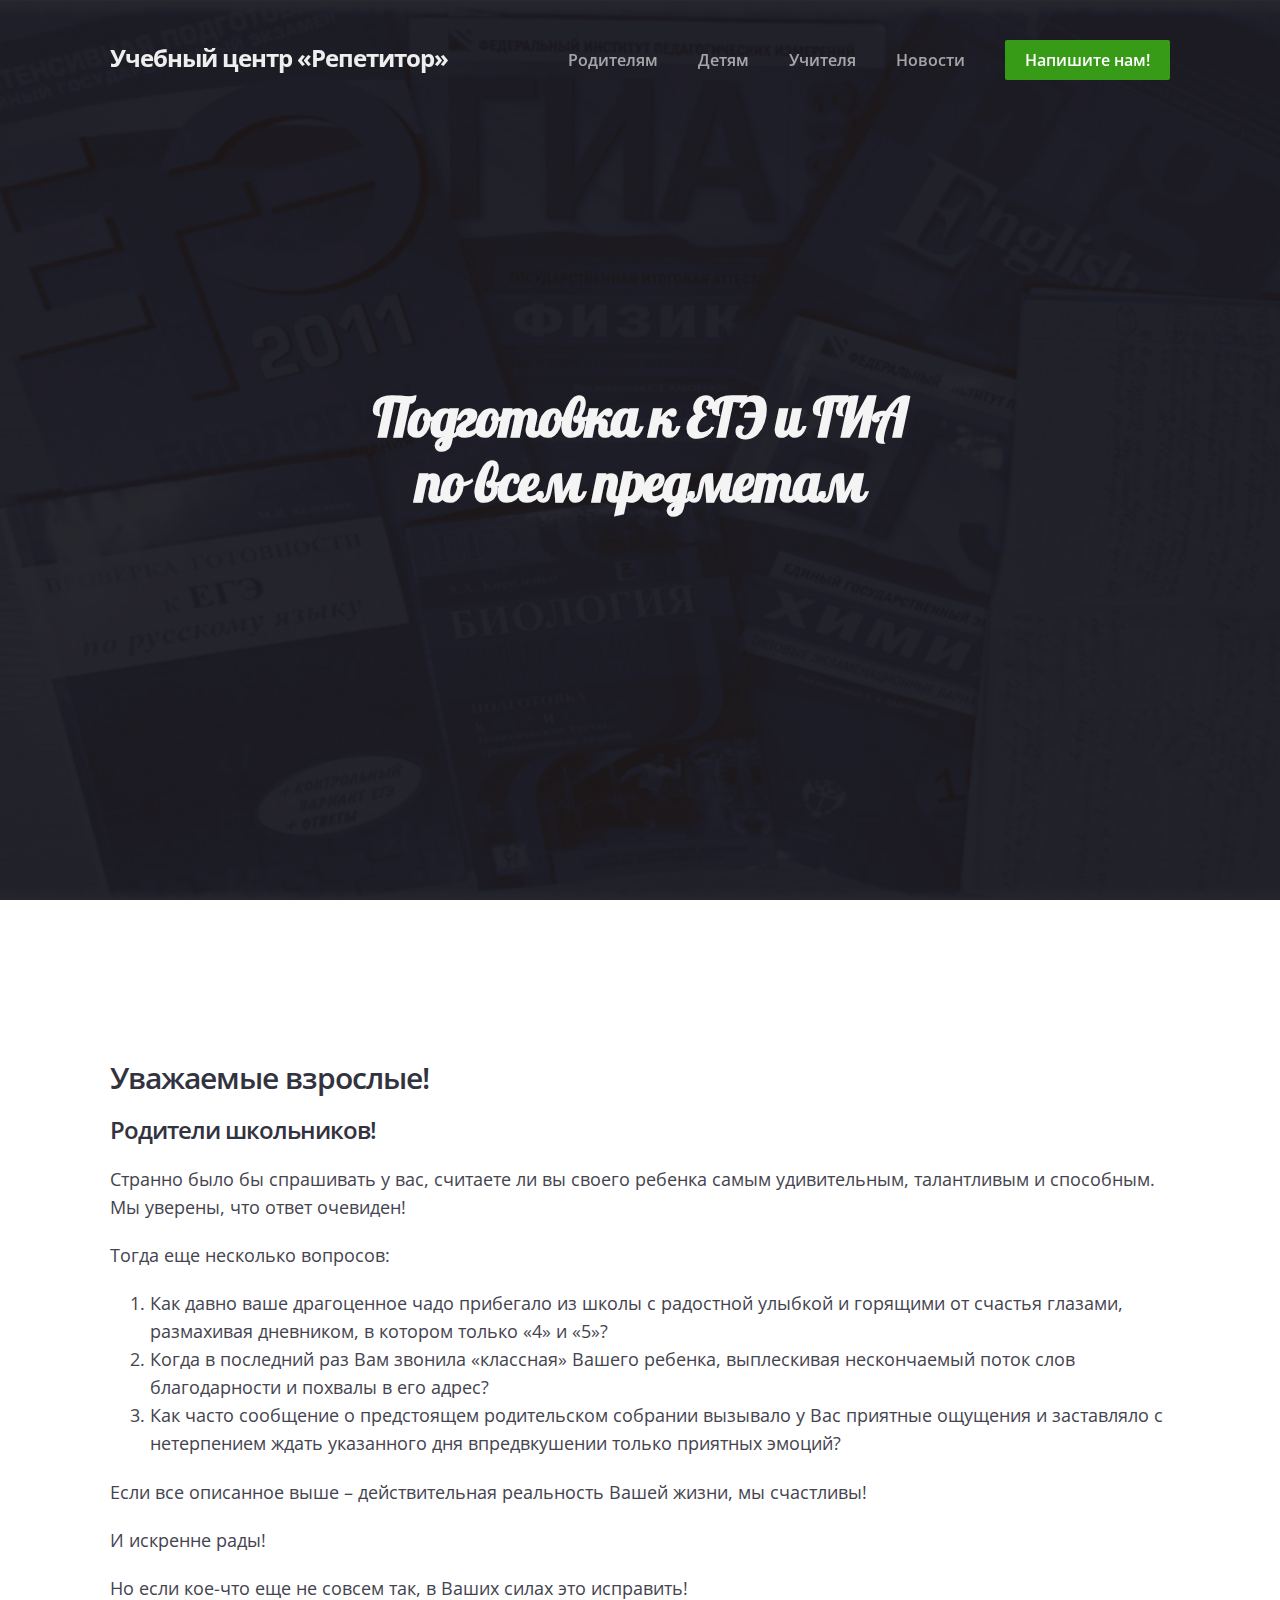
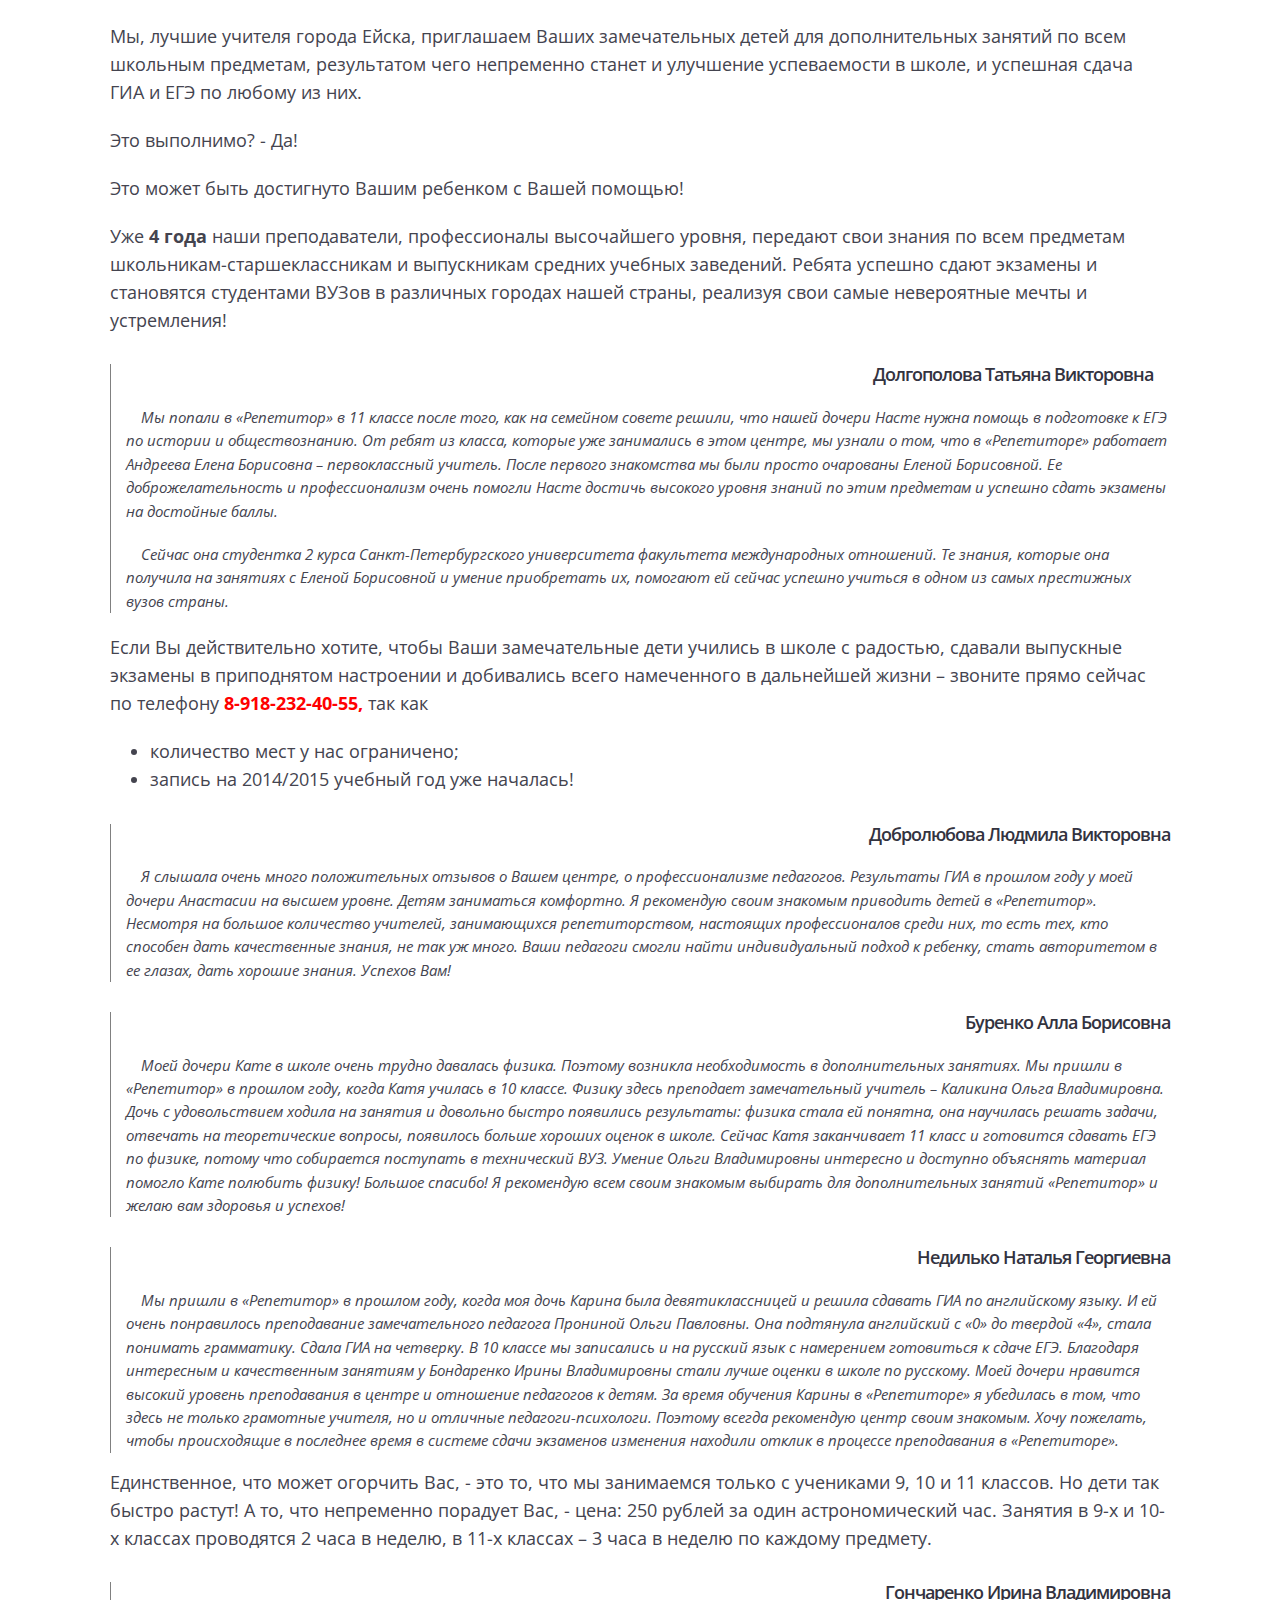
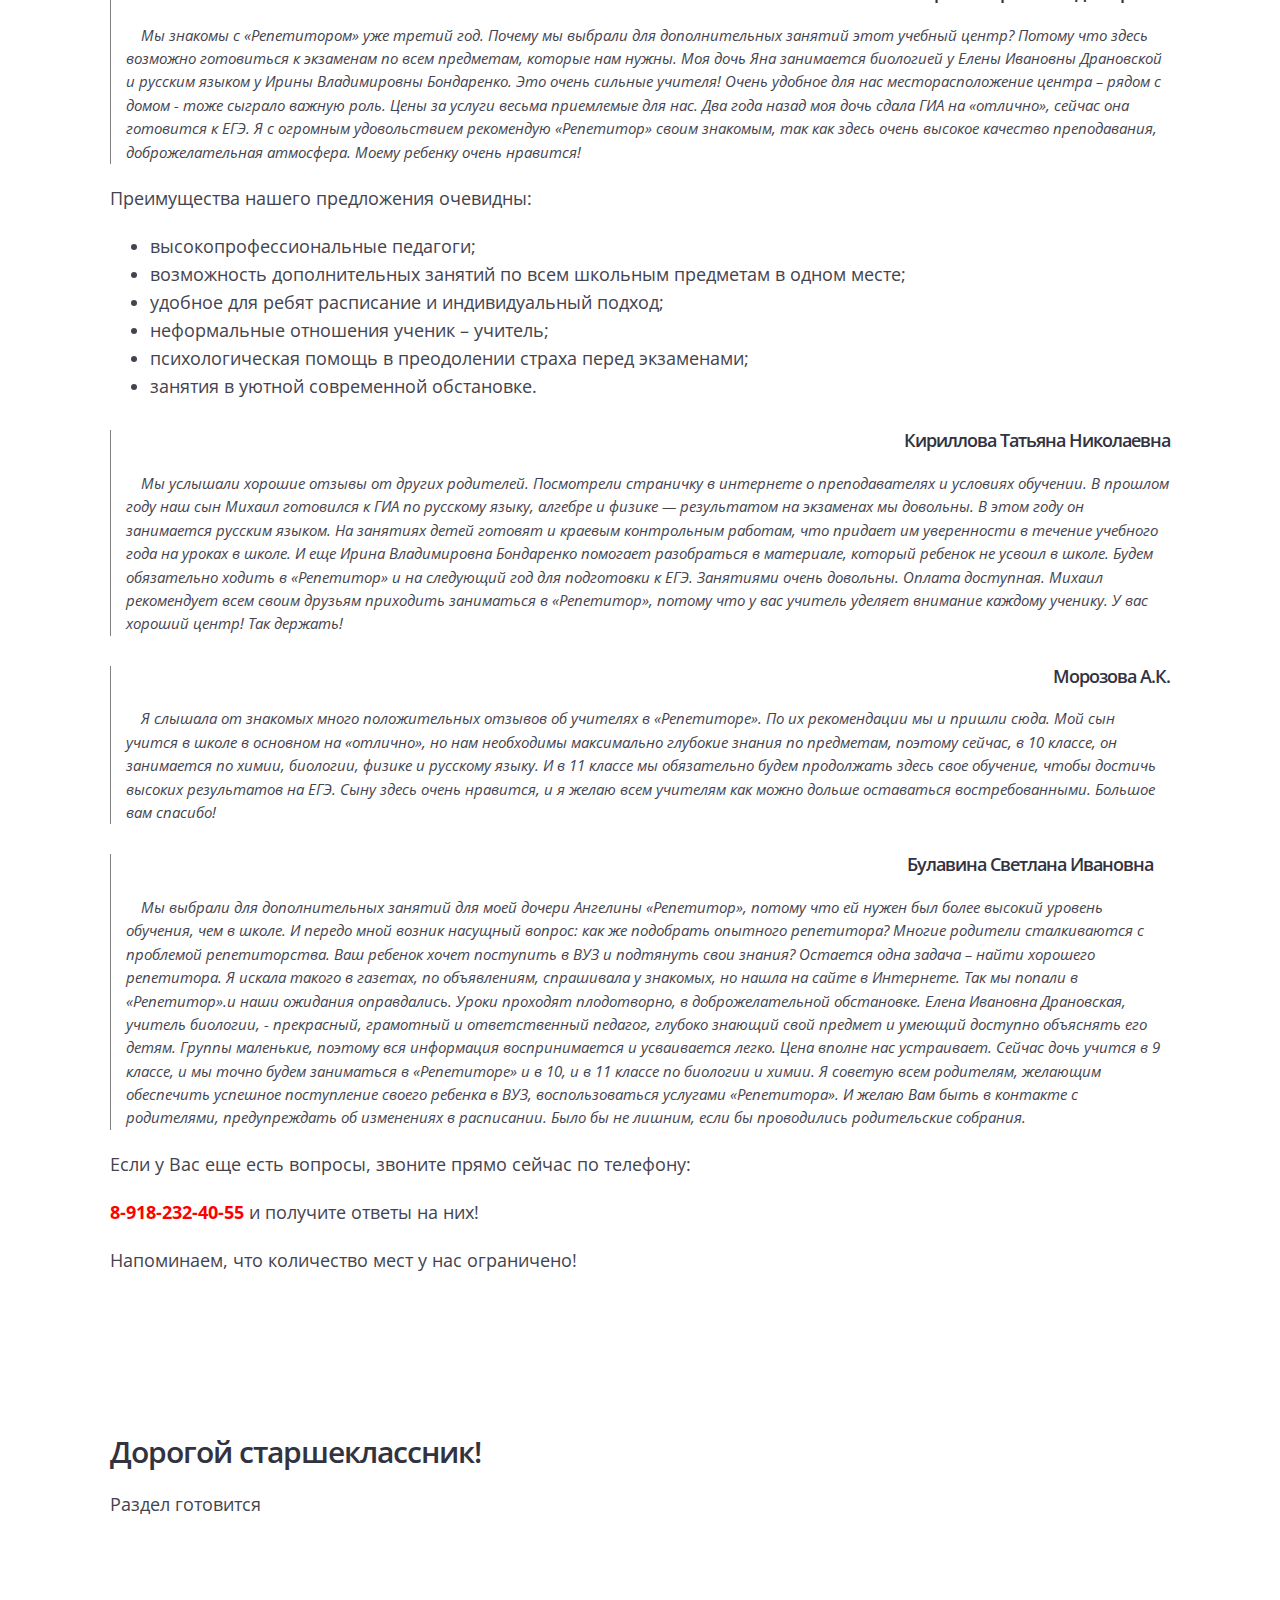
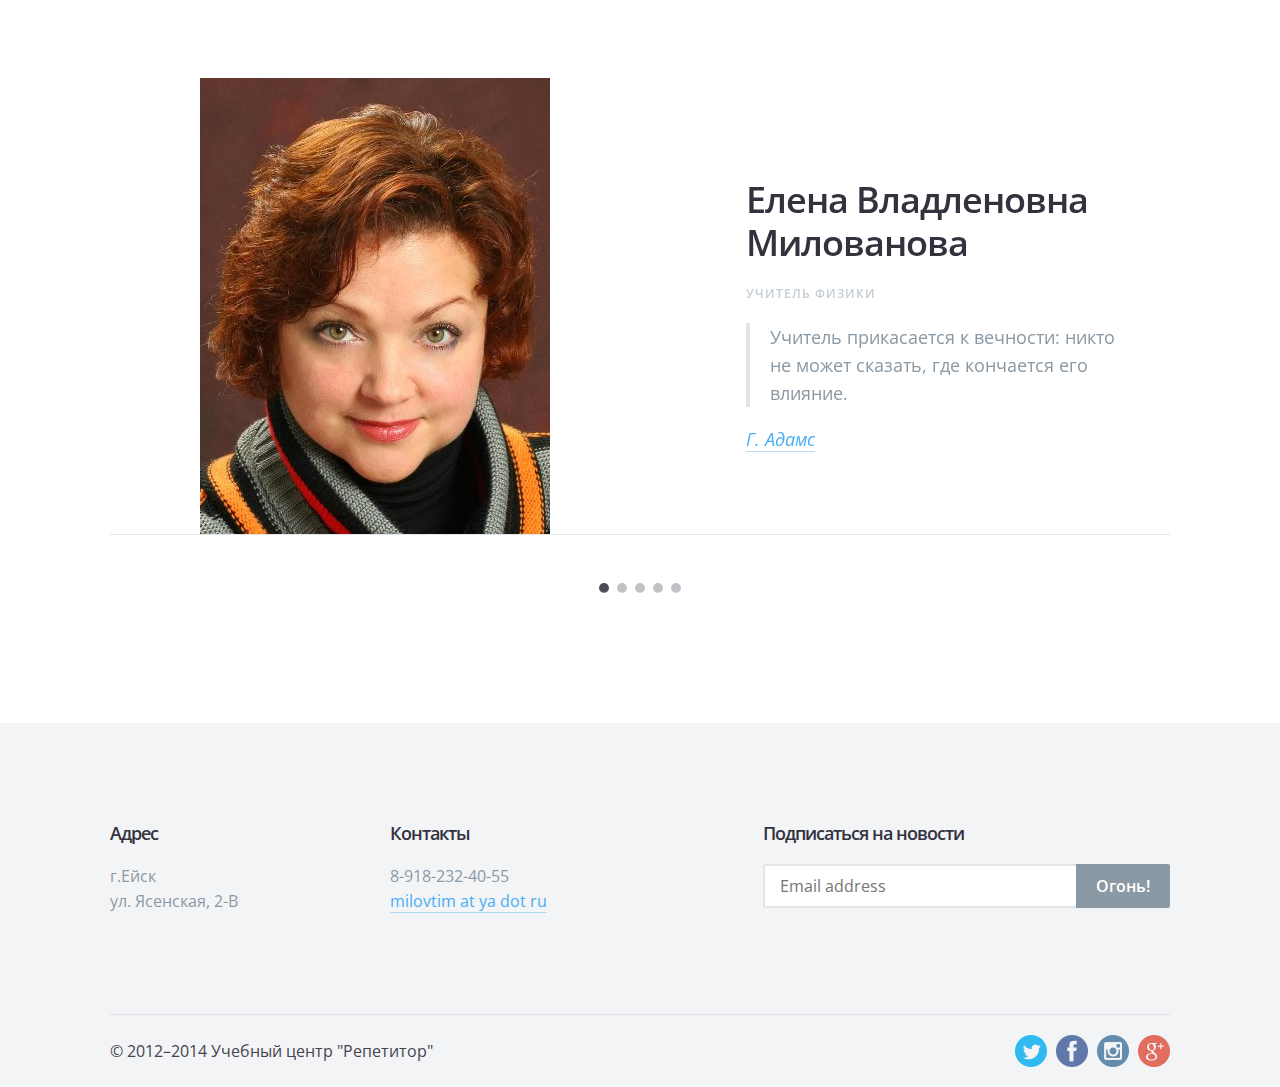
==== site/main/index.html @ 827057a1 "Teachers cites" ====
<!doctype html>

<html>
    <head>
        <meta charset="utf-8">
        <meta name="viewport" content="width=device-width, initial-scale=1.0">

        <title>Учебный центр "Репетитор". Подготовка к ЕГЭ и ГИА</title>
        <meta name="description" content="Центр подготовки школьников к ЕГЭ и ГИА">

        <link rel="stylesheet" href="assets/css/flexSlider.css">
        <link rel="stylesheet" href="assets/css/glyphicons.css">
        <link rel="stylesheet" href="assets/css/main.css">
        <link rel="stylesheet" href="assets/css/second.css">

        <script src="assets/js/jquery-2.1.0.min.js"></script>
        <script src="assets/js/jquery.smartscroll.js"></script>
        <script src="assets/js/jquery.flexSlider.js"></script>
        <script src="assets/js/main.js"></script>
        <script src="assets/js/base64.js"></script>
    </head>

    <body class="home">

        <div class="fixed animated inverse navbar">
            <div class="container">

                <div class="navbar-header">
                    <a href="index.html" class="navbar-logo">Учебный центр &laquo;Репетитор&raquo;</a>
                    <button class="navbar-nav-toggle">
                        <span class="icon-bar"></span>
                        <span class="icon-bar"></span>
                        <span class="icon-bar"></span>
                    </button>
                </div><!-- .navbar-header -->

                <nav id="navbar-nav" class="navbar-nav">
                    <ul>
                        <li><a href="#toParents">Родителям</a></li>
                        <li><a href="#toChildren">Детям</a></li>
                        <li><a href="#teachers">Учителя</a></li>
                        <li><a href="blog.html">Новости</a></li>
                        <li><a href="#" class="button button-primary contact-toggle">Напишите нам!</a></li>
                    </ul>
                </nav><!-- .navbar-nav -->

            </div>
        </div><!-- .navbar -->

        <div class="content-wrapper">

            <div class="intro background-image">
                <div class="intro-copy">
                    <h1>
                        Подготовка к ЕГЭ и ГИА <br class="visible-on-desktop"/> по всем предметам
                        <!--<small>Lorem ipsum dolor sit amet, et nec fuisset copiosae, cu</small>-->
                    </h1>
                </div><!-- .intro-copy -->
                <div class="intro-overlay"></div>
            </div><!-- .intro -->

            <div class="content-inner-wrapper">

                <div class="container">

                    <section id="toParents" class="large-margin">
                        <h4 class="">Уважаемые взрослые!</h4>
                        <h5>Родители школьников!</h5>
                        <p>Странно было бы спрашивать у вас, <span class="italic">считаете ли вы своего ребенка самым удивительным, талантливым и способным.</span> Мы уверены, что ответ очевиден!</p>
                        <p>Тогда еще несколько вопросов:</p>
                        <ol>
                            <li>Как давно ваше драгоценное чадо прибегало из школы с радостной улыбкой и горящими от счастья глазами, размахивая дневником, в котором только «4» и «5»?</li>
                            <li> Когда в последний раз Вам звонила «классная» Вашего ребенка, выплескивая нескончаемый поток слов благодарности и похвалы в его адрес?</li>
                            <li>Как часто сообщение о предстоящем родительском собрании вызывало у Вас приятные ощущения и заставляло с нетерпением ждать указанного дня впредвкушении только приятных эмоций?</li>
                        </ol>
                        <p>Если все описанное выше – действительная реальность Вашей жизни, мы счастливы!</p>
                        <p>И искренне рады!</p>
                        <p>Но если кое-что еще не совсем так, в Ваших силах это исправить!</p>
                        <p>Мы, лучшие учителя города Ейска, приглашаем Ваших замечательных детей для дополнительных занятий по всем школьным предметам, результатом чего непременно станет и улучшение успеваемости в школе, и успешная сдача ГИА и ЕГЭ по любому из них.</p>
                        <p>Это выполнимо? - Да!</p>
                        <p>Это может быть достигнуто Вашим ребенком с Вашей помощью!</p>
                        <p>Уже <strong>4 года</strong> наши преподаватели, профессионалы высочайшего уровня, передают свои  знания по всем предметам школьникам-старшеклассникам и выпускникам средних учебных заведений. Ребята успешно сдают экзамены и становятся студентами ВУЗов в различных городах нашей страны, реализуя свои самые невероятные мечты и устремления!</p>
                        <div class="review">
                            <h6>Долгополова Татьяна Викторовна <span class="glyphicon glyphicon-phone hidden-text" data-text="89180852206"></span></h6>

                            <div class="content-wrapper">
                                Мы попали в «Репетитор» в 11 классе после того, как на семейном совете решили, что нашей дочери
                                Насте нужна помощь в подготовке к ЕГЭ по истории и обществознанию. От ребят из класса, которые
                                уже занимались в этом центре, мы узнали о том, что в «Репетиторе» работает Андреева Елена
                                Борисовна – первоклассный учитель. После первого знакомства мы были просто очарованы Еленой
                                Борисовной. Ее доброжелательность и профессионализм очень помогли Насте достичь высокого
                                уровня знаний по этим предметам и успешно сдать экзамены на достойные баллы.
                                <p>Сейчас она студентка 2 курса Санкт-Петербургского университета факультета международных
                                    отношений. Те знания, которые она получила на занятиях с Еленой Борисовной и умение приобретать их,
                                    помогают ей сейчас успешно учиться в одном из самых престижных вузов страны.
                            </div>
                        </div>
                        <p>Если Вы действительно хотите, чтобы Ваши замечательные дети учились в школе с радостью, сдавали выпускные экзамены в приподнятом настроении и добивались всего намеченного в дальнейшей жизни – звоните прямо сейчас по телефону
                        <span class="phone-main">8-918-232-40-55,</span> так как
                        <ul>
                            <li>количество мест у нас ограничено;</li>
                            <li>запись на 2014/2015 учебный год уже началась!</li>
                        </ul>

                        <div class="review">
                            <h6>Добролюбова Людмила Викторовна</h6>

                            <div class="content-wrapper">Я слышала очень много положительных отзывов о Вашем центре, о профессионализме педагогов.
                                Результаты ГИА в прошлом году у моей дочери Анастасии на высшем уровне. Детям заниматься комфортно.
                                Я рекомендую своим знакомым приводить детей в «Репетитор».
                                Несмотря на большое количество учителей, занимающихся репетиторством, настоящих профессионалов среди них, то
                                есть тех, кто способен дать качественные знания, не так уж много.
                                Ваши педагоги смогли найти индивидуальный подход к ребенку, стать авторитетом в ее глазах, дать хорошие
                                знания.
                                Успехов Вам!
                            </div>
                        </div>

                        <div class="review">
                            <h6>Буренко Алла Борисовна</h6>

                            <div class="content-wrapper">Моей дочери Кате в школе очень трудно давалась физика. Поэтому возникла необходимость в дополнительных
                                занятиях.
                                Мы пришли в «Репетитор» в прошлом году, когда Катя училась в 10 классе.
                                Физику здесь преподает замечательный учитель – Каликина Ольга Владимировна.
                                Дочь с удовольствием ходила на занятия и довольно быстро появились результаты: физика стала ей понятна,
                                она научилась решать задачи, отвечать на теоретические вопросы, появилось больше хороших оценок в школе.
                                Сейчас Катя заканчивает 11 класс и готовится сдавать ЕГЭ по физике, потому что собирается поступать в
                                технический ВУЗ.
                                Умение Ольги Владимировны интересно и доступно объяснять материал помогло Кате полюбить физику!
                                Большое спасибо! Я рекомендую всем своим знакомым выбирать для дополнительных занятий «Репетитор» и желаю
                                вам
                                здоровья и успехов!
                            </div>
                        </div>

                        <div class="review">
                            <h6>Недилько Наталья Георгиевна</h6>

                            <div class="content-wrapper">Мы пришли в «Репетитор» в прошлом году, когда моя дочь Карина была девятиклассницей и решила сдавать
                                ГИА по
                                английскому языку.
                                И ей очень понравилось преподавание замечательного педагога Прониной Ольги Павловны.
                                Она подтянула английский с «0» до твердой «4», стала понимать грамматику.
                                Сдала ГИА на четверку. В 10 классе мы записались и на русский язык с намерением готовиться к сдаче ЕГЭ.
                                Благодаря интересным и качественным занятиям у Бондаренко Ирины Владимировны стали лучше оценки в школе по
                                русскому.
                                Моей дочери нравится высокий уровень преподавания в центре и отношение педагогов к детям.
                                За время обучения Карины в «Репетиторе» я убедилась в том, что здесь не только грамотные учителя, но и
                                отличные
                                педагоги-психологи.
                                Поэтому всегда рекомендую центр своим знакомым. Хочу пожелать, чтобы происходящие в последнее время в
                                системе
                                сдачи экзаменов изменения находили отклик в процессе преподавания в «Репетиторе».
                            </div>
                        </div>
                        
                    Единственное, что может огорчить Вас, - это то, что мы занимаемся только с учениками 9, 10 и 11 классов. Но дети так быстро растут!
                    А то, что непременно порадует Вас, - цена: 250 рублей за один астрономический час.
                    Занятия в 9-х и 10-х классах проводятся 2 часа в неделю, в 11-х классах – 3 часа в неделю по каждому предмету.

                        <div class="review">
                            <h6>Гончаренко Ирина Владимировна</h6>
                            <div class="content-wrapper">
                                Мы знакомы с «Репетитором» уже третий год. Почему мы выбрали для дополнительных занятий этот учебный центр?
                                Потому что здесь возможно готовиться к экзаменам по всем предметам, которые нам нужны.
                                Моя дочь Яна занимается биологией у Елены Ивановны Драновской и русским языком у Ирины Владимировны
                                Бондаренко.
                                Это очень сильные учителя!
                                Очень удобное для нас месторасположение центра – рядом с домом - тоже сыграло важную роль.
                                Цены за услуги весьма приемлемые для нас. Два года назад моя дочь сдала ГИА на «отлично», сейчас она
                                готовится к ЕГЭ.
                                Я с огромным удовольствием рекомендую «Репетитор» своим знакомым, так как здесь очень высокое качество
                                преподавания, доброжелательная атмосфера.
                                Моему ребенку очень нравится!
                            </div>
                        </div>

                        <p>Преимущества нашего предложения очевидны:</p>
                        <ul>
                            <li>высокопрофессиональные педагоги;</li>
                            <li>возможность дополнительных занятий по всем школьным предметам в одном месте;</li>
                            <li>удобное для ребят расписание и индивидуальный подход;</li>
                            <li>неформальные отношения ученик – учитель;</li>
                            <li>психологическая помощь в преодолении страха перед экзаменами;</li>
                            <li>занятия в уютной современной обстановке.</li>
                        </ul>


                        <div class="review">
                            <h6>Кириллова Татьяна Николаевна</h6>

                            <div class="content-wrapper">
                                Мы услышали хорошие отзывы от других родителей. Посмотрели страничку в интернете о преподавателях и условиях
                                обучении.
                                В прошлом году наш сын Михаил готовился к ГИА по русскому языку, алгебре и физике &mdash; результатом на
                                экзаменах мы довольны.
                                В этом году он занимается русским языком. На занятиях детей готовят и краевым контрольным работам, что
                                придает
                                им уверенности в течение учебного года на уроках в школе.
                                И еще Ирина Владимировна Бондаренко помогает разобраться в материале, который ребенок не усвоил в школе.
                                Будем обязательно ходить в «Репетитор» и на следующий год для подготовки к ЕГЭ. Занятиями очень довольны.
                                Оплата
                                доступная.
                                Михаил рекомендует всем своим друзьям приходить заниматься в «Репетитор», потому что у вас учитель уделяет
                                внимание каждому ученику.
                                У вас хороший центр! Так держать!
                            </div>
                        </div>

                        <div class="review">
                            <h6>Морозова А.К.</h6>

                            <div class="content-wrapper">
                                Я слышала от знакомых много положительных отзывов об учителях в «Репетиторе». По их рекомендации мы и пришли
                                сюда.
                                Мой сын учится в школе в основном на «отлично», но нам необходимы максимально глубокие знания по предметам,
                                поэтому сейчас, в 10 классе, он занимается по химии, биологии, физике и русскому языку.
                                И в 11 классе мы обязательно будем продолжать здесь свое обучение, чтобы достичь высоких результатов на ЕГЭ.
                                Сыну здесь очень нравится, и я желаю всем учителям как можно дольше оставаться востребованными.
                                Большое вам спасибо!
                            </div>
                        </div>
                        <div class="review">
                            <h6>Булавина Светлана Ивановна <span class="glyphicon glyphicon-phone hidden-text" data-text="89180736379"></span>
                            </h6>

                            <div class="content-wrapper">
                                Мы выбрали для дополнительных занятий для моей дочери Ангелины «Репетитор», потому что ей нужен был
                                более высокий уровень обучения, чем в школе.
                                И передо мной возник насущный вопрос: как же подобрать опытного репетитора? Многие родители сталкиваются с
                                проблемой репетиторства.
                                Ваш ребенок хочет поступить в ВУЗ и подтянуть свои знания? Остается одна задача – найти хорошего репетитора.
                                Я искала такого в газетах, по объявлениям, спрашивала у знакомых, но нашла на сайте в Интернете.
                                Так мы попали в «Репетитор».и наши ожидания оправдались. Уроки проходят плодотворно, в доброжелательной
                                обстановке.
                                Елена Ивановна Драновская, учитель биологии, - прекрасный, грамотный и ответственный педагог, глубоко
                                знающий
                                свой предмет и умеющий доступно объяснять его детям.
                                Группы маленькие, поэтому вся информация воспринимается и усваивается легко. Цена вполне нас устраивает.
                                Сейчас дочь учится в 9 классе, и мы точно будем заниматься в «Репетиторе» и в 10, и в 11 классе по биологии
                                и химии.
                                Я советую всем родителям, желающим обеспечить успешное поступление своего ребенка в ВУЗ, воспользоваться
                                услугами «Репетитора».
                                И желаю Вам быть в контакте с родителями, предупреждать об изменениях в расписании. Было бы не лишним, если
                                бы проводились родительские собрания.
                            </div>
                        </div>

                        <p>Если у Вас еще есть вопросы, звоните прямо сейчас по телефону:</p>
                        <p><span class="phone-main">8-918-232-40-55</span> и получите ответы на них!</p>

                        <p>Напоминаем, что количество мест у нас ограничено!</p>
                    </section><!-- #toParents -->

                    <section id="toChildren">
                        <h4>Дорогой старшеклассник!</h4>
                        <div>
                            Раздел готовится
                        </div>
                    </section>

                    <hr class="visible-on-phone">

                    <section id="teachers" class="large-margin">

                        <div class="slider">
                            <ul class="slides">

                                <li>
                                    <div class="showStaff">
                                        <img class="showcase-image" src="assets/img/teachers/teacher_phis.jpg" alt="Учитель физики"/>
                                        <div class="showcase-description">
                                            <h3>Елена Владленовна Милованова</h3>
                                            <p class="meta">учитель физики</p>
                                            <blockquote cite="http://ru.wikipedia.org/wiki/%D0%90%D0%B4%D0%B0%D0%BC%D1%81">Учитель прикасается к вечности: никто не может сказать, где кончается его влияние.</blockquote>
                                            <cite><a href="http://ru.wikipedia.org/wiki/%D0%90%D0%B4%D0%B0%D0%BC%D1%81">Г. Адамс</a> </cite>
                                        </div>
                                    </div>
                                </li>
                                <li>
                                    <div class="showStaff">
                                        <div class="showcase-description">
                                            <h3>Елена Ивановна Драновская</h3>
                                            <p class="meta">учитель химии и биологии</p>
                                            <blockquote cite="http://ru.wikiquote.org/wiki/%D0%AD%D0%BB%D0%B1%D0%B5%D1%80%D1%82_%D0%93%D1%80%D0%B8%D0%BD_%D0%A5%D0%B0%D0%B1%D0%B1%D0%B0%D1%80%D0%B4">Учитель - это человек, который выращивает две мысли там, где раньше росла одна</blockquote>
                                            <cite><a href="http://ru.wikiquote.org/wiki/%D0%AD%D0%BB%D0%B1%D0%B5%D1%80%D1%82_%D0%93%D1%80%D0%B8%D0%BD_%D0%A5%D0%B0%D0%B1%D0%B1%D0%B0%D1%80%D0%B4">Э.Хаббард</a></cite>
                                        </div>
                                        <img class="showcase-image" src="assets/img/teachers/teacher_bio.jpg" alt="учитель химии и биологии"/>
                                    </div>
                                </li>
                                <li>
                                    <div class="showStaff">
                                        <img class="showcase-image" src="assets/img/teachers/teacher_en.jpg" alt="учитель английского языка"/>
                                        <div class="showcase-description">
                                            <h3>Ольга Павловна Пронина</h3>
                                            <p class="meta">учитель английского языка</p>
                                            <blockquote cite="http://ru.wikipedia.org/wiki/%D0%9C%D0%B0%D0%BA%D0%B0%D1%80%D0%B5%D0%BD%D0%BA%D0%BE,_%D0%90%D0%BD%D1%82%D0%BE%D0%BD_%D0%A1%D0%B5%D0%BC%D1%91%D0%BD%D0%BE%D0%B2%D0%B8%D1%87">Только живой пример воспитывает ребенка, а не слова, пусть самые хорошие, но не подкрепленные делом</blockquote>
                                            <cite><a href="http://ru.wikipedia.org/wiki/%D0%9C%D0%B0%D0%BA%D0%B0%D1%80%D0%B5%D0%BD%D0%BA%D0%BE,_%D0%90%D0%BD%D1%82%D0%BE%D0%BD_%D0%A1%D0%B5%D0%BC%D1%91%D0%BD%D0%BE%D0%B2%D0%B8%D1%87">А. Макаренко</a></cite>
                                        </div>
                                    </div>
                                </li>
                                <li>
                                    <div class="showStaff">
                                        <div class="showcase-description">
                                            <h3>Елена Борисовна Андреева</h3>
                                            <p class="meta">учитель истории и обществознания</p>
                                            <blockquote cite="http://ru.wikiquote.org/wiki/%D0%AD%D0%BB%D0%B1%D0%B5%D1%80%D1%82_%D0%93%D1%80%D0%B8%D0%BD_%D0%A5%D0%B0%D0%B1%D0%B1%D0%B0%D1%80%D0%B4">Учитель, могущий наделить своих воспитанников способностью находить радость в труде, должен быть увенчан лаврами</blockquote>
                                            <cite><a href="http://ru.wikiquote.org/wiki/%D0%AD%D0%BB%D0%B1%D0%B5%D1%80%D1%82_%D0%93%D1%80%D0%B8%D0%BD_%D0%A5%D0%B0%D0%B1%D0%B1%D0%B0%D1%80%D0%B4">Э. Хаббард</a></cite>
                                        </div>
                                        <img class="showcase-image" src="assets/img/teachers/teacher_hist.jpg" alt="учитель истории и обществознания"/>
                                    </div>
                                </li>
                                <li>
                                    <div class="showStaff">
                                        <img class="showcase-image" src="assets/img/teachers/teacher_rus.jpg" alt="учитель русского языка"/>
                                        <div class="showcase-description">
                                            <h3>Ирина Владимировна Бондаренко</h3>
                                            <p class="meta">учитель русского языка</p>
                                            <blockquote cite="http://ru.wikipedia.org/wiki/%D0%AD%D0%BC%D0%B5%D1%80%D1%81%D0%BE%D0%BD,_%D0%A0%D0%B0%D0%BB%D1%8C%D1%84_%D0%A3%D0%BE%D0%BB%D0%B4%D0%BE">Учитель – человек, который может делать трудные вещи лёгкими </blockquote>
                                            <cite><a href="http://ru.wikipedia.org/wiki/%D0%AD%D0%BC%D0%B5%D1%80%D1%81%D0%BE%D0%BD,_%D0%A0%D0%B0%D0%BB%D1%8C%D1%84_%D0%A3%D0%BE%D0%BB%D0%B4%D0%BE">Р.Эмельсон</a></cite>
                                        </div>
                                    </div>
                                </li>

                            </ul><!-- .slides -->
                        </div><!-- .slider -->
                    </section>

                </div><!-- .container -->

                <div class="footer">
                    <div class="container">

                        <div class="medium-margin">

                            <div class="grid">
                                <div class="tablet-6 desktop-3">
                                    <h6>Адрес</h6>
                                    <p class="muted">
                                        г.Ейск<br>
                                        ул. Ясенская, 2-В
                                    </p>
                                </div>

                                <div class="tablet-6 desktop-4">
                                    <h6>Контакты</h6>
                                    <p class="muted">
                                        8-918-232-40-55<br>
                                        <a href="mailto:milovtim@ya.ru">milovtim at ya dot ru</a>
                                    </p>
                                </div>

                                <div class="tablet-12 desktop-5">
                                    <h6>Подписаться на новости</h6>

                                    <!-- Subscription form -->
                                    <form class="subscription-form">
                                        <div class="form-group">
                                            <div class="input-group">
                                                <input class="input" name="email" type="text" placeholder="Email address">
                                                <span class="input-group-button">
                                                    <button class="button" type="submit" data-loading-text="Hold on...">Огонь!</button>
                                                </span>
                                            </div>
                                        </div>
                                    </form>
                                </div>
                            </div><!-- .grid -->

                        </div><!-- .medium-margin -->

                        <hr>

                        <div class="grid grid-centered grid-justified">
                            <div class="tiny-margin">
                                © 2012–2014 Учебный центр "Репетитор"
                            </div>

                            <div class="tiny-margin">
                                <a href="http://twitter.com" class="icon-social-twitter"></a>
                                <a href="http://facebook.com" class="icon-social-facebook"></a>
                                <a href="http://instagram.com" class="icon-social-instagram"></a>
                                <a href="http://plus.google.com" class="icon-social-google"></a>
                            </div>
                        </div><!-- .grid -->

                    </div>
                </div><!-- .footer -->

            </div><!-- .content-wrapper -->
        </div><!-- .global-wrapper -->

        <!-- Contact form -->
        <div class="contact-wrapper">
            <button type="button" class="close contact-toggle" aria-hidden="true">&times;</button>
            <div class="contact-form-container">
                <form class="contact-form">
                    <div class="form-group">
                        <input id="contact-email" class="input" name="email" type="email" placeholder="Your email">
                    </div>
                    <div class="form-group">
                        <textarea id="contact-message" class="input" name="message" placeholder="Your message" rows="5"></textarea>
                    </div>
                    <button type="submit" class="button button-primary" data-loading-text="Sending...">Send</button>
                </form>
            </div>
        </div><!-- .contact-container -->
    </body>
</html>
---- site/main/assets/css/glyphicons.css ----
@font-face {
    font-family: 'Glyphicons Halflings';

    src: url('../fonts/glyphicons-halflings-regular.eot');
    src: url('../fonts/glyphicons-halflings-regular.eot?#iefix') format('embedded-opentype'), url('../fonts/glyphicons-halflings-regular.woff') format('woff'), url('../fonts/glyphicons-halflings-regular.ttf') format('truetype'), url('../fonts/glyphicons-halflings-regular.svg#glyphicons_halflingsregular') format('svg');
}
.glyphicon {
    position: relative;
    top: 1px;
    display: inline-block;
    font-family: 'Glyphicons Halflings',serif;
    font-style: normal;
    font-weight: normal;
    line-height: 1;

    -webkit-font-smoothing: antialiased;
    -moz-osx-font-smoothing: grayscale;
}
.glyphicon-asterisk:before {
    content: "\2a";
}
.glyphicon-plus:before {
    content: "\2b";
}
.glyphicon-euro:before {
    content: "\20ac";
}
.glyphicon-minus:before {
    content: "\2212";
}
.glyphicon-cloud:before {
    content: "\2601";
}
.glyphicon-envelope:before {
    content: "\2709";
}
.glyphicon-pencil:before {
    content: "\270f";
}
.glyphicon-glass:before {
    content: "\e001";
}
.glyphicon-music:before {
    content: "\e002";
}
.glyphicon-search:before {
    content: "\e003";
}
.glyphicon-heart:before {
    content: "\e005";
}
.glyphicon-star:before {
    content: "\e006";
}
.glyphicon-star-empty:before {
    content: "\e007";
}
.glyphicon-user:before {
    content: "\e008";
}
.glyphicon-film:before {
    content: "\e009";
}
.glyphicon-th-large:before {
    content: "\e010";
}
.glyphicon-th:before {
    content: "\e011";
}
.glyphicon-th-list:before {
    content: "\e012";
}
.glyphicon-ok:before {
    content: "\e013";
}
.glyphicon-remove:before {
    content: "\e014";
}
.glyphicon-zoom-in:before {
    content: "\e015";
}
.glyphicon-zoom-out:before {
    content: "\e016";
}
.glyphicon-off:before {
    content: "\e017";
}
.glyphicon-signal:before {
    content: "\e018";
}
.glyphicon-cog:before {
    content: "\e019";
}
.glyphicon-trash:before {
    content: "\e020";
}
.glyphicon-home:before {
    content: "\e021";
}
.glyphicon-file:before {
    content: "\e022";
}
.glyphicon-time:before {
    content: "\e023";
}
.glyphicon-road:before {
    content: "\e024";
}
.glyphicon-download-alt:before {
    content: "\e025";
}
.glyphicon-download:before {
    content: "\e026";
}
.glyphicon-upload:before {
    content: "\e027";
}
.glyphicon-inbox:before {
    content: "\e028";
}
.glyphicon-play-circle:before {
    content: "\e029";
}
.glyphicon-repeat:before {
    content: "\e030";
}
.glyphicon-refresh:before {
    content: "\e031";
}
.glyphicon-list-alt:before {
    content: "\e032";
}
.glyphicon-lock:before {
    content: "\e033";
}
.glyphicon-flag:before {
    content: "\e034";
}
.glyphicon-headphones:before {
    content: "\e035";
}
.glyphicon-volume-off:before {
    content: "\e036";
}
.glyphicon-volume-down:before {
    content: "\e037";
}
.glyphicon-volume-up:before {
    content: "\e038";
}
.glyphicon-qrcode:before {
    content: "\e039";
}
.glyphicon-barcode:before {
    content: "\e040";
}
.glyphicon-tag:before {
    content: "\e041";
}
.glyphicon-tags:before {
    content: "\e042";
}
.glyphicon-book:before {
    content: "\e043";
}
.glyphicon-bookmark:before {
    content: "\e044";
}
.glyphicon-print:before {
    content: "\e045";
}
.glyphicon-camera:before {
    content: "\e046";
}
.glyphicon-font:before {
    content: "\e047";
}
.glyphicon-bold:before {
    content: "\e048";
}
.glyphicon-italic:before {
    content: "\e049";
}
.glyphicon-text-height:before {
    content: "\e050";
}
.glyphicon-text-width:before {
    content: "\e051";
}
.glyphicon-align-left:before {
    content: "\e052";
}
.glyphicon-align-center:before {
    content: "\e053";
}
.glyphicon-align-right:before {
    content: "\e054";
}
.glyphicon-align-justify:before {
    content: "\e055";
}
.glyphicon-list:before {
    content: "\e056";
}
.glyphicon-indent-left:before {
    content: "\e057";
}
.glyphicon-indent-right:before {
    content: "\e058";
}
.glyphicon-facetime-video:before {
    content: "\e059";
}
.glyphicon-picture:before {
    content: "\e060";
}
.glyphicon-map-marker:before {
    content: "\e062";
}
.glyphicon-adjust:before {
    content: "\e063";
}
.glyphicon-tint:before {
    content: "\e064";
}
.glyphicon-edit:before {
    content: "\e065";
}
.glyphicon-share:before {
    content: "\e066";
}
.glyphicon-check:before {
    content: "\e067";
}
.glyphicon-move:before {
    content: "\e068";
}
.glyphicon-step-backward:before {
    content: "\e069";
}
.glyphicon-fast-backward:before {
    content: "\e070";
}
.glyphicon-backward:before {
    content: "\e071";
}
.glyphicon-play:before {
    content: "\e072";
}
.glyphicon-pause:before {
    content: "\e073";
}
.glyphicon-stop:before {
    content: "\e074";
}
.glyphicon-forward:before {
    content: "\e075";
}
.glyphicon-fast-forward:before {
    content: "\e076";
}
.glyphicon-step-forward:before {
    content: "\e077";
}
.glyphicon-eject:before {
    content: "\e078";
}
.glyphicon-chevron-left:before {
    content: "\e079";
}
.glyphicon-chevron-right:before {
    content: "\e080";
}
.glyphicon-plus-sign:before {
    content: "\e081";
}
.glyphicon-minus-sign:before {
    content: "\e082";
}
.glyphicon-remove-sign:before {
    content: "\e083";
}
.glyphicon-ok-sign:before {
    content: "\e084";
}
.glyphicon-question-sign:before {
    content: "\e085";
}
.glyphicon-info-sign:before {
    content: "\e086";
}
.glyphicon-screenshot:before {
    content: "\e087";
}
.glyphicon-remove-circle:before {
    content: "\e088";
}
.glyphicon-ok-circle:before {
    content: "\e089";
}
.glyphicon-ban-circle:before {
    content: "\e090";
}
.glyphicon-arrow-left:before {
    content: "\e091";
}
.glyphicon-arrow-right:before {
    content: "\e092";
}
.glyphicon-arrow-up:before {
    content: "\e093";
}
.glyphicon-arrow-down:before {
    content: "\e094";
}
.glyphicon-share-alt:before {
    content: "\e095";
}
.glyphicon-resize-full:before {
    content: "\e096";
}
.glyphicon-resize-small:before {
    content: "\e097";
}
.glyphicon-exclamation-sign:before {
    content: "\e101";
}
.glyphicon-gift:before {
    content: "\e102";
}
.glyphicon-leaf:before {
    content: "\e103";
}
.glyphicon-fire:before {
    content: "\e104";
}
.glyphicon-eye-open:before {
    content: "\e105";
}
.glyphicon-eye-close:before {
    content: "\e106";
}
.glyphicon-warning-sign:before {
    content: "\e107";
}
.glyphicon-plane:before {
    content: "\e108";
}
.glyphicon-calendar:before {
    content: "\e109";
}
.glyphicon-random:before {
    content: "\e110";
}
.glyphicon-comment:before {
    content: "\e111";
}
.glyphicon-magnet:before {
    content: "\e112";
}
.glyphicon-chevron-up:before {
    content: "\e113";
}
.glyphicon-chevron-down:before {
    content: "\e114";
}
.glyphicon-retweet:before {
    content: "\e115";
}
.glyphicon-shopping-cart:before {
    content: "\e116";
}
.glyphicon-folder-close:before {
    content: "\e117";
}
.glyphicon-folder-open:before {
    content: "\e118";
}
.glyphicon-resize-vertical:before {
    content: "\e119";
}
.glyphicon-resize-horizontal:before {
    content: "\e120";
}
.glyphicon-hdd:before {
    content: "\e121";
}
.glyphicon-bullhorn:before {
    content: "\e122";
}
.glyphicon-bell:before {
    content: "\e123";
}
.glyphicon-certificate:before {
    content: "\e124";
}
.glyphicon-thumbs-up:before {
    content: "\e125";
}
.glyphicon-thumbs-down:before {
    content: "\e126";
}
.glyphicon-hand-right:before {
    content: "\e127";
}
.glyphicon-hand-left:before {
    content: "\e128";
}
.glyphicon-hand-up:before {
    content: "\e129";
}
.glyphicon-hand-down:before {
    content: "\e130";
}
.glyphicon-circle-arrow-right:before {
    content: "\e131";
}
.glyphicon-circle-arrow-left:before {
    content: "\e132";
}
.glyphicon-circle-arrow-up:before {
    content: "\e133";
}
.glyphicon-circle-arrow-down:before {
    content: "\e134";
}
.glyphicon-globe:before {
    content: "\e135";
}
.glyphicon-wrench:before {
    content: "\e136";
}
.glyphicon-tasks:before {
    content: "\e137";
}
.glyphicon-filter:before {
    content: "\e138";
}
.glyphicon-briefcase:before {
    content: "\e139";
}
.glyphicon-fullscreen:before {
    content: "\e140";
}
.glyphicon-dashboard:before {
    content: "\e141";
}
.glyphicon-paperclip:before {
    content: "\e142";
}
.glyphicon-heart-empty:before {
    content: "\e143";
}
.glyphicon-link:before {
    content: "\e144";
}
.glyphicon-phone:before {
    content: "\e145";
}
.glyphicon-pushpin:before {
    content: "\e146";
}
.glyphicon-usd:before {
    content: "\e148";
}
.glyphicon-gbp:before {
    content: "\e149";
}
.glyphicon-sort:before {
    content: "\e150";
}
.glyphicon-sort-by-alphabet:before {
    content: "\e151";
}
.glyphicon-sort-by-alphabet-alt:before {
    content: "\e152";
}
.glyphicon-sort-by-order:before {
    content: "\e153";
}
.glyphicon-sort-by-order-alt:before {
    content: "\e154";
}
.glyphicon-sort-by-attributes:before {
    content: "\e155";
}
.glyphicon-sort-by-attributes-alt:before {
    content: "\e156";
}
.glyphicon-unchecked:before {
    content: "\e157";
}
.glyphicon-expand:before {
    content: "\e158";
}
.glyphicon-collapse-down:before {
    content: "\e159";
}
.glyphicon-collapse-up:before {
    content: "\e160";
}
.glyphicon-log-in:before {
    content: "\e161";
}
.glyphicon-flash:before {
    content: "\e162";
}
.glyphicon-log-out:before {
    content: "\e163";
}
.glyphicon-new-window:before {
    content: "\e164";
}
.glyphicon-record:before {
    content: "\e165";
}
.glyphicon-save:before {
    content: "\e166";
}
.glyphicon-open:before {
    content: "\e167";
}
.glyphicon-saved:before {
    content: "\e168";
}
.glyphicon-import:before {
    content: "\e169";
}
.glyphicon-export:before {
    content: "\e170";
}
.glyphicon-send:before {
    content: "\e171";
}
.glyphicon-floppy-disk:before {
    content: "\e172";
}
.glyphicon-floppy-saved:before {
    content: "\e173";
}
.glyphicon-floppy-remove:before {
    content: "\e174";
}
.glyphicon-floppy-save:before {
    content: "\e175";
}
.glyphicon-floppy-open:before {
    content: "\e176";
}
.glyphicon-credit-card:before {
    content: "\e177";
}
.glyphicon-transfer:before {
    content: "\e178";
}
.glyphicon-cutlery:before {
    content: "\e179";
}
.glyphicon-header:before {
    content: "\e180";
}
.glyphicon-compressed:before {
    content: "\e181";
}
.glyphicon-earphone:before {
    content: "\e182";
}
.glyphicon-phone-alt:before {
    content: "\e183";
}
.glyphicon-tower:before {
    content: "\e184";
}
.glyphicon-stats:before {
    content: "\e185";
}
.glyphicon-sd-video:before {
    content: "\e186";
}
.glyphicon-hd-video:before {
    content: "\e187";
}
.glyphicon-subtitles:before {
    content: "\e188";
}
.glyphicon-sound-stereo:before {
    content: "\e189";
}
.glyphicon-sound-dolby:before {
    content: "\e190";
}
.glyphicon-sound-5-1:before {
    content: "\e191";
}
.glyphicon-sound-6-1:before {
    content: "\e192";
}
.glyphicon-sound-7-1:before {
    content: "\e193";
}
.glyphicon-copyright-mark:before {
    content: "\e194";
}
.glyphicon-registration-mark:before {
    content: "\e195";
}
.glyphicon-cloud-download:before {
    content: "\e197";
}
.glyphicon-cloud-upload:before {
    content: "\e198";
}
.glyphicon-tree-conifer:before {
    content: "\e199";
}
.glyphicon-tree-deciduous:before {
    content: "\e200";
}
---- site/main/assets/css/main.css ----
/*  ------------------------------------------------------------

    Gawain - minimal creative landing page

    Version     1.2.1
    URL         http://demo.happytodesign.com/gawain/landing    
    Author      happytodesign.com

------------------------------------------------------------  */
@import url(http://fonts.googleapis.com/css?family=Lobster|Open+Sans:400italic,400,300,600,700&subset=latin,cyrillic);
/*  ------------------------------------------------------------  */
/*  Normalize.css v3.0.0
/*  http://git.io/normalize
/*  ------------------------------------------------------------  */
html {
    font-family: sans-serif;
    -ms-text-size-adjust: 100%;
    -webkit-text-size-adjust: 100%;
}

body {
    margin: 0;
}

article, aside, details, figcaption, figure, footer, header, hgroup, main, nav, section, summary {
    display: block;
}

audio, canvas, progress, video {
    display: inline-block;
    vertical-align: baseline;
}

audio:not([controls]) {
    display: none;
    height: 0;
}

[hidden], template {
    display: none;
}

a {
    background: 0 0;
}

a:active, a:hover {
    outline: 0;
}

abbr[title] {
    border-bottom: 1px dotted;
}

b, strong {
    font-weight: 700;
}

dfn {
    font-style: italic;
}

h1 {
    font-size: 2em;
    margin: .67em 0;
}

mark {
    background: #ff0;
    color: #000;
}

small {
    font-size: 80%;
}

sub, sup {
    font-size: 75%;
    line-height: 0;
    position: relative;
    vertical-align: baseline;
}

sup {
    top: -.5em;
}

sub {
    bottom: -.25em;
}

img {
    border: 0;
}

svg:not(:root) {
    overflow: hidden;
}

figure {
    margin: 1em 40px;
}

hr {
    -moz-box-sizing: content-box;
    box-sizing: content-box;
    height: 0;
}

pre {
    overflow: auto;
}

code, kbd, pre, samp {
    font-family: monospace,monospace;
    font-size: 1em;
}

button, input, optgroup, select, textarea {
    color: inherit;
    font: inherit;
    margin: 0;
}

button {
    overflow: visible;
}

button, select {
    text-transform: none;
}

button, html input[type=button], input[type=reset], input[type=submit] {
    -webkit-appearance: button;
    cursor: pointer;
}

button[disabled], html input[disabled] {
    cursor: default;
}

button::-moz-focus-inner, input::-moz-focus-inner {
    border: 0;
    padding: 0;
}

input {
    line-height: normal;
}

input[type=checkbox], input[type=radio] {
    -moz-box-sizing: border-box;
    box-sizing: border-box;
    padding: 0;
}

input[type=number]::-webkit-inner-spin-button, input[type=number]::-webkit-outer-spin-button {
    height: auto;
}

input[type=search] {
    -webkit-appearance: textfield;
    -moz-box-sizing: content-box;
    box-sizing: content-box;
}

input[type=search]::-webkit-search-cancel-button, input[type=search]::-webkit-search-decoration {
    -webkit-appearance: none;
}

fieldset {
    border: 1px solid silver;
    margin: 0 2px;
    padding: .35em .625em .75em;
}

legend {
    border: 0;
    padding: 0;
}

textarea {
    overflow: auto;
}

optgroup {
    font-weight: 700;
}

table {
    border-collapse: collapse;
    border-spacing: 0;
}

td, th {
    padding: 0;
}

/*  ------------------------------------------------------------  */
/*  Global styles
/*  ------------------------------------------------------------  */
*, *:before, *:after {
    -moz-box-sizing: border-box;
    box-sizing: border-box;
}

html {
    background-color: #fff;
    color: #44444f;
    font-family: 'Open Sans', 'Helvetica Neue', Arial, sans-serif;
    font-size: 18px;
    line-height: 1.56;
}

body {
    background-color: inherit;
}

a {
    border-bottom-color: rgba(72, 174, 244, 0.4);
    color: #48aef4;
    border-bottom-style: solid;
    border-bottom-width: 1px;
    text-decoration: none;
    -webkit-transition: color 0.2s ease-in-out, border-bottom-color 0.2s ease-in-out;
    transition: color 0.2s ease-in-out, border-bottom-color 0.2s ease-in-out;
}

a u {
    border-bottom-color: rgba(72, 174, 244, 0.4);
}

a.active, a:focus, a:hover {
    border-bottom-color: rgba(24, 153, 241, 0.4);
    color: #1899f1;
}

a.active u, a:focus u, a:hover u {
    border-bottom-color: rgba(24, 153, 241, 0.4);
}

a u {
    border-bottom-style: solid;
    border-bottom-width: 1px;
    text-decoration: none;
    -webkit-transition: border-bottom-color 0.2s ease-in-out;
    transition: border-bottom-color 0.2s ease-in-out;
}

a[href^="#"] {
    border-bottom-style: dashed;
}

a[href^="#"] u {
    border-bottom-style: dashed;
}

hr {
    border: 0;
    border-bottom: 1px solid rgba(51, 51, 63, 0.1);
    margin: 0;
}

img {
    height: auto;
    max-width: 100%;
    vertical-align: middle;
}

.avatar {
    border-radius: 200px;
}

/*  ------------------------------------------------------------  */
/*  Typography styles
/*  ------------------------------------------------------------  */
h1, h2, h3, h4, h5, h6 {
    color: #33333f;
    font-weight: 600;
    line-height: 1.2;
    letter-spacing: -1px;
    margin: 20px 0;
}

h1 small, h2 small, h3 small, h4 small, h5 small, h6 small {
    color: #8b99a5;
    display: block;
    font-weight: 300;
    line-height: 1.45;
    letter-spacing: normal;
}

h1 {
    font-size: 42px;
}

h1 small {
    font-size: 50%;
    margin-top: 15px;
}

h2 {
    font-size: 34px;
}

h2 small {
    font-size: 55%;
    margin-top: 5px;
}

h3 {
    font-size: 30px;
}

h4 {
    font-size: 26px;
}

h5 {
    font-size: 22px;
}

h6 {
    font-size: 18px;
}

@media (min-width: 769px) {
    h1 {
        font-size: 54px;
    }

    h1 small {
        margin-top: 10px;
    }

    h2 {
        font-size: 42px;
    }

    h3 {
        font-size: 36px;
    }

    h4 {
        font-size: 30px;
    }

    h5 {
        font-size: 24px;
    }

    h6 {
        font-size: 18px;
    }
}

p {
    margin: 20px 0;
}

blockquote {
    border-left: 4px solid rgba(139, 153, 165, 0.25);
    color: #8b99a5;
    margin-left: 0;
    padding-left: 20px;
}

.muted {
    color: #8b99a5;
}

.meta {
    color: #8b99a5;
    font-size: 12px;
    font-weight: 600;
    letter-spacing: 1px;
    opacity: 0.5;
    text-transform: uppercase;
    -webkit-transition: opacity 0.2s ease-in-out;
    transition: opacity 0.2s ease-in-out;
}

.meta:hover {
    opacity: 1;
}

/*  ------------------------------------------------------------  */
/*  Button class
/*  Can be used with <a>, <input>, <button>
/*  ------------------------------------------------------------  */
.button {
    background-color: #8b99a5;
    border: 0;
    border-radius: 2px;
    color: #fff;
    cursor: pointer;
    display: inline-block;
    font-weight: 600;
    line-height: 26px;
    padding: 9px 20px;
    -webkit-transition: background-color 0.2s ease-in-out;
    transition: background-color 0.2s ease-in-out;
    vertical-align: middle;
    white-space: nowrap;
}

.button:focus, .button:hover {
    background-color: #99a6b0;
}

.button:focus, .button:hover {
    color: #fff;
}

.button[disabled] {
    cursor: not-allowed;
    opacity: 0.6;
    pointer-events: none;
}

.button-primary {
    background-color: #389b17;
}

.button-primary:focus, .button-primary:hover {
    background-color: #40b11a;
}

/*  ------------------------------------------------------------  */
/*  Inputs and input groups
/*  ------------------------------------------------------------  */
.input {
    border: 2px solid rgba(139, 153, 165, 0.25);
    border-radius: 2px;
    color: #33333f;
    display: inline-block;
    height: 44px;
    line-height: 26px;
    padding: 9px 15px;
    vertical-align: middle;
    width: 100%;
}

.input:focus {
    border-color: #48aef4;
    outline: 0;
}

textarea.input {
    height: auto;
}

.input-group {
    display: table;
}

.input-group > .input,
.input-group > .input-group-button {
    display: table-cell;
}

.input-group > .input-group-button {
    width: 1%;
}

.input-group > .input-group-button > .button {
    position: relative;
}

.input-group > .input-group-button:first-child > .button {
    border-top-right-radius: 0;
    border-bottom-right-radius: 0;
    margin-right: -2px;
}

.input-group > .input-group-button:last-child > .button {
    border-top-left-radius: 0;
    border-bottom-left-radius: 0;
    margin-left: -2px;
}

/*  ------------------------------------------------------------  */
/*  Forms and form components
/*  ------------------------------------------------------------  */
.form-group {
    display: inline-block;
    position: relative;
    width: 100%;
}

.has-error .input {
    border-color: #f44848;
}

.has-error .helper {
    background-color: #f44848;
    color: #fff;
}

.has-success .input {
    border-color: #389b17;
}

.has-success .helper {
    background-color: #389b17;
    color: #fff;
}

.helper {
    border-radius: 0 0 2px 2px;
    font-size: 14px;
    margin: 0;
    padding: 0 7px 2px;
    position: absolute;
    left: 10px;
    bottom: 0;
    -webkit-transform: translateY(100%);
    -ms-transform: translateY(100%);
    transform: translateY(100%);
    z-index: 1;
}

/*  ------------------------------------------------------------  */
/*  Container and grid classes
/*  ------------------------------------------------------------  */
.container {
    margin-left: auto;
    margin-right: auto;
    max-width: 1140px;
    padding-left: 20px;
    padding-right: 20px;
}

@media (min-width: 481px) {
    .container {
        padding-left: 30px;
        padding-right: 30px;
    }
}

@media (min-width: 769px) {
    .container {
        padding-left: 40px;
        padding-right: 40px;
    }
}

.grid {
    margin-left: -20px;
}

.grid > * {
    padding-left: 20px;
}

@media (min-width: 481px) {
    .grid {
        font-size: 0;
        margin-left: -40px;
    }

    .grid > * {
        display: inline-block;
        font-size: 1rem;
    }

    .grid > * {
        padding-left: 40px;
        vertical-align: top;
    }
}

@media (min-width: 769px) {
    .grid {
        margin-left: -60px;
    }

    .grid > * {
        padding-left: 60px;
    }
}

.grid-centered > * {
    vertical-align: middle;
}

.grid-spaced {
    margin-bottom: -20px;
}

.grid-spaced > * {
    margin-bottom: 20px;
}

@media (min-width: 481px) {
    .grid-spaced {
        margin-bottom: -40px;
    }

    .grid-spaced > * {
        margin-bottom: 40px;
    }
}

@media (min-width: 769px) {
    .grid-spaced {
        margin-bottom: -60px;
    }

    .grid-spaced > * {
        margin-bottom: 60px;
    }
}

.grid-justified {
    font-size: 0.04px;
    text-align: justify;
}

.grid-justified > * {
    text-align: left;
}

.grid-justified:after {
    content: '';
    display: inline-block;
    width: 100%;
}

@media (min-width: 481px) {
    .tablet-1 {
        width: 8.33333%;
    }

    .tablet-2 {
        width: 16.66667%;
    }

    .tablet-3 {
        width: 25%;
    }

    .tablet-4 {
        width: 33.33333%;
    }

    .tablet-5 {
        width: 41.66667%;
    }

    .tablet-6 {
        width: 50%;
    }

    .tablet-7 {
        width: 58.33333%;
    }

    .tablet-8 {
        width: 66.66667%;
    }

    .tablet-9 {
        width: 75%;
    }

    .tablet-10 {
        width: 83.33333%;
    }

    .tablet-11 {
        width: 91.66667%;
    }

    .tablet-12 {
        width: 100%;
    }
}

@media (min-width: 769px) {
    .desktop-1 {
        width: 8.33333%;
    }

    .desktop-2 {
        width: 16.66667%;
    }

    .desktop-3 {
        width: 25%;
    }

    .desktop-4 {
        width: 33.33333%;
    }

    .desktop-5 {
        width: 41.66667%;
    }

    .desktop-6 {
        width: 50%;
    }

    .desktop-7 {
        width: 58.33333%;
    }

    .desktop-8 {
        width: 66.66667%;
    }

    .desktop-9 {
        width: 75%;
    }

    .desktop-10 {
        width: 83.33333%;
    }

    .desktop-11 {
        width: 91.66667%;
    }

    .desktop-12 {
        width: 100%;
    }
}
/*  ------------------------------------------------------------  */
/*  Utilities
/*  ------------------------------------------------------------  */
.tiny-margin {
    margin-top: 20px;
    margin-bottom: 20px;
}

.small-margin, .medium-margin, .large-margin {
    margin-top: 40px;
    margin-bottom: 40px;
}

@media (min-width: 481px) {
    .medium-margin, .large-margin {
        margin-top: 80px;
        margin-bottom: 80px;
    }
}

@media (min-width: 769px) {
    .large-margin {
        margin-top: 160px;
        margin-bottom: 160px;
    }
}

/*  ------------------------------------------------------------  */
/*  Responsive utilities
/*  ------------------------------------------------------------  */
.visible-on-phone,
.visible-on-tablet {
    display: none !important;
}

@media (max-width: 480px) {
    .visible-on-phone {
        display: block !important;
    }
}

@media (min-width: 481px) and (max-width: 768px) {
    .visible-on-tablet {
        display: block !important;
    }
}

@media (min-width: 769px) {
    .visible-on-desktop {
        display: block !important;
    }
}

@media (max-width: 480px) {
    .hidden-on-phone {
        display: none !important;
    }
}

@media (min-width: 481px) and (max-width: 768px) {
    .hidden-on-tablet {
        display: none !important;
    }
}

@media (min-width: 769px) {
    .hidden-on-desktop {
        display: none !important;
    }
}

/*  ------------------------------------------------------------  */
/*  Navigation bar
/*  ------------------------------------------------------------  */
.navbar {
    -webkit-backface-visibility: hidden;
    background-color: inherit;
    padding: 20px 0;
    position: relative;
    -webkit-transition: background-color 0.2s ease-in-out, opacity 0.4s 0.4s ease-in-out, padding 0.2s ease-in-out, -webkit-transform 0.4s ease-in-out;
    transition: background-color 0.2s ease-in-out, opacity 0.4s 0.4s ease-in-out, padding 0.2s ease-in-out, transform 0.4s ease-in-out;
    z-index: 5;
}

.navbar.fixed {
    position: fixed;
    top: 0;
    left: 0;
    right: 0;
}

.navbar.fixed[data-scrolling="true"] {
    background-color: rgba(17, 17, 21, 0.95);
    padding: 15px 0;
}

.navbar.animated {
    opacity: 0;
}

.open .navbar {
    -webkit-transform: translateY(-100%);
    -ms-transform: translateY(-100%);
    transform: translateY(-100%);
}

@media (min-width: 481px) {
    .navbar {
        padding: 30px 0;
    }
}

@media (min-width: 769px) {
    .navbar {
        padding: 40px 0;
    }
}

@media (max-width: 768px) {
    .navbar {
        z-index: 4;
    /* We use this to communicate with js */
    }

    .navbar.open.inverse {
        background-color: rgba(17, 17, 26, 0.95);
    }
}

.navbar-logo {
    border-bottom: 0;
    color: #44444f;
    font-size: 24px !important;
    font-weight: 700;
    line-height: 1;
    letter-spacing: -1px;
}

.navbar-logo:active, .navbar-logo:hover {
    color: #22222f;
}

.inverse .navbar-logo {
    color: #eee;
}

.inverse .navbar-logo:active, .inverse .navbar-logo:hover {
    color: #fff;
}

@media (max-width: 768px) {
    .navbar-logo {
        position: relative;
        top: -2px;
    }
}

.navbar-nav-toggle {
    background: none;
    border: 0;
    display: block;
  /* Remove extra margin from below the <button> element */
    padding: 6px 5px 5px;
}

.navbar-nav-toggle .icon-bar {
    background-color: #44444f;
    border-radius: 1px;
    display: block;
    height: 3px;
    width: 24px;
}

.navbar-nav-toggle .icon-bar + .icon-bar {
    margin-top: 4px;
}

.inverse .navbar-nav-toggle .icon-bar {
    background-color: #f4f4f4;
}

.navbar-nav ul {
    list-style: none;
    margin: 0;
    padding: 0;
}

.navbar-nav ul li a:not(.button) {
    border-bottom-color: rgba(51, 51, 63, 0.2);
    color: rgba(51, 51, 63, 0.5);
    border-bottom: 0;
    display: block;
}

.navbar-nav ul li a:not(.button) u {
    border-bottom-color: rgba(51, 51, 63, 0.2);
}

.navbar-nav ul li a:not(.button).active, .navbar-nav ul li a:not(.button):focus, .navbar-nav ul li a:not(.button):hover {
    border-bottom-color: rgba(51, 51, 63, 0.4);
    color: #33333f;
}

.navbar-nav ul li a:not(.button).active u, .navbar-nav ul li a:not(.button):focus u, .navbar-nav ul li a:not(.button):hover u {
    border-bottom-color: rgba(51, 51, 63, 0.4);
}

.inverse .navbar-nav ul li a:not(.button) {
    border-bottom-color: rgba(255, 255, 255, 0.2);
    color: rgba(255, 255, 255, 0.6);
}

.inverse .navbar-nav ul li a:not(.button) u {
    border-bottom-color: rgba(255, 255, 255, 0.2);
}

.inverse .navbar-nav ul li a:not(.button).active, .inverse .navbar-nav ul li a:not(.button):focus, .inverse .navbar-nav ul li a:not(.button):hover {
    border-bottom-color: rgba(255, 255, 255, 0.4);
    color: white;
}

.inverse .navbar-nav ul li a:not(.button).active u, .inverse .navbar-nav ul li a:not(.button):focus u, .inverse .navbar-nav ul li a:not(.button):hover u {
    border-bottom-color: rgba(255, 255, 255, 0.4);
}

@media (max-width: 768px) {
    .navbar-nav {
        margin: 20px -20px 0;
    }
}

@media (max-width: 768px) and (min-width: 481px) {
    .navbar-nav {
        margin: 20px -30px 0;
    }
}

@media (max-width: 768px) {
    .navbar-nav ul li {
        display: block;
    }

    .navbar-nav ul li a,
  .navbar-nav ul li .button {
        padding: 10px 20px;
    }
}

@media (max-width: 768px) and (min-width: 481px) {
    .navbar-nav ul li a,
  .navbar-nav ul li .button {
        padding: 10px 30px;
    }
}

@media (max-width: 768px) {
    .navbar-nav ul li .button {
        border-radius: 0;
        font-weight: normal;
        margin-top: 10px;
        width: 100%;
    }
}

@media (min-width: 769px) {
    .navbar-nav ul {
        font-size: 0;
    }

    .navbar-nav ul > * {
        display: inline-block;
        font-size: 1rem;
    }

    .navbar-nav ul li {
        display: inline-block;
        vertical-align: middle;
    }

    .navbar-nav ul li a {
        font-size: 16px;
        font-weight: 600;
        padding: 7px 20px;
    }

    .navbar-nav ul li .button {
        margin: 0 20px;
    }

    .navbar-nav ul li:last-child .button {
        margin-right: 0;
    }

    .navbar-nav ul li:first-child .button {
        margin-left: 0;
    }
}

/*  ------------------------------------------------------------  */
/*  Responsive navbar navigation
/*  This is separated from navbar for readability
/*  ------------------------------------------------------------  */
@media (min-width: 769px) {
    .navbar .container {
        font-size: 0;
        font-size: 0.04px;
        text-align: justify;
    }

    .navbar .container > * {
        display: inline-block;
        font-size: 1rem;
    }

    .navbar .container > * {
        text-align: left;
    }

    .navbar .container:after {
        content: '';
        display: inline-block;
        width: 100%;
    }

    .navbar .container > * {
        vertical-align: middle;
    }
}

@media (max-width: 768px) {
    .navbar-header {
        font-size: 0;
        font-size: 0.04px;
        text-align: justify;
    }

    .navbar-header > * {
        display: inline-block;
        font-size: 1rem;
    }

    .navbar-header > * {
        text-align: left;
    }

    .navbar-header:after {
        content: '';
        display: inline-block;
        width: 100%;
    }

    .navbar-header > * {
        vertical-align: middle;
    }
}

@media (min-width: 769px) {
    .navbar-header {
        display: inline-block;
    }
}

@media (min-width: 769px) {
    .navbar-nav-toggle {
        display: none;
    }
}

@media (max-width: 768px) {
    .navbar-nav {
        display: none;
    }
}

@media (min-width: 769px) {
    .navbar-nav {
        display: inline-block !important;
    }
}

/*  ------------------------------------------------------------  */
/*  Large intro with background image
/*  ------------------------------------------------------------  */
html, body {
    height: 100%;
}

.intro {
    background: #11111a url("../img/ege-intro-bg.jpg") center bottom no-repeat;
    background-size: cover;
    height: 100%;
    padding: 0 20px;
    position: relative;
}

.intro-copy {
    position: relative;
    top: 50%;
    z-index: 1;
}

.intro-copy h1 {
    font-family: 'Lobster', cursive;
    color: #f4f4f4;
    margin: 0;
    -webkit-transform: translateY(-50%);
    -ms-transform: translateY(-50%);
    transform: translateY(-50%);
}

@media (min-width: 481px) {
    .intro-copy h1 {
        text-align: center;
    }
}

.intro-overlay {
    background-color: #11111a;
    position: absolute;
    top: 0;
    left: 0;
    right: 0;
    bottom: 0;
    -webkit-transition: background-color 0.4s ease-in-out;
    transition: background-color 0.4s ease-in-out;
}

[data-loaded="true"] .intro-overlay {
    background-color: rgba(17, 17, 26, 0.8);
}

/*  ------------------------------------------------------------  */
/*  Slider
/*  ------------------------------------------------------------  */
.slides,
.flex-control-nav,
.flex-direction-nav {
    list-style: none;
    margin: 0;
    padding: 0;
}

.slider {
    position: relative;
}

.slides > li {
    -webkit-backface-visibility: hidden;
    display: none;
}

.flex-control-nav {
    position: absolute;
    bottom: -20px;
    text-align: center;
    width: 100%;
}

@media (min-width: 481px) {
    .flex-control-nav {
        bottom: -30px;
    }
}

.flex-control-nav li {
    display: inline-block;
    margin: 0 4px;
}

.flex-control-paging li a {
    background-color: #11111f;
    border-radius: 20px;
    color: transparent;
    cursor: pointer;
    display: block;
    font: 0/0 a;
    height: 10px;
    opacity: 0.25;
    width: 10px;
}

.flex-control-paging li a:hover {
    opacity: 0.5;
}

.flex-control-paging li a.flex-active {
    opacity: 0.75;
}

/*  ------------------------------------------------------------  */
/*  Showcase
/*  ------------------------------------------------------------  */
@media (min-width: 769px) {
    .showStaff + .showStaff {
        margin-top: 160px;
    }
}

.showcase-image {
    display: none;
    position: absolute;
    top: 0;
}

.showcase-image:first-child {
    left: 25%;
    -webkit-transform: translateX(-50%);
    -ms-transform: translateX(-50%);
    transform: translateX(-50%);
}

.showcase-image:last-child {
    right: 25%;
    -webkit-transform: translateX(50%);
    -ms-transform: translateX(50%);
    transform: translateX(50%);
}

@media (min-width: 769px) {
    .showcase-image {
        display: block;
        max-width: 60%;
    }
}

.showcase-description {
    margin: 20px 0;
}

@media (min-width: 481px) {
    .showcase-description {
        margin: 40px 0;
    }
}

@media (min-width: 769px) {
    .showcase-description {
        margin: 80px 0;
        width: 40%;
    }

    .showcase-description:last-child {
        margin-left: 60%;
    }
}

/*  ------------------------------------------------------------  */
/*  Testimonials
/*  ------------------------------------------------------------  */
.testimonial {
    border: 0;
    color: inherit;
    margin: 0 0 20px;
    padding-left: 0;
}

.testimonial p {
    font-size: 24px;
    font-weight: 200;
    line-height: 1.45;
}

@media (min-width: 481px) {
    .testimonial p {
        font-size: 30px;
    }
}

@media (min-width: 769px) {
    .testimonial p {
        font-size: 36px;
    }
}

.testimonial footer {
    color: #8b99a5;
    margin-top: 40px;
}

.testimonial footer cite {
    font-style: normal;
}

.testimonial footer .avatar {
    display: none;
}

@media (min-width: 481px) {
    .testimonial footer .avatar {
        display: inline-block;
        margin-right: 20px;
        vertical-align: middle;
    }
}

@media (min-width: 481px) {
    .testimonial {
        text-align: center;
    }
}

/*  ------------------------------------------------------------  */
/*  Footer
/*  ------------------------------------------------------------  */
.footer {
    background-color: #f3f4f6;
    font-size: 16px;
    overflow: auto;
}

.footer .grid > * {
    font-size: 16px;
}

[class*="icon-social"] {
    background-image: url("../img/social-icons.png");
    border-bottom: 0;
    display: inline-block;
    height: 32px;
    opacity: 0.8;
    -webkit-transition: opacity 0.2s ease-in-out;
    transition: opacity 0.2s ease-in-out;
    vertical-align: middle;
    width: 32px;
}

[class*="icon-social"]:hover {
    opacity: 1;
}

[class*="icon-social"] + [class*="icon-social"] {
    margin-left: 5px;
}

@media only screen and (-webkit-min-device-pixel-ratio: 2), only screen and (min-resolution: 192dpi) {
    [class*="icon-social"] {
        background-image: url("../img/social-icons_2x.png");
        background-size: 128px 32px;
    }
}

.icon-social-twitter {
    background-position: 0 0;
}

.icon-social-facebook {
    background-position: -32px 0;
}

.icon-social-instagram {
    background-position: -64px 0;
}

.icon-social-google {
    background-position: -96px 0;
}

/*  ------------------------------------------------------------  */
/*  Contact form
/*  ------------------------------------------------------------  */
.content-wrapper {
    background-color: inherit;
    position: relative;
    right: 0;
    -webkit-transition: -webkit-transform 0.4s ease-in-out;
    transition: transform 0.4s ease-in-out;
    z-index: 2;
}

.open .content-wrapper {
    -webkit-transform: translateX(-98%);
    -ms-transform: translateX(-98%);
    transform: translateX(-98%);
}

.content-inner-wrapper {
    background-color: inherit;
    overflow: auto;
}

.contact-wrapper {
    -webkit-backface-visibility: hidden;
    background-color: #11111a;
    position: fixed;
    top: 0;
    left: 0;
    right: 0;
    bottom: 0;
    -webkit-transform: translate3d(0, 0, 0);
    -ms-transform: translate3d(0, 0, 0);
    transform: translate3d(0, 0, 0);
    z-index: 0;
}

.contact-wrapper .close {
    background: none;
    border: 0;
    color: #fff;
    font-size: 36px;
    line-height: 1;
    position: absolute;
    top: 10px;
    right: 10px;
}

@media (min-width: 481px) {
    .contact-wrapper .close {
        top: 20px;
        right: 20px;
    }
}

.contact-form-container {
    position: absolute;
    top: 50%;
    left: 50%;
    -webkit-transform: translate(-50%, -50%);
    -ms-transform: translate(-50%, -50%);
    transform: translate(-50%, -50%);
}

.contact-form {
    max-width: 500px;
    min-width: 280px;
}

.contact-form .form-group {
    margin-bottom: 20px;
}

.contact-form .form-group:not([class*="has-"]) .input:not(:focus) {
    border-color: transparent;
}

.contact-form .button {
    float: right;
}

/*  ------------------------------------------------------------  */
/*  Homepage
/*  ------------------------------------------------------------  */
.home .navbar {
    background-color: transparent;
}

.home .content-wrapper {
    height: 100%;
}

/*  ------------------------------------------------------------  */
/*  Blog
/*  ------------------------------------------------------------  */
.blog {
    background-color: #f3f4f6;
}

.post {
    background-color: #fff;
    border-color: rgba(139, 153, 165, 0.25);
    border-style: solid;
    border-width: 1px 0;
    margin-left: -20px;
    margin-right: -20px;
    padding: 20px;
}

@media (min-width: 481px) {
    .post {
        border-radius: 2px;
        border-width: 1px;
        margin-left: 0;
        margin-right: 0;
        padding: 20px 40px;
    }
}

@media (min-width: 769px) {
    .post {
        padding: 80px 140px;
    }
}

.post + .post {
    margin-top: 40px;
}

.post-image {
    margin: -21px;
    margin-bottom: 0;
}

@media (min-width: 481px) {
    .post-image {
        margin: -21px -41px;
        margin-bottom: 40px;
    }

    .post-image img {
        border-radius: 2px 2px 0 0;
    }
}

@media (min-width: 769px) {
    .post-image {
        margin: -81px -141px 80px;
    }
}

.post-title {
    margin-bottom: 40px;
}

.post-title a {
    border-bottom-color: rgba(51, 51, 63, 0.4);
    color: #33333f;
    border-bottom: 0;
}

.post-title a u {
    border-bottom-color: rgba(51, 51, 63, 0.4);
}

.post-title a.active, .post-title a:focus, .post-title a:hover {
    border-bottom-color: rgba(51, 51, 63, 0.4);
    color: rgba(51, 51, 63, 0.8);
}

.post-title a.active u, .post-title a:focus u, .post-title a:hover u {
    border-bottom-color: rgba(51, 51, 63, 0.4);
}

.post-meta {
    margin-top: 40px;
}

.comments {
    border-top: 1px solid rgba(139, 153, 165, 0.25);
    margin-top: 40px;
    padding-top: 40px;
}

@media (min-width: 769px) {
    .comments {
        margin-top: 80px;
        padding-top: 80px;
    }
}
---- site/main/assets/css/second.css ----
.showStaff {
    font-size: 0;
    border-bottom: 1px solid rgba(139, 153, 165, 0.25);
    overflow: hidden;
    position: relative;
}

.showStaff > * {
    display: inline-block;
    font-size: 1rem;
}

.showStaff > * {
    vertical-align: middle;
}

.review {
    border-left: 1px solid rgb(128, 128, 128) ;
    padding-left: 15px;
    margin-top: 30px;
    margin-bottom: 15px;
}
.review h6 {
    text-align: right;
}
.review div.content-wrapper {
    text-indent: 15px;
    font-style: italic;
    font-size: smaller;
}

.phone-main {
    font-weight: 700;
    font-stretch: semi-expanded;
    color: red;
}
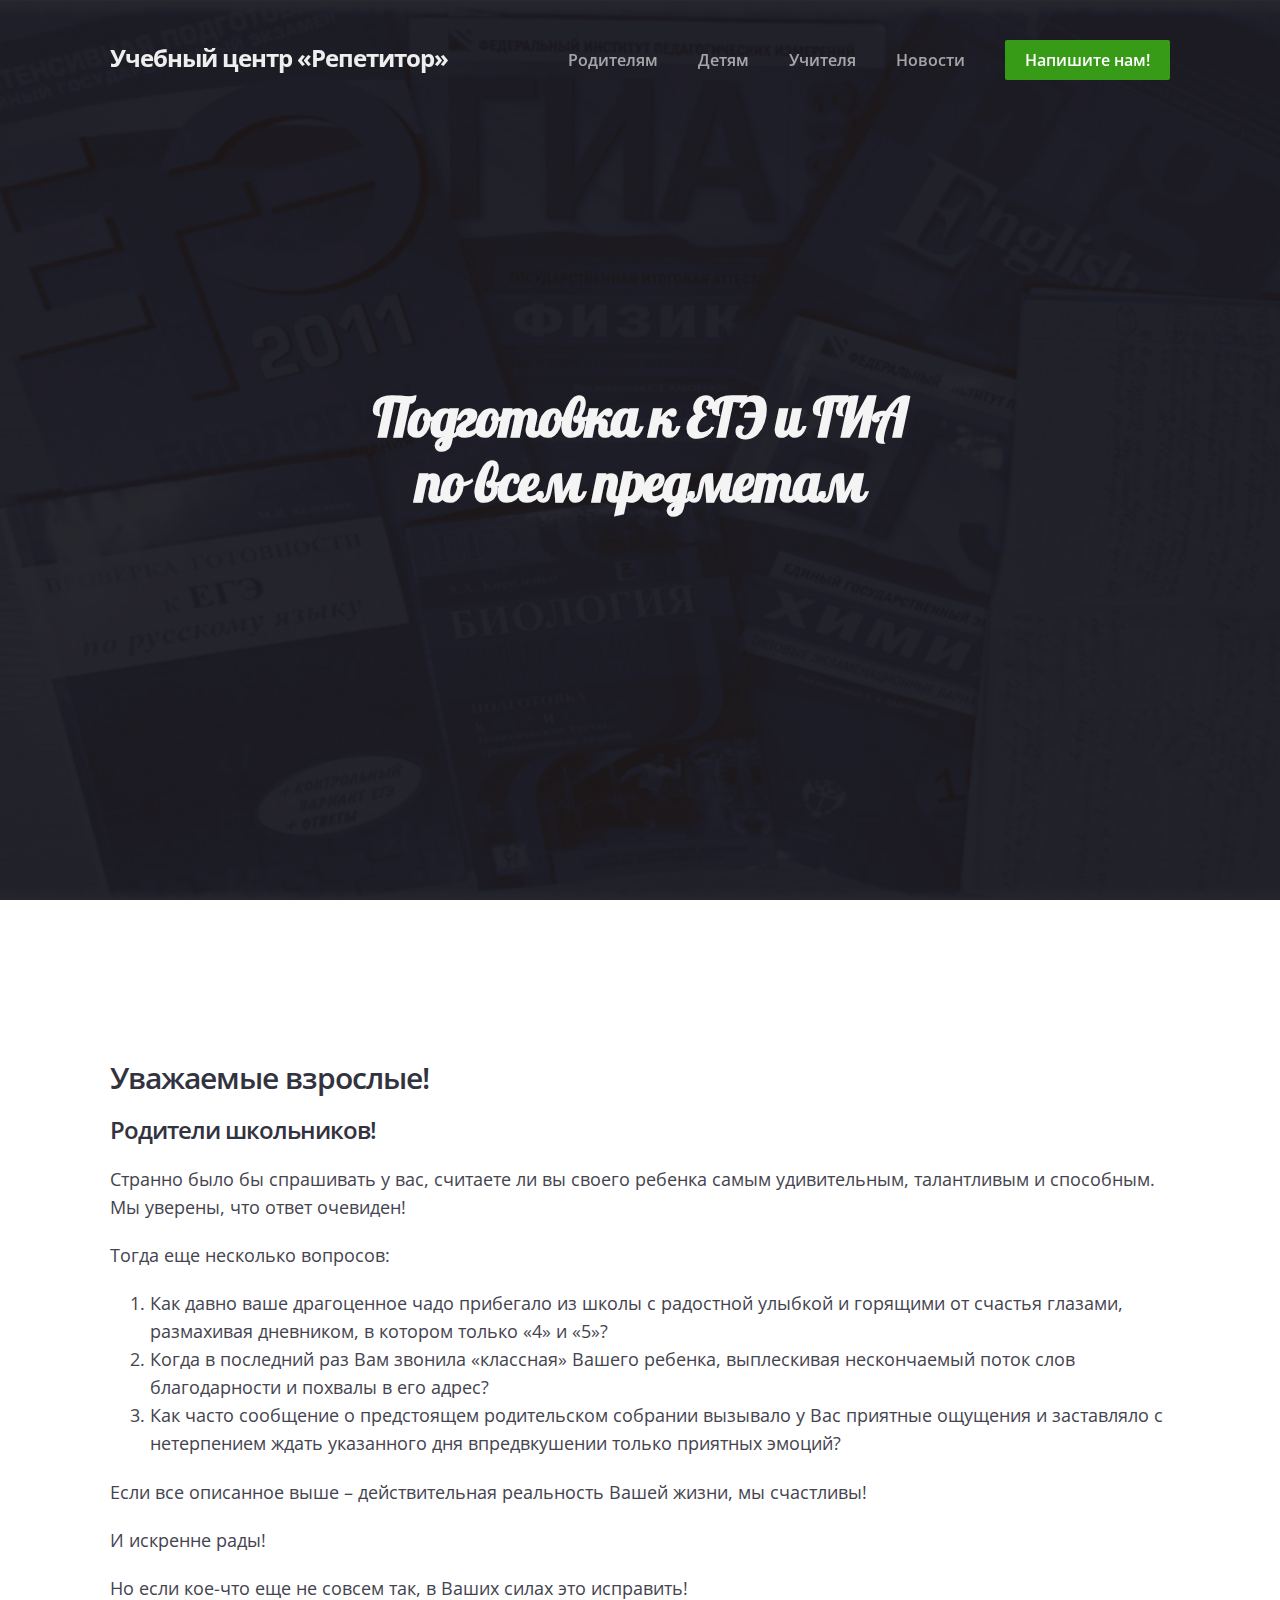
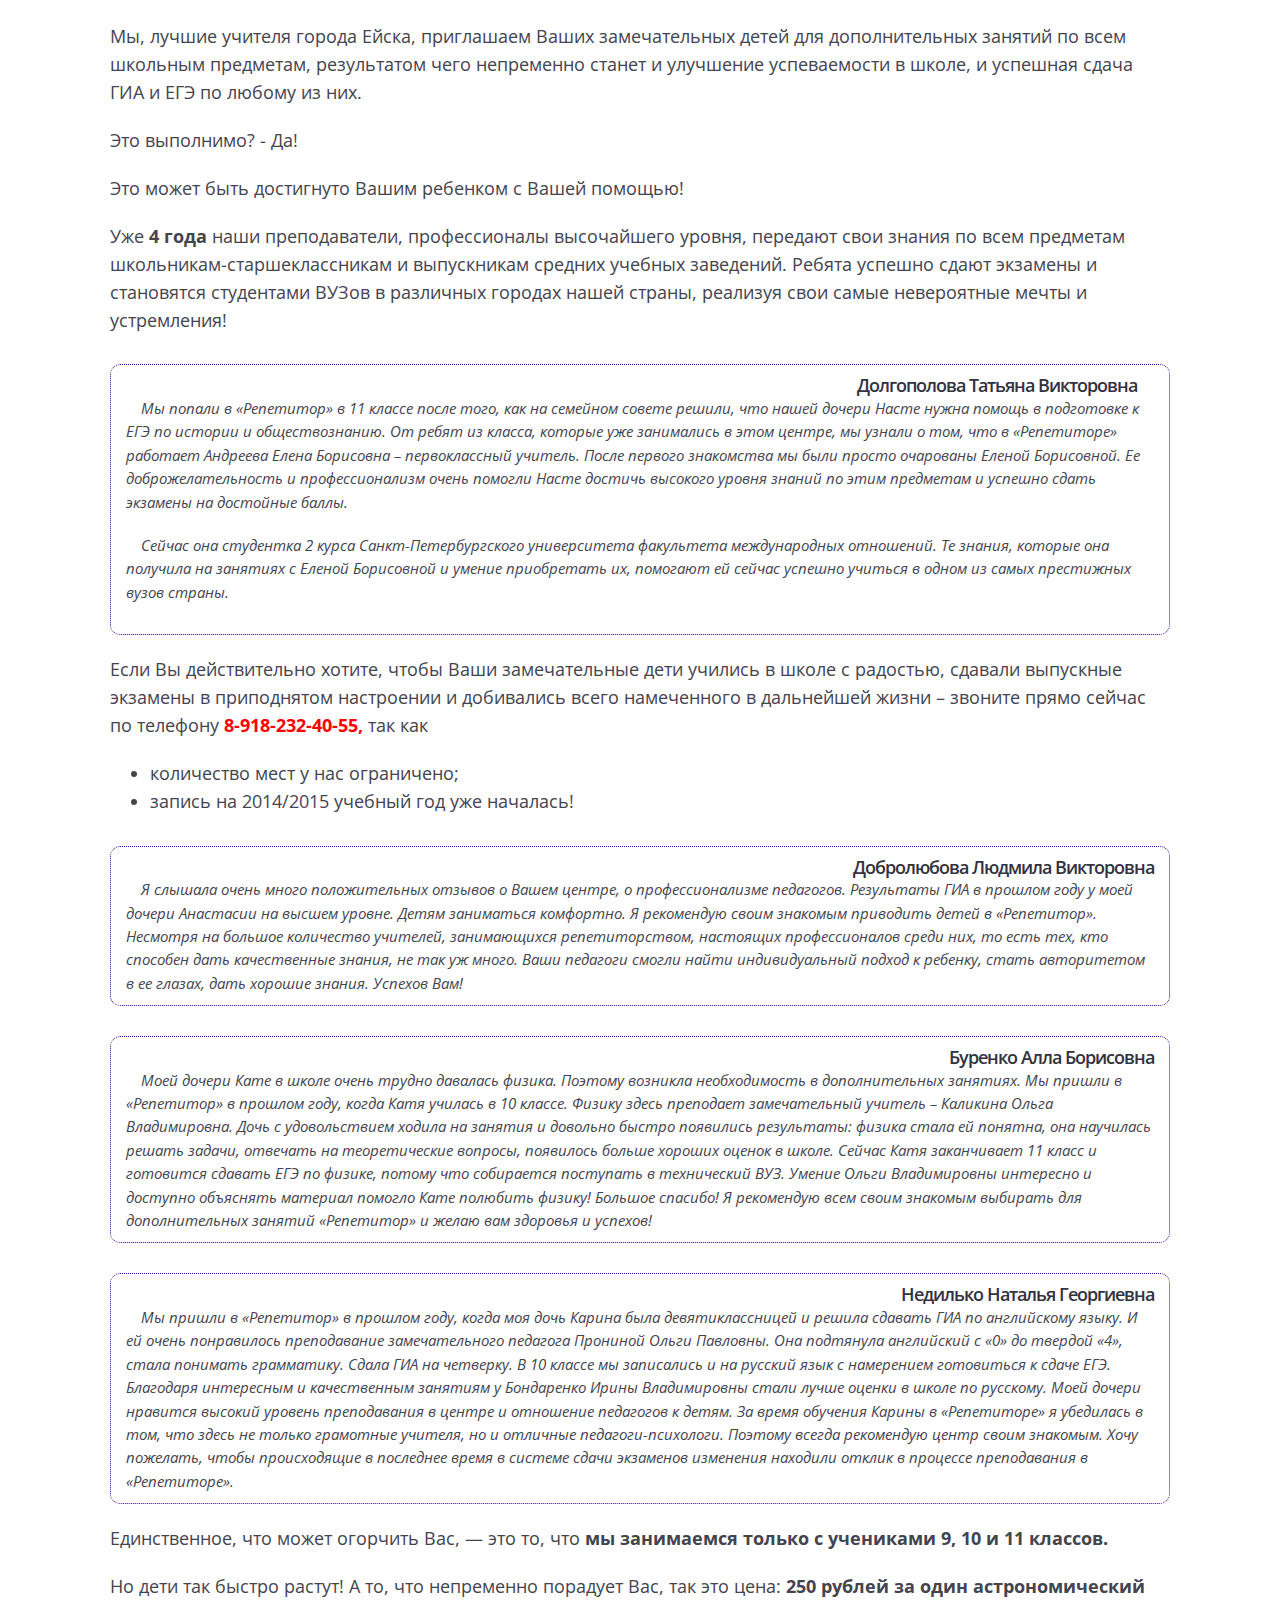
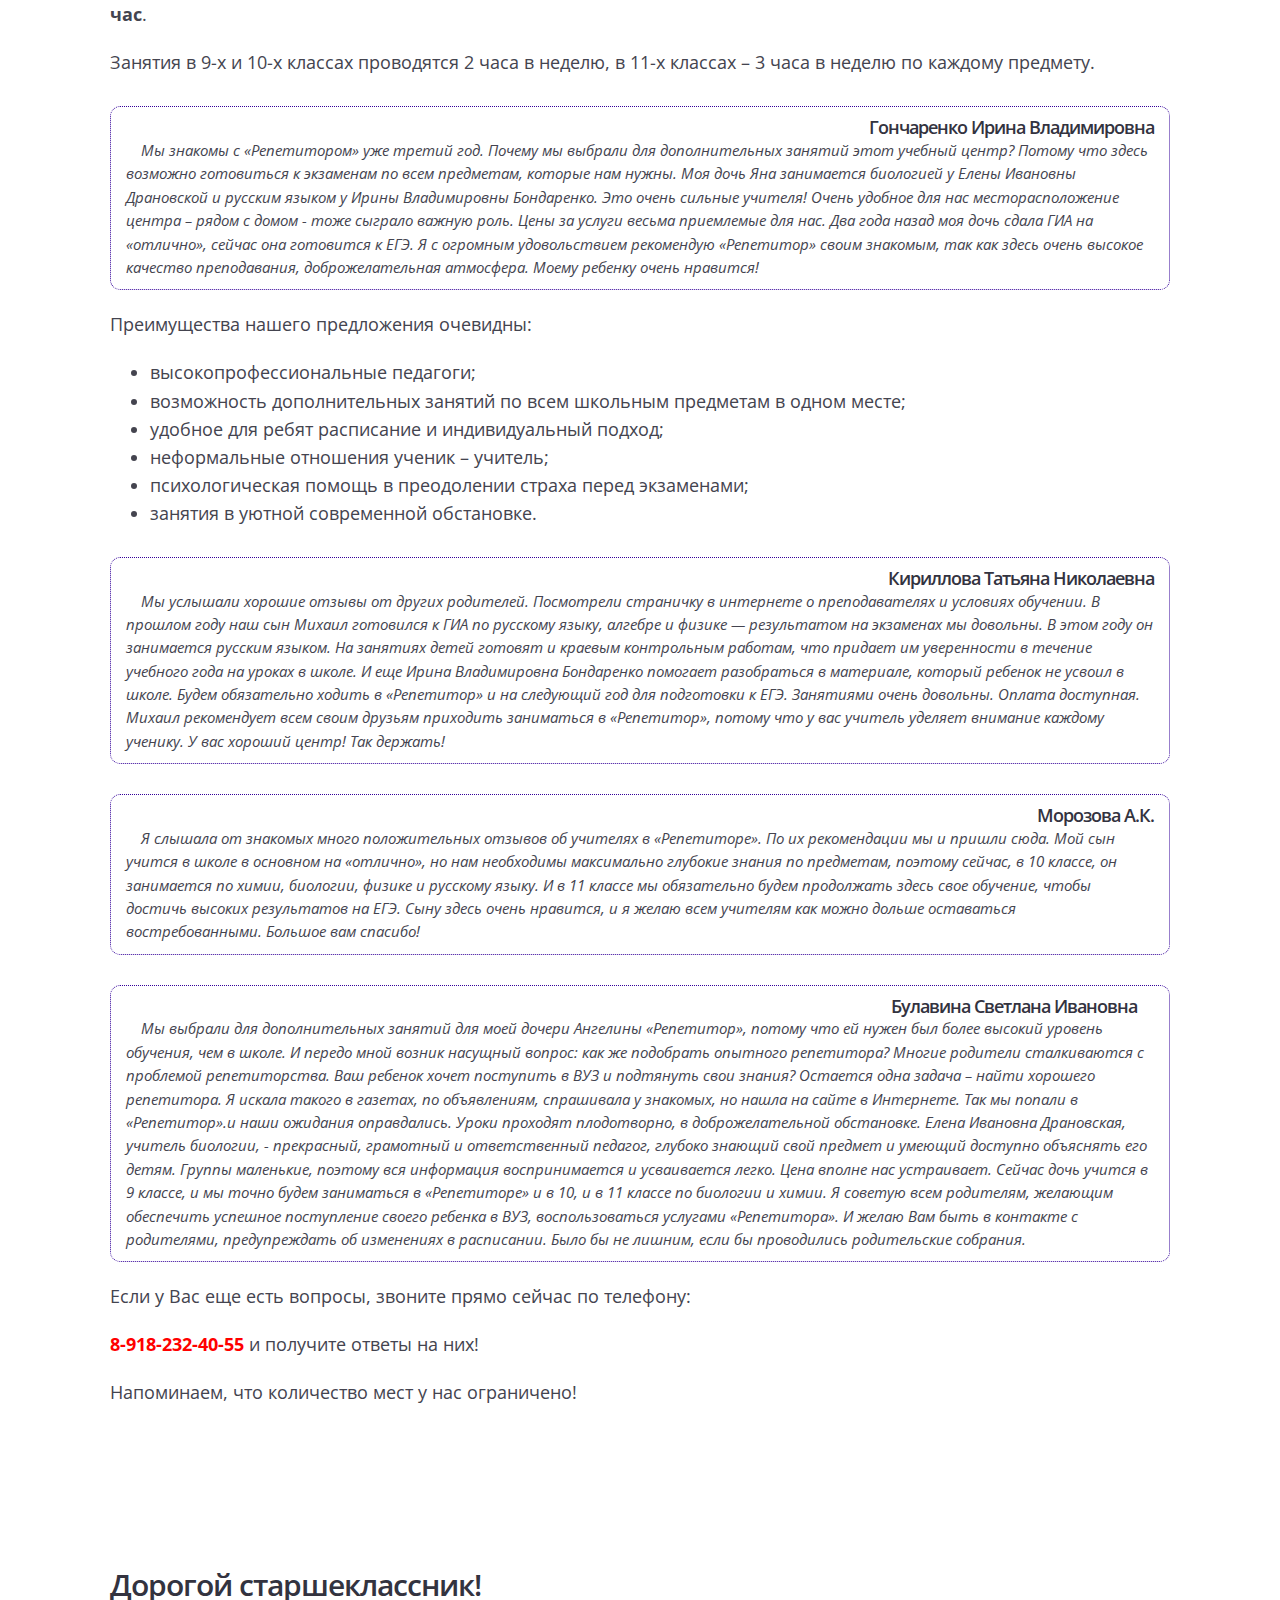
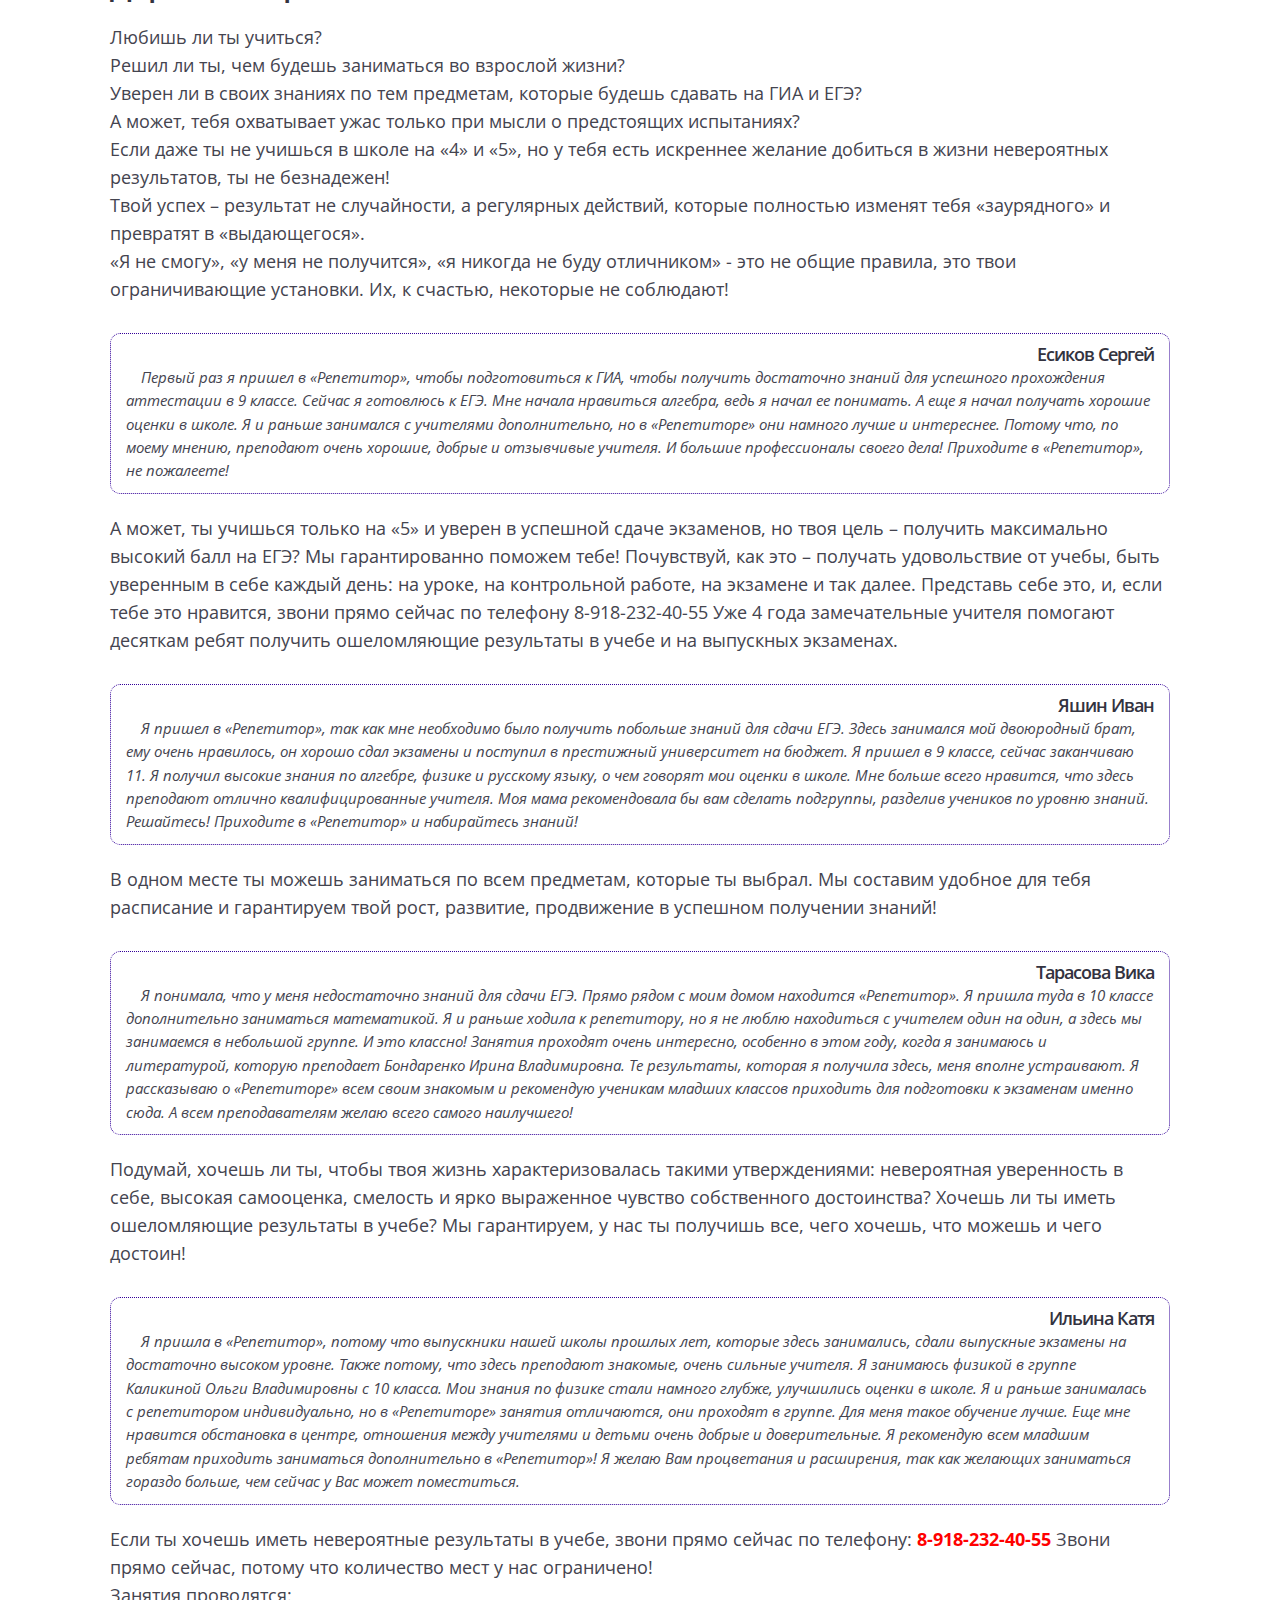
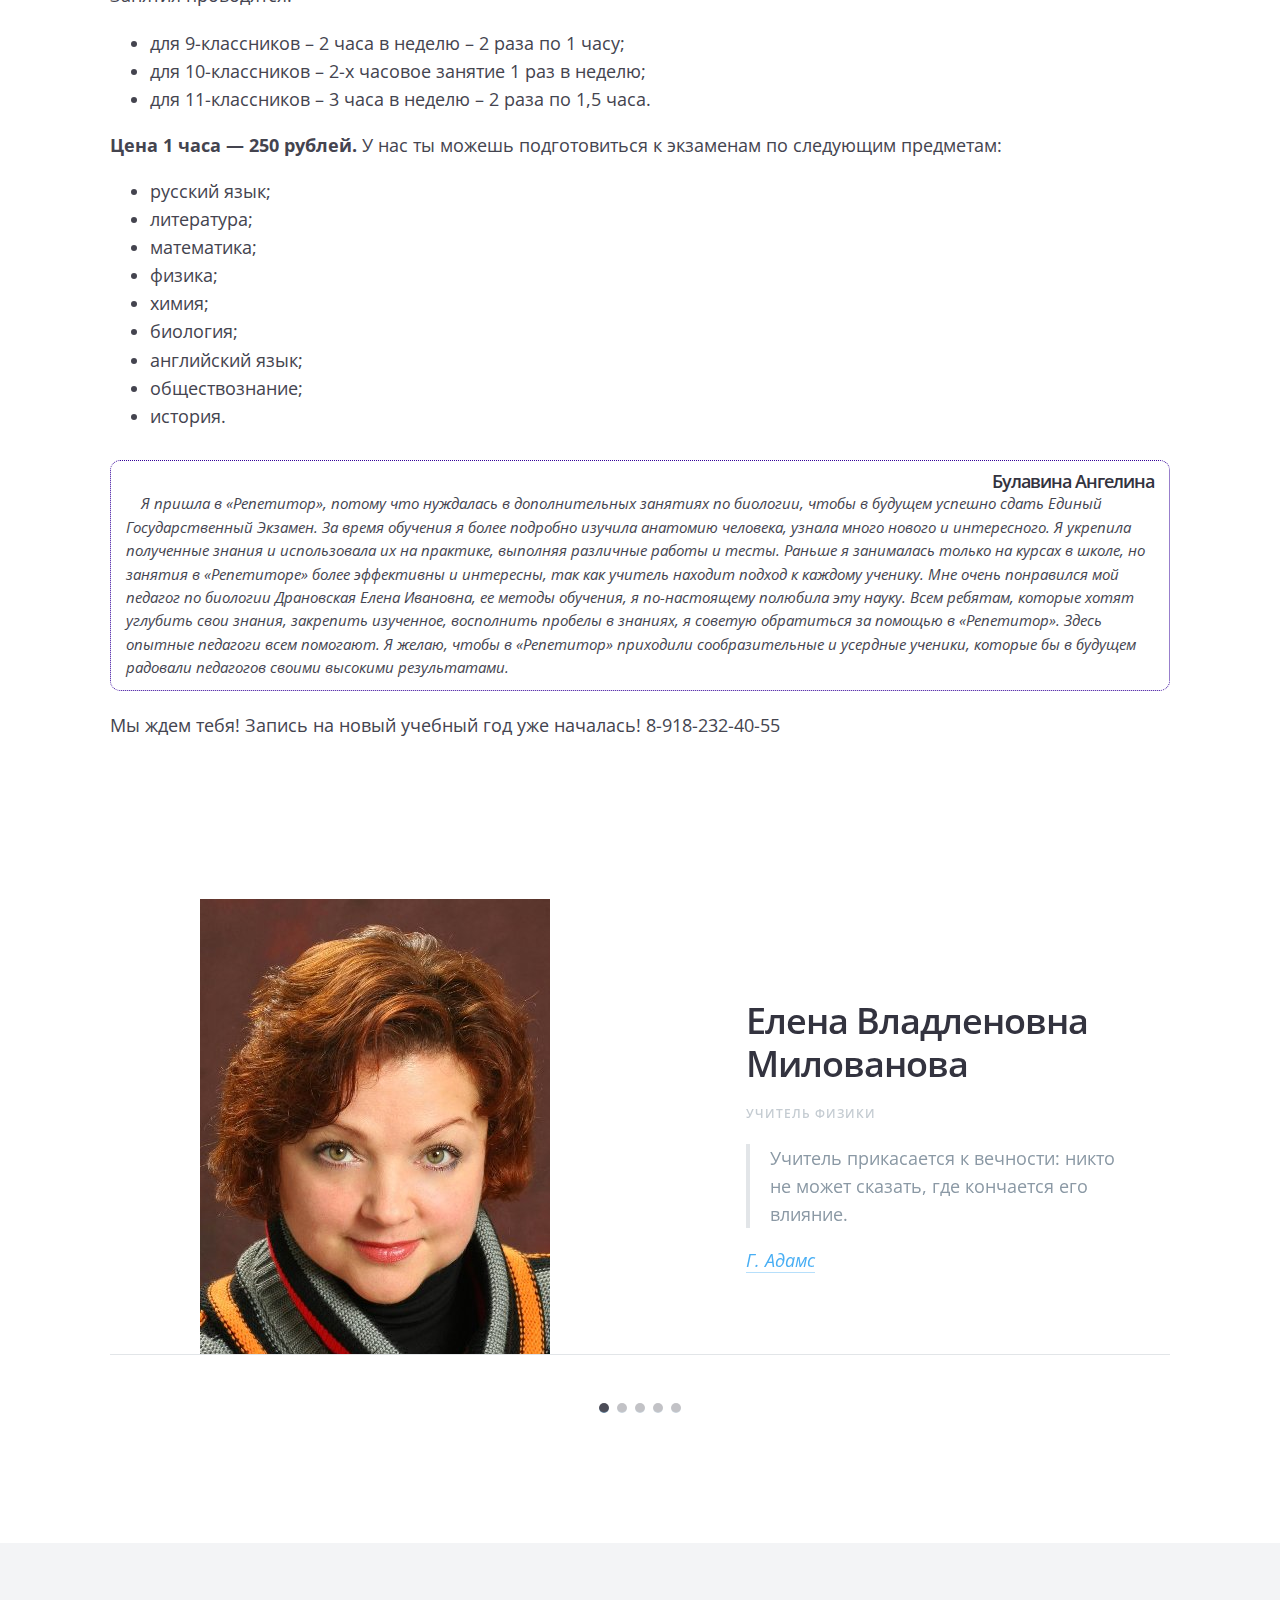
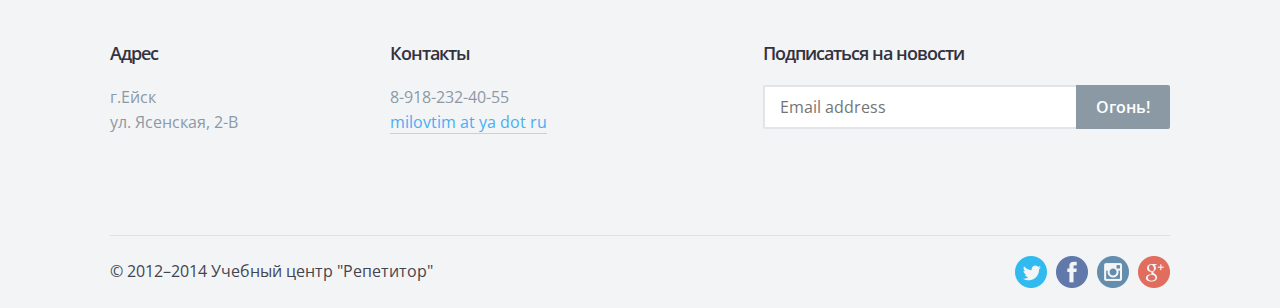
==== commit 83ec7b3c: "For children" ====
--- a/site/main/index.html
+++ b/site/main/index.html
@@ -64,199 +64,287 @@
                 <div class="container">
 
                     <section id="toParents" class="large-margin">
-                        <h4 class="">Уважаемые взрослые!</h4>
-                        <h5>Родители школьников!</h5>
-                        <p>Странно было бы спрашивать у вас, <span class="italic">считаете ли вы своего ребенка самым удивительным, талантливым и способным.</span> Мы уверены, что ответ очевиден!</p>
-                        <p>Тогда еще несколько вопросов:</p>
-                        <ol>
-                            <li>Как давно ваше драгоценное чадо прибегало из школы с радостной улыбкой и горящими от счастья глазами, размахивая дневником, в котором только «4» и «5»?</li>
-                            <li> Когда в последний раз Вам звонила «классная» Вашего ребенка, выплескивая нескончаемый поток слов благодарности и похвалы в его адрес?</li>
-                            <li>Как часто сообщение о предстоящем родительском собрании вызывало у Вас приятные ощущения и заставляло с нетерпением ждать указанного дня впредвкушении только приятных эмоций?</li>
-                        </ol>
-                        <p>Если все описанное выше – действительная реальность Вашей жизни, мы счастливы!</p>
-                        <p>И искренне рады!</p>
-                        <p>Но если кое-что еще не совсем так, в Ваших силах это исправить!</p>
-                        <p>Мы, лучшие учителя города Ейска, приглашаем Ваших замечательных детей для дополнительных занятий по всем школьным предметам, результатом чего непременно станет и улучшение успеваемости в школе, и успешная сдача ГИА и ЕГЭ по любому из них.</p>
-                        <p>Это выполнимо? - Да!</p>
-                        <p>Это может быть достигнуто Вашим ребенком с Вашей помощью!</p>
-                        <p>Уже <strong>4 года</strong> наши преподаватели, профессионалы высочайшего уровня, передают свои  знания по всем предметам школьникам-старшеклассникам и выпускникам средних учебных заведений. Ребята успешно сдают экзамены и становятся студентами ВУЗов в различных городах нашей страны, реализуя свои самые невероятные мечты и устремления!</p>
-                        <div class="review">
-                            <h6>Долгополова Татьяна Викторовна <span class="glyphicon glyphicon-phone hidden-text" data-text="89180852206"></span></h6>
-
-                            <div class="content-wrapper">
-                                Мы попали в «Репетитор» в 11 классе после того, как на семейном совете решили, что нашей дочери
-                                Насте нужна помощь в подготовке к ЕГЭ по истории и обществознанию. От ребят из класса, которые
-                                уже занимались в этом центре, мы узнали о том, что в «Репетиторе» работает Андреева Елена
-                                Борисовна – первоклассный учитель. После первого знакомства мы были просто очарованы Еленой
-                                Борисовной. Ее доброжелательность и профессионализм очень помогли Насте достичь высокого
-                                уровня знаний по этим предметам и успешно сдать экзамены на достойные баллы.
-                                <p>Сейчас она студентка 2 курса Санкт-Петербургского университета факультета международных
-                                    отношений. Те знания, которые она получила на занятиях с Еленой Борисовной и умение приобретать их,
-                                    помогают ей сейчас успешно учиться в одном из самых престижных вузов страны.
-                            </div>
+                        <div>
+                            <h4 class="">Уважаемые взрослые!</h4>
+                            <h5>Родители школьников!</h5>
+                            <p>Странно было бы спрашивать у вас, <span class="italic">считаете ли вы своего ребенка самым удивительным, талантливым и способным.</span> Мы уверены, что ответ очевиден!</p>
+                            <p>Тогда еще несколько вопросов:</p>
+                            <ol>
+                                <li>Как давно ваше драгоценное чадо прибегало из школы с радостной улыбкой и горящими от счастья глазами, размахивая дневником, в котором только «4» и «5»?</li>
+                                <li> Когда в последний раз Вам звонила «классная» Вашего ребенка, выплескивая нескончаемый поток слов благодарности и похвалы в его адрес?</li>
+                                <li>Как часто сообщение о предстоящем родительском собрании вызывало у Вас приятные ощущения и заставляло с нетерпением ждать указанного дня впредвкушении только приятных эмоций?</li>
+                            </ol>
+                            <p>Если все описанное выше – действительная реальность Вашей жизни, мы счастливы!</p>
+                            <p>И искренне рады!</p>
+                            <p>Но если кое-что еще не совсем так, в Ваших силах это исправить!</p>
+                            <p>Мы, лучшие учителя города Ейска, приглашаем Ваших замечательных детей для дополнительных занятий по всем школьным предметам, результатом чего непременно станет и улучшение успеваемости в школе, и успешная сдача ГИА и ЕГЭ по любому из них.</p>
+                            <p>Это выполнимо? - Да!</p>
+                            <p>Это может быть достигнуто Вашим ребенком с Вашей помощью!</p>
+                            <p>Уже <strong>4 года</strong> наши преподаватели, профессионалы высочайшего уровня, передают свои  знания по всем предметам школьникам-старшеклассникам и выпускникам средних учебных заведений. Ребята успешно сдают экзамены и становятся студентами ВУЗов в различных городах нашей страны, реализуя свои самые невероятные мечты и устремления!</p>
+                            <div class="review">
+                                <h6>Долгополова Татьяна Викторовна
+                                    <span class="glyphicon glyphicon-phone hidden-text" data-text="ODkxODA4NTIyMDY="></span>
+                                </h6>
+                                <div class="content">
+                                    Мы попали в «Репетитор» в 11 классе после того, как на семейном совете решили, что нашей дочери
+                                    Насте нужна помощь в подготовке к ЕГЭ по истории и обществознанию. От ребят из класса, которые
+                                    уже занимались в этом центре, мы узнали о том, что в «Репетиторе» работает Андреева Елена
+                                    Борисовна – первоклассный учитель. После первого знакомства мы были просто очарованы Еленой
+                                    Борисовной. Ее доброжелательность и профессионализм очень помогли Насте достичь высокого
+                                    уровня знаний по этим предметам и успешно сдать экзамены на достойные баллы.
+                                    <p>Сейчас она студентка 2 курса Санкт-Петербургского университета факультета международных
+                                        отношений. Те знания, которые она получила на занятиях с Еленой Борисовной и умение приобретать их,
+                                        помогают ей сейчас успешно учиться в одном из самых престижных вузов страны.
+                                </div>
+                            </div>
+                            <p>Если Вы действительно хотите, чтобы Ваши замечательные дети учились в школе с радостью, сдавали выпускные экзамены в приподнятом настроении и добивались всего намеченного в дальнейшей жизни – звоните прямо сейчас по телефону
+                            <span class="phone-main">8-918-232-40-55,</span> так как
+                            <ul>
+                                <li>количество мест у нас ограничено;</li>
+                                <li>запись на 2014/2015 учебный год уже началась!</li>
+                            </ul>
+                            <div class="review">
+                                <h6>Добролюбова Людмила Викторовна</h6>
+                                <div class="content">Я слышала очень много положительных отзывов о Вашем центре, о профессионализме педагогов.
+                                    Результаты ГИА в прошлом году у моей дочери Анастасии на высшем уровне. Детям заниматься комфортно.
+                                    Я рекомендую своим знакомым приводить детей в «Репетитор».
+                                    Несмотря на большое количество учителей, занимающихся репетиторством, настоящих профессионалов среди них, то
+                                    есть тех, кто способен дать качественные знания, не так уж много.
+                                    Ваши педагоги смогли найти индивидуальный подход к ребенку, стать авторитетом в ее глазах, дать хорошие
+                                    знания.
+                                    Успехов Вам!
+                                </div>
+                            </div>
+                            <div class="review">
+                                <h6>Буренко Алла Борисовна</h6>
+                                <div class="content">Моей дочери Кате в школе очень трудно давалась физика. Поэтому возникла необходимость в дополнительных
+                                    занятиях.
+                                    Мы пришли в «Репетитор» в прошлом году, когда Катя училась в 10 классе.
+                                    Физику здесь преподает замечательный учитель – Каликина Ольга Владимировна.
+                                    Дочь с удовольствием ходила на занятия и довольно быстро появились результаты: физика стала ей понятна,
+                                    она научилась решать задачи, отвечать на теоретические вопросы, появилось больше хороших оценок в школе.
+                                    Сейчас Катя заканчивает 11 класс и готовится сдавать ЕГЭ по физике, потому что собирается поступать в
+                                    технический ВУЗ.
+                                    Умение Ольги Владимировны интересно и доступно объяснять материал помогло Кате полюбить физику!
+                                    Большое спасибо! Я рекомендую всем своим знакомым выбирать для дополнительных занятий «Репетитор» и желаю
+                                    вам
+                                    здоровья и успехов!
+                                </div>
+                            </div>
+                            <div class="review">
+                                <h6>Недилько Наталья Георгиевна</h6>
+                                <div class="content">Мы пришли в «Репетитор» в прошлом году, когда моя дочь Карина была девятиклассницей и решила сдавать
+                                    ГИА по английскому языку.
+                                    И ей очень понравилось преподавание замечательного педагога Прониной Ольги Павловны.
+                                    Она подтянула английский с «0» до твердой «4», стала понимать грамматику.
+                                    Сдала ГИА на четверку. В 10 классе мы записались и на русский язык с намерением готовиться к сдаче ЕГЭ.
+                                    Благодаря интересным и качественным занятиям у Бондаренко Ирины Владимировны стали лучше оценки в школе по русскому.
+                                    Моей дочери нравится высокий уровень преподавания в центре и отношение педагогов к детям.
+                                    За время обучения Карины в «Репетиторе» я убедилась в том, что здесь не только грамотные учителя, но и отличные педагоги-психологи.
+                                    Поэтому всегда рекомендую центр своим знакомым. Хочу пожелать, чтобы происходящие в последнее время в
+                                    системе сдачи экзаменов изменения находили отклик в процессе преподавания в «Репетиторе».
+                                </div>
+                            </div>
+                            <p>Единственное, что может огорчить Вас, &mdash; это то, что <strong>мы занимаемся только с учениками 9, 10 и 11 классов.</strong></p>
+                            <p>Но дети так быстро растут! А то, что непременно порадует Вас, так это цена: <strong>250 рублей за один астрономический час</strong>.</p>
+                            <p>Занятия в 9-х и 10-х классах проводятся 2 часа в неделю, в 11-х классах – 3 часа в неделю по каждому предмету.</p>
+                            <div class="review">
+                                <h6>Гончаренко Ирина Владимировна</h6>
+                                <div class="content">
+                                    Мы знакомы с «Репетитором» уже третий год. Почему мы выбрали для дополнительных занятий этот учебный центр?
+                                    Потому что здесь возможно готовиться к экзаменам по всем предметам, которые нам нужны.
+                                    Моя дочь Яна занимается биологией у Елены Ивановны Драновской и русским языком у Ирины Владимировны
+                                    Бондаренко. Это очень сильные учителя!
+                                    Очень удобное для нас месторасположение центра – рядом с домом - тоже сыграло важную роль.
+                                    Цены за услуги весьма приемлемые для нас. Два года назад моя дочь сдала ГИА на «отлично», сейчас она
+                                    готовится к ЕГЭ.
+                                    Я с огромным удовольствием рекомендую «Репетитор» своим знакомым, так как здесь очень высокое качество
+                                    преподавания, доброжелательная атмосфера.
+                                    Моему ребенку очень нравится!
+                                </div>
+                            </div>
+                            <p>Преимущества нашего предложения очевидны:</p>
+                            <ul>
+                                <li>высокопрофессиональные педагоги;</li>
+                                <li>возможность дополнительных занятий по всем школьным предметам в одном месте;</li>
+                                <li>удобное для ребят расписание и индивидуальный подход;</li>
+                                <li>неформальные отношения ученик – учитель;</li>
+                                <li>психологическая помощь в преодолении страха перед экзаменами;</li>
+                                <li>занятия в уютной современной обстановке.</li>
+                            </ul>
+                            <div class="review">
+                                <h6>Кириллова Татьяна Николаевна</h6>
+                                <div class="content">
+                                    Мы услышали хорошие отзывы от других родителей. Посмотрели страничку в интернете о преподавателях и условиях
+                                    обучении.
+                                    В прошлом году наш сын Михаил готовился к ГИА по русскому языку, алгебре и физике &mdash; результатом на
+                                    экзаменах мы довольны.
+                                    В этом году он занимается русским языком. На занятиях детей готовят и краевым контрольным работам, что
+                                    придает им уверенности в течение учебного года на уроках в школе.
+                                    И еще Ирина Владимировна Бондаренко помогает разобраться в материале, который ребенок не усвоил в школе.
+                                    Будем обязательно ходить в «Репетитор» и на следующий год для подготовки к ЕГЭ. Занятиями очень довольны.
+                                    Оплата доступная.
+                                    Михаил рекомендует всем своим друзьям приходить заниматься в «Репетитор», потому что у вас учитель уделяет
+                                    внимание каждому ученику.
+                                    У вас хороший центр! Так держать!
+                                </div>
+                            </div>
+                            <div class="review">
+                                <h6>Морозова А.К.</h6>
+                                <div class="content">
+                                    Я слышала от знакомых много положительных отзывов об учителях в «Репетиторе». По их рекомендации мы и пришли сюда.
+                                    Мой сын учится в школе в основном на «отлично», но нам необходимы максимально глубокие знания по предметам,
+                                    поэтому сейчас, в 10 классе, он занимается по химии, биологии, физике и русскому языку.
+                                    И в 11 классе мы обязательно будем продолжать здесь свое обучение, чтобы достичь высоких результатов на ЕГЭ.
+                                    Сыну здесь очень нравится, и я желаю всем учителям как можно дольше оставаться востребованными.
+                                    Большое вам спасибо!
+                                </div>
+                            </div>
+                            <div class="review">
+                                <h6>Булавина Светлана Ивановна <span class="glyphicon glyphicon-phone hidden-text" data-text="ODkxODA3MzYzNzk="></span>
+                                </h6>
+                                <div class="content">
+                                    Мы выбрали для дополнительных занятий для моей дочери Ангелины «Репетитор», потому что ей нужен был более высокий уровень обучения, чем в школе.
+                                    И передо мной возник насущный вопрос: как же подобрать опытного репетитора? Многие родители сталкиваются с проблемой репетиторства.
+                                    Ваш ребенок хочет поступить в ВУЗ и подтянуть свои знания? Остается одна задача – найти хорошего репетитора.
+                                    Я искала такого в газетах, по объявлениям, спрашивала у знакомых, но нашла на сайте в Интернете.
+                                    Так мы попали в «Репетитор».и наши ожидания оправдались. Уроки проходят плодотворно, в доброжелательной обстановке.
+                                    Елена Ивановна Драновская, учитель биологии, - прекрасный, грамотный и ответственный педагог, глубоко знающий
+                                    свой предмет и умеющий доступно объяснять его детям.
+                                    Группы маленькие, поэтому вся информация воспринимается и усваивается легко. Цена вполне нас устраивает.
+                                    Сейчас дочь учится в 9 классе, и мы точно будем заниматься в «Репетиторе» и в 10, и в 11 классе по биологии и химии.
+                                    Я советую всем родителям, желающим обеспечить успешное поступление своего ребенка в ВУЗ, воспользоваться
+                                    услугами «Репетитора».
+                                    И желаю Вам быть в контакте с родителями, предупреждать об изменениях в расписании. Было бы не лишним, если бы проводились родительские собрания.
+                                </div>
+                            </div>
+                            <p>Если у Вас еще есть вопросы, звоните прямо сейчас по телефону:</p>
+                            <p><span class="phone-main">8-918-232-40-55</span> и получите ответы на них!</p>
+                            <p>Напоминаем, что количество мест у нас ограничено!</p>
                         </div>
-                        <p>Если Вы действительно хотите, чтобы Ваши замечательные дети учились в школе с радостью, сдавали выпускные экзамены в приподнятом настроении и добивались всего намеченного в дальнейшей жизни – звоните прямо сейчас по телефону
-                        <span class="phone-main">8-918-232-40-55,</span> так как
-                        <ul>
-                            <li>количество мест у нас ограничено;</li>
-                            <li>запись на 2014/2015 учебный год уже началась!</li>
-                        </ul>
-
-                        <div class="review">
-                            <h6>Добролюбова Людмила Викторовна</h6>
-
-                            <div class="content-wrapper">Я слышала очень много положительных отзывов о Вашем центре, о профессионализме педагогов.
-                                Результаты ГИА в прошлом году у моей дочери Анастасии на высшем уровне. Детям заниматься комфортно.
-                                Я рекомендую своим знакомым приводить детей в «Репетитор».
-                                Несмотря на большое количество учителей, занимающихся репетиторством, настоящих профессионалов среди них, то
-                                есть тех, кто способен дать качественные знания, не так уж много.
-                                Ваши педагоги смогли найти индивидуальный подход к ребенку, стать авторитетом в ее глазах, дать хорошие
-                                знания.
-                                Успехов Вам!
-                            </div>
-                        </div>
-
-                        <div class="review">
-                            <h6>Буренко Алла Борисовна</h6>
-
-                            <div class="content-wrapper">Моей дочери Кате в школе очень трудно давалась физика. Поэтому возникла необходимость в дополнительных
-                                занятиях.
-                                Мы пришли в «Репетитор» в прошлом году, когда Катя училась в 10 классе.
-                                Физику здесь преподает замечательный учитель – Каликина Ольга Владимировна.
-                                Дочь с удовольствием ходила на занятия и довольно быстро появились результаты: физика стала ей понятна,
-                                она научилась решать задачи, отвечать на теоретические вопросы, появилось больше хороших оценок в школе.
-                                Сейчас Катя заканчивает 11 класс и готовится сдавать ЕГЭ по физике, потому что собирается поступать в
-                                технический ВУЗ.
-                                Умение Ольги Владимировны интересно и доступно объяснять материал помогло Кате полюбить физику!
-                                Большое спасибо! Я рекомендую всем своим знакомым выбирать для дополнительных занятий «Репетитор» и желаю
-                                вам
-                                здоровья и успехов!
-                            </div>
-                        </div>
-
-                        <div class="review">
-                            <h6>Недилько Наталья Георгиевна</h6>
-
-                            <div class="content-wrapper">Мы пришли в «Репетитор» в прошлом году, когда моя дочь Карина была девятиклассницей и решила сдавать
-                                ГИА по
-                                английскому языку.
-                                И ей очень понравилось преподавание замечательного педагога Прониной Ольги Павловны.
-                                Она подтянула английский с «0» до твердой «4», стала понимать грамматику.
-                                Сдала ГИА на четверку. В 10 классе мы записались и на русский язык с намерением готовиться к сдаче ЕГЭ.
-                                Благодаря интересным и качественным занятиям у Бондаренко Ирины Владимировны стали лучше оценки в школе по
-                                русскому.
-                                Моей дочери нравится высокий уровень преподавания в центре и отношение педагогов к детям.
-                                За время обучения Карины в «Репетиторе» я убедилась в том, что здесь не только грамотные учителя, но и
-                                отличные
-                                педагоги-психологи.
-                                Поэтому всегда рекомендую центр своим знакомым. Хочу пожелать, чтобы происходящие в последнее время в
-                                системе
-                                сдачи экзаменов изменения находили отклик в процессе преподавания в «Репетиторе».
-                            </div>
-                        </div>
-                        
-                    Единственное, что может огорчить Вас, - это то, что мы занимаемся только с учениками 9, 10 и 11 классов. Но дети так быстро растут!
-                    А то, что непременно порадует Вас, - цена: 250 рублей за один астрономический час.
-                    Занятия в 9-х и 10-х классах проводятся 2 часа в неделю, в 11-х классах – 3 часа в неделю по каждому предмету.
-
-                        <div class="review">
-                            <h6>Гончаренко Ирина Владимировна</h6>
-                            <div class="content-wrapper">
-                                Мы знакомы с «Репетитором» уже третий год. Почему мы выбрали для дополнительных занятий этот учебный центр?
-                                Потому что здесь возможно готовиться к экзаменам по всем предметам, которые нам нужны.
-                                Моя дочь Яна занимается биологией у Елены Ивановны Драновской и русским языком у Ирины Владимировны
-                                Бондаренко.
-                                Это очень сильные учителя!
-                                Очень удобное для нас месторасположение центра – рядом с домом - тоже сыграло важную роль.
-                                Цены за услуги весьма приемлемые для нас. Два года назад моя дочь сдала ГИА на «отлично», сейчас она
-                                готовится к ЕГЭ.
-                                Я с огромным удовольствием рекомендую «Репетитор» своим знакомым, так как здесь очень высокое качество
-                                преподавания, доброжелательная атмосфера.
-                                Моему ребенку очень нравится!
-                            </div>
-                        </div>
-
-                        <p>Преимущества нашего предложения очевидны:</p>
-                        <ul>
-                            <li>высокопрофессиональные педагоги;</li>
-                            <li>возможность дополнительных занятий по всем школьным предметам в одном месте;</li>
-                            <li>удобное для ребят расписание и индивидуальный подход;</li>
-                            <li>неформальные отношения ученик – учитель;</li>
-                            <li>психологическая помощь в преодолении страха перед экзаменами;</li>
-                            <li>занятия в уютной современной обстановке.</li>
-                        </ul>
-
-
-                        <div class="review">
-                            <h6>Кириллова Татьяна Николаевна</h6>
-
-                            <div class="content-wrapper">
-                                Мы услышали хорошие отзывы от других родителей. Посмотрели страничку в интернете о преподавателях и условиях
-                                обучении.
-                                В прошлом году наш сын Михаил готовился к ГИА по русскому языку, алгебре и физике &mdash; результатом на
-                                экзаменах мы довольны.
-                                В этом году он занимается русским языком. На занятиях детей готовят и краевым контрольным работам, что
-                                придает
-                                им уверенности в течение учебного года на уроках в школе.
-                                И еще Ирина Владимировна Бондаренко помогает разобраться в материале, который ребенок не усвоил в школе.
-                                Будем обязательно ходить в «Репетитор» и на следующий год для подготовки к ЕГЭ. Занятиями очень довольны.
-                                Оплата
-                                доступная.
-                                Михаил рекомендует всем своим друзьям приходить заниматься в «Репетитор», потому что у вас учитель уделяет
-                                внимание каждому ученику.
-                                У вас хороший центр! Так держать!
-                            </div>
-                        </div>
-
-                        <div class="review">
-                            <h6>Морозова А.К.</h6>
-
-                            <div class="content-wrapper">
-                                Я слышала от знакомых много положительных отзывов об учителях в «Репетиторе». По их рекомендации мы и пришли
-                                сюда.
-                                Мой сын учится в школе в основном на «отлично», но нам необходимы максимально глубокие знания по предметам,
-                                поэтому сейчас, в 10 классе, он занимается по химии, биологии, физике и русскому языку.
-                                И в 11 классе мы обязательно будем продолжать здесь свое обучение, чтобы достичь высоких результатов на ЕГЭ.
-                                Сыну здесь очень нравится, и я желаю всем учителям как можно дольше оставаться востребованными.
-                                Большое вам спасибо!
-                            </div>
-                        </div>
-                        <div class="review">
-                            <h6>Булавина Светлана Ивановна <span class="glyphicon glyphicon-phone hidden-text" data-text="89180736379"></span>
-                            </h6>
-
-                            <div class="content-wrapper">
-                                Мы выбрали для дополнительных занятий для моей дочери Ангелины «Репетитор», потому что ей нужен был
-                                более высокий уровень обучения, чем в школе.
-                                И передо мной возник насущный вопрос: как же подобрать опытного репетитора? Многие родители сталкиваются с
-                                проблемой репетиторства.
-                                Ваш ребенок хочет поступить в ВУЗ и подтянуть свои знания? Остается одна задача – найти хорошего репетитора.
-                                Я искала такого в газетах, по объявлениям, спрашивала у знакомых, но нашла на сайте в Интернете.
-                                Так мы попали в «Репетитор».и наши ожидания оправдались. Уроки проходят плодотворно, в доброжелательной
-                                обстановке.
-                                Елена Ивановна Драновская, учитель биологии, - прекрасный, грамотный и ответственный педагог, глубоко
-                                знающий
-                                свой предмет и умеющий доступно объяснять его детям.
-                                Группы маленькие, поэтому вся информация воспринимается и усваивается легко. Цена вполне нас устраивает.
-                                Сейчас дочь учится в 9 классе, и мы точно будем заниматься в «Репетиторе» и в 10, и в 11 классе по биологии
-                                и химии.
-                                Я советую всем родителям, желающим обеспечить успешное поступление своего ребенка в ВУЗ, воспользоваться
-                                услугами «Репетитора».
-                                И желаю Вам быть в контакте с родителями, предупреждать об изменениях в расписании. Было бы не лишним, если
-                                бы проводились родительские собрания.
-                            </div>
-                        </div>
-
-                        <p>Если у Вас еще есть вопросы, звоните прямо сейчас по телефону:</p>
-                        <p><span class="phone-main">8-918-232-40-55</span> и получите ответы на них!</p>
-
-                        <p>Напоминаем, что количество мест у нас ограничено!</p>
                     </section><!-- #toParents -->
 
                     <section id="toChildren">
                         <h4>Дорогой старшеклассник!</h4>
                         <div>
-                            Раздел готовится
+                            <p>
+                                Любишь ли ты учиться?<br/>
+                                Решил ли ты, чем будешь заниматься во взрослой жизни?<br/>
+                                Уверен ли в своих знаниях по тем предметам, которые будешь сдавать на ГИА и ЕГЭ?<br/>
+                                А может, тебя охватывает ужас только при мысли о предстоящих испытаниях?<br/>
+                                Если даже ты не учишься в школе на «4» и «5», но у тебя есть искреннее желание добиться в жизни невероятных результатов, ты не безнадежен!<br/>
+                                Твой успех – результат не случайности, а регулярных действий, которые полностью изменят тебя «заурядного» и превратят в «выдающегося».<br/>
+                                «Я не смогу», «у меня не получится», «я никогда не буду отличником» - это не общие правила, это твои ограничивающие установки.
+                                Их, к счастью, некоторые не соблюдают!
+                            </p>
+
+                            <div class="review">
+                                <h6>Есиков Сергей</h6>
+                                <div class="content">Первый раз я пришел в «Репетитор», чтобы подготовиться к ГИА, чтобы получить достаточно знаний для
+                                    успешного прохождения аттестации в 9 классе. Сейчас я готовлюсь к ЕГЭ. Мне начала нравиться алгебра, ведь я
+                                    начал ее понимать. А еще я начал получать хорошие оценки в школе. Я и раньше занимался с учителями
+                                    дополнительно, но в «Репетиторе» они намного лучше и интереснее. Потому что, по моему мнению, преподают
+                                    очень хорошие, добрые и отзывчивые учителя. И большие профессионалы своего дела!
+                                    Приходите в «Репетитор», не пожалеете!
+                                </div>
+                            </div>
+                            <p>
+                                А может, ты учишься только на «5» и уверен в успешной сдаче экзаменов, но твоя цель – получить максимально высокий балл на ЕГЭ?
+                                Мы гарантированно поможем тебе!
+                                Почувствуй, как это – получать удовольствие от учебы, быть уверенным в себе каждый день: на уроке, на контрольной работе, на экзамене и так далее.
+                                Представь себе это, и, если тебе это нравится, звони прямо сейчас по телефону
+                                8-918-232-40-55
+                                Уже 4 года замечательные учителя помогают десяткам ребят получить ошеломляющие результаты в учебе и на выпускных экзаменах.
+                            </p>
+
+                            <div class="review">
+                                <h6>Яшин Иван</h6>
+
+                                <div class="content">Я пришел в «Репетитор», так как мне необходимо было получить побольше знаний для сдачи ЕГЭ. Здесь
+                                    занимался мой двоюродный брат, ему очень нравилось, он хорошо сдал экзамены и поступил в престижный
+                                    университет на бюджет. Я пришел в 9 классе, сейчас заканчиваю 11. Я получил высокие знания по алгебре,
+                                    физике и русскому языку, о чем говорят мои оценки в школе. Мне больше всего нравится, что здесь преподают
+                                    отлично квалифицированные учителя.
+                                    Моя мама рекомендовала бы вам сделать подгруппы, разделив учеников по уровню знаний.
+                                    Решайтесь! Приходите в «Репетитор» и набирайтесь знаний!
+                                </div>
+                            </div>
+
+                            <p>В одном месте ты можешь заниматься по всем предметам, которые ты выбрал. Мы составим удобное для тебя расписание и гарантируем твой рост, развитие, продвижение в успешном получении знаний!</p>
+
+                            <div class="review">
+                                <h6>Тарасова Вика</h6>
+
+                                <div class="content">Я понимала, что у меня недостаточно знаний для сдачи ЕГЭ. Прямо рядом с моим домом находится
+                                    «Репетитор». Я пришла туда в 10 классе дополнительно заниматься математикой. Я и раньше ходила к репетитору,
+                                    но я не люблю находиться с учителем один на один, а здесь мы занимаемся в небольшой группе. И это классно!
+                                    Занятия проходят очень интересно, особенно в этом году, когда я занимаюсь и литературой, которую преподает
+                                    Бондаренко Ирина Владимировна. Те результаты, которая я получила здесь, меня вполне устраивают.
+                                    Я рассказываю о «Репетиторе» всем своим знакомым и рекомендую ученикам младших классов приходить для
+                                    подготовки к экзаменам именно сюда. А всем преподавателям желаю всего самого наилучшего!
+                                </div>
+                            </div>
+                            <p>
+                                Подумай, хочешь ли ты, чтобы твоя жизнь характеризовалась такими утверждениями: невероятная уверенность в себе, высокая самооценка, смелость и ярко выраженное чувство собственного достоинства?
+                                Хочешь ли ты иметь ошеломляющие результаты в учебе?
+                                Мы гарантируем, у нас ты получишь все, чего хочешь, что можешь и чего достоин!
+                            </p>
+
+                            <div class="review">
+                                <h6>Ильина Катя</h6>
+
+                                <div class="content">Я пришла в «Репетитор», потому что выпускники нашей школы прошлых лет, которые здесь занимались, сдали
+                                    выпускные экзамены на достаточно высоком уровне. Также потому, что здесь преподают знакомые, очень сильные
+                                    учителя. Я занимаюсь физикой в группе Каликиной Ольги Владимировны с 10 класса. Мои знания по физике стали
+                                    намного глубже, улучшились оценки в школе. Я и раньше занималась с репетитором индивидуально, но в
+                                    «Репетиторе» занятия отличаются, они проходят в группе. Для меня такое обучение лучше. Еще мне нравится
+                                    обстановка в центре, отношения между учителями и детьми очень добрые и доверительные.
+                                    Я рекомендую всем младшим ребятам приходить заниматься дополнительно в «Репетитор»! Я желаю Вам процветания и расширения,
+                                    так как желающих заниматься гораздо больше, чем сейчас у Вас может поместиться.
+                                </div>
+                            </div>
+                            <p>
+                                Если ты хочешь иметь невероятные результаты в учебе, звони прямо сейчас по телефону:
+                                <span class="phone-main">8-918-232-40-55</span>
+                                Звони прямо сейчас, потому что количество мест у нас ограничено!<br/>
+                                Занятия проводятся:
+                                <ul>
+                                    <li>для 9-классников – 2 часа в неделю – 2 раза по 1 часу;</li>
+                                    <li>для 10-классников – 2-х часовое занятие 1 раз в неделю;</li>
+                                    <li>для 11-классников – 3 часа в неделю – 2 раза по 1,5 часа.</li>
+                                </ul>
+                                <strong>Цена 1 часа &mdash; 250 рублей.</strong>
+
+                                У нас ты можешь подготовиться к экзаменам по следующим предметам:
+                                <ul>
+                                    <li>русский язык;</li>
+                                    <li>литература;</li>
+                                    <li>математика;</li>
+                                    <li>физика;</li>
+                                    <li>химия;</li>
+                                    <li>биология;</li>
+                                    <li>английский язык;</li>
+                                    <li>обществознание;</li>
+                                    <li>история.</li>
+                                </ul>
+                            </p>
+                            <div class="review">
+                                <h6>Булавина Ангелина</h6>
+                                <div class="content">Я пришла в «Репетитор», потому что нуждалась в дополнительных занятиях по биологии, чтобы в будущем успешно сдать Единый Государственный Экзамен.
+                                    За время обучения я более подробно изучила анатомию человека, узнала много нового и интересного.
+                                    Я укрепила полученные знания и использовала их на практике, выполняя различные работы и тесты.
+                                    Раньше я занималась только на курсах в школе, но занятия в «Репетиторе» более эффективны и интересны, так как учитель находит подход к каждому ученику.
+                                    Мне очень понравился мой педагог по биологии Драновская Елена Ивановна, ее методы обучения, я по-настоящему полюбила эту науку.
+                                    Всем ребятам, которые хотят углубить свои знания, закрепить изученное, восполнить пробелы в знаниях,
+                                    я советую обратиться за помощью в «Репетитор». Здесь опытные педагоги всем помогают.
+                                    Я желаю, чтобы в «Репетитор» приходили сообразительные и усердные ученики, которые бы в будущем радовали педагогов своими высокими результатами.
+                                </div>
+                            </div>
+                            <p>
+                                Мы ждем тебя!
+                                Запись на новый учебный год уже началась!
+                                8-918-232-40-55
+                            </p>
                         </div>
                     </section>
 
@@ -325,7 +413,7 @@
 
                             </ul><!-- .slides -->
                         </div><!-- .slider -->
-                    </section>
+                    </section><!--#teachers-->
 
                 </div><!-- .container -->
 
--- a/site/main/assets/css/second.css
+++ b/site/main/assets/css/second.css
@@ -15,15 +15,18 @@
 }
 
 .review {
-    border-left: 1px solid rgb(128, 128, 128) ;
-    padding-left: 15px;
+    border: 1px dotted #330099;
+    border-radius: 10px;
+    padding: 0 15px 10px;
     margin-top: 30px;
     margin-bottom: 15px;
 }
 .review h6 {
     text-align: right;
+    margin-bottom: 0;
+    margin-top: 10px;
 }
-.review div.content-wrapper {
+.review div.content {
     text-indent: 15px;
     font-style: italic;
     font-size: smaller;
@@ -33,4 +36,8 @@
     font-weight: 700;
     font-stretch: semi-expanded;
     color: red;
+}
+
+.hidden-text {
+    cursor: pointer;
 }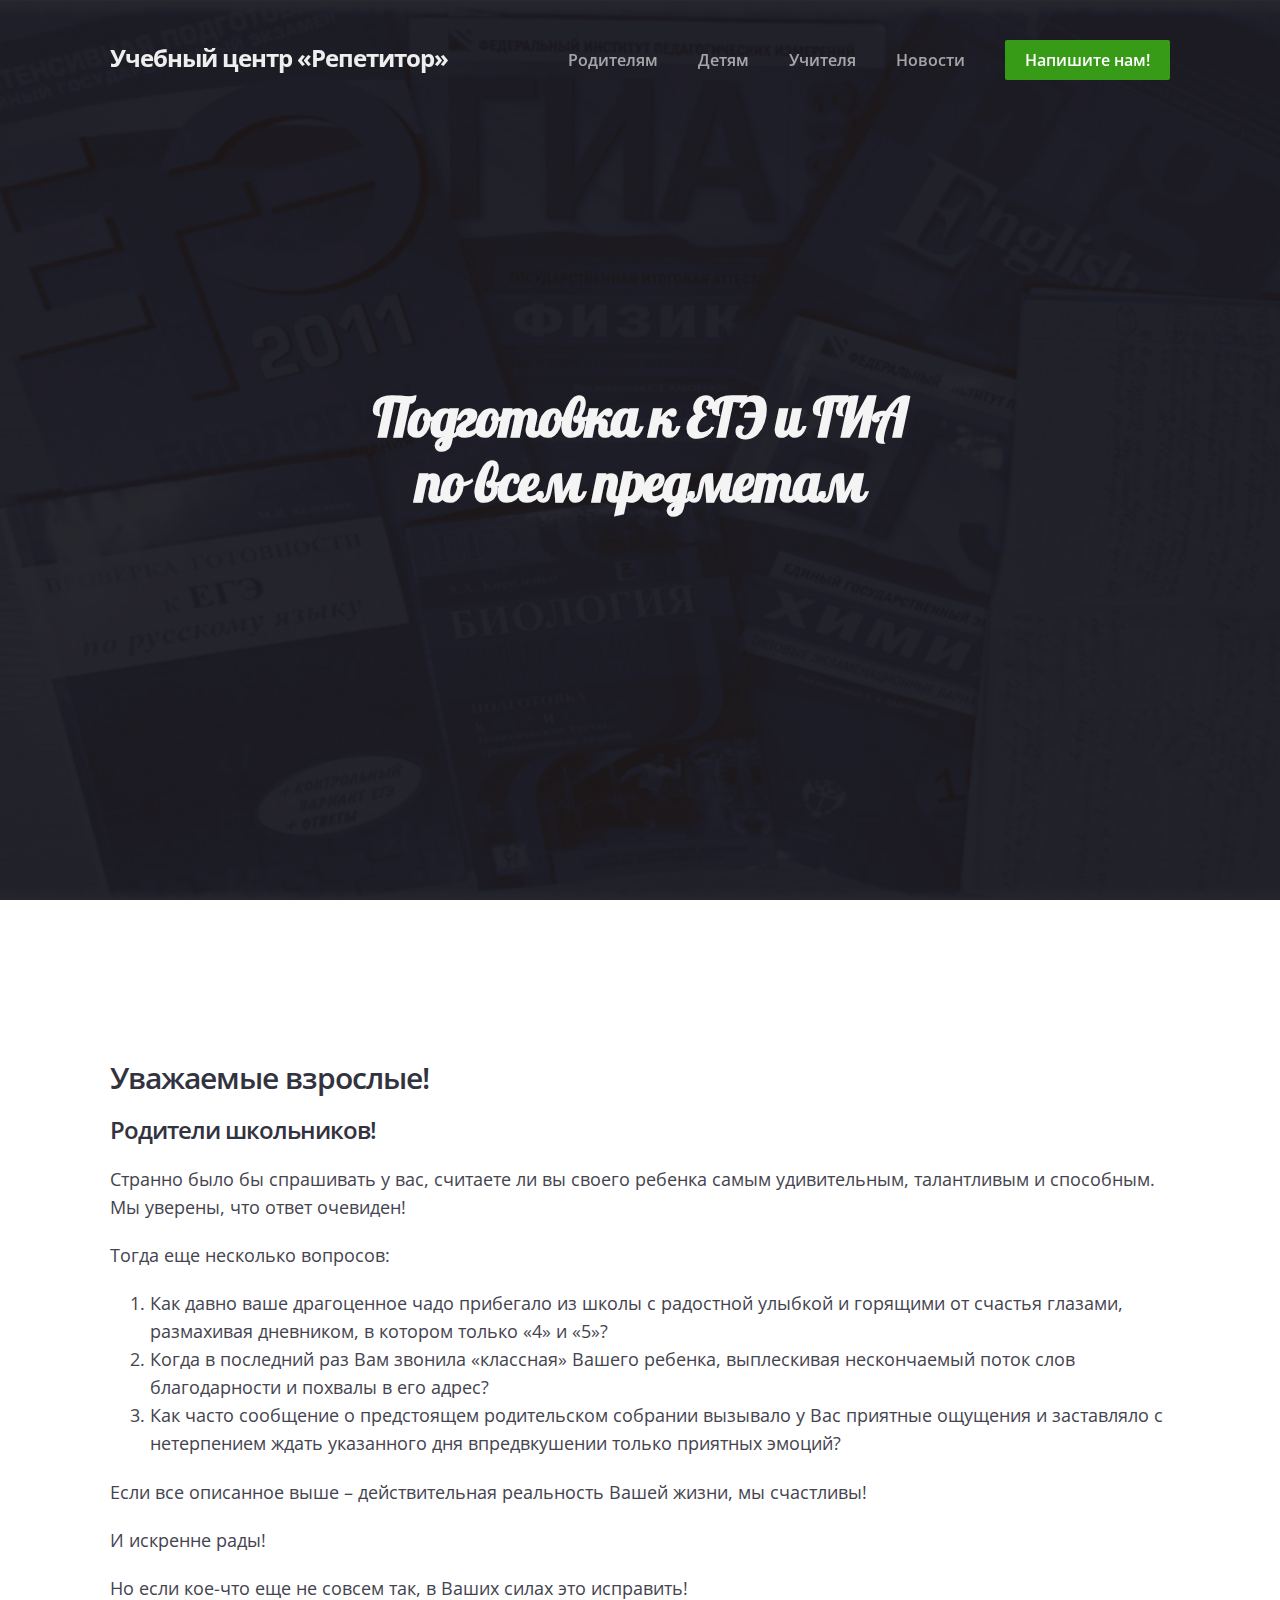
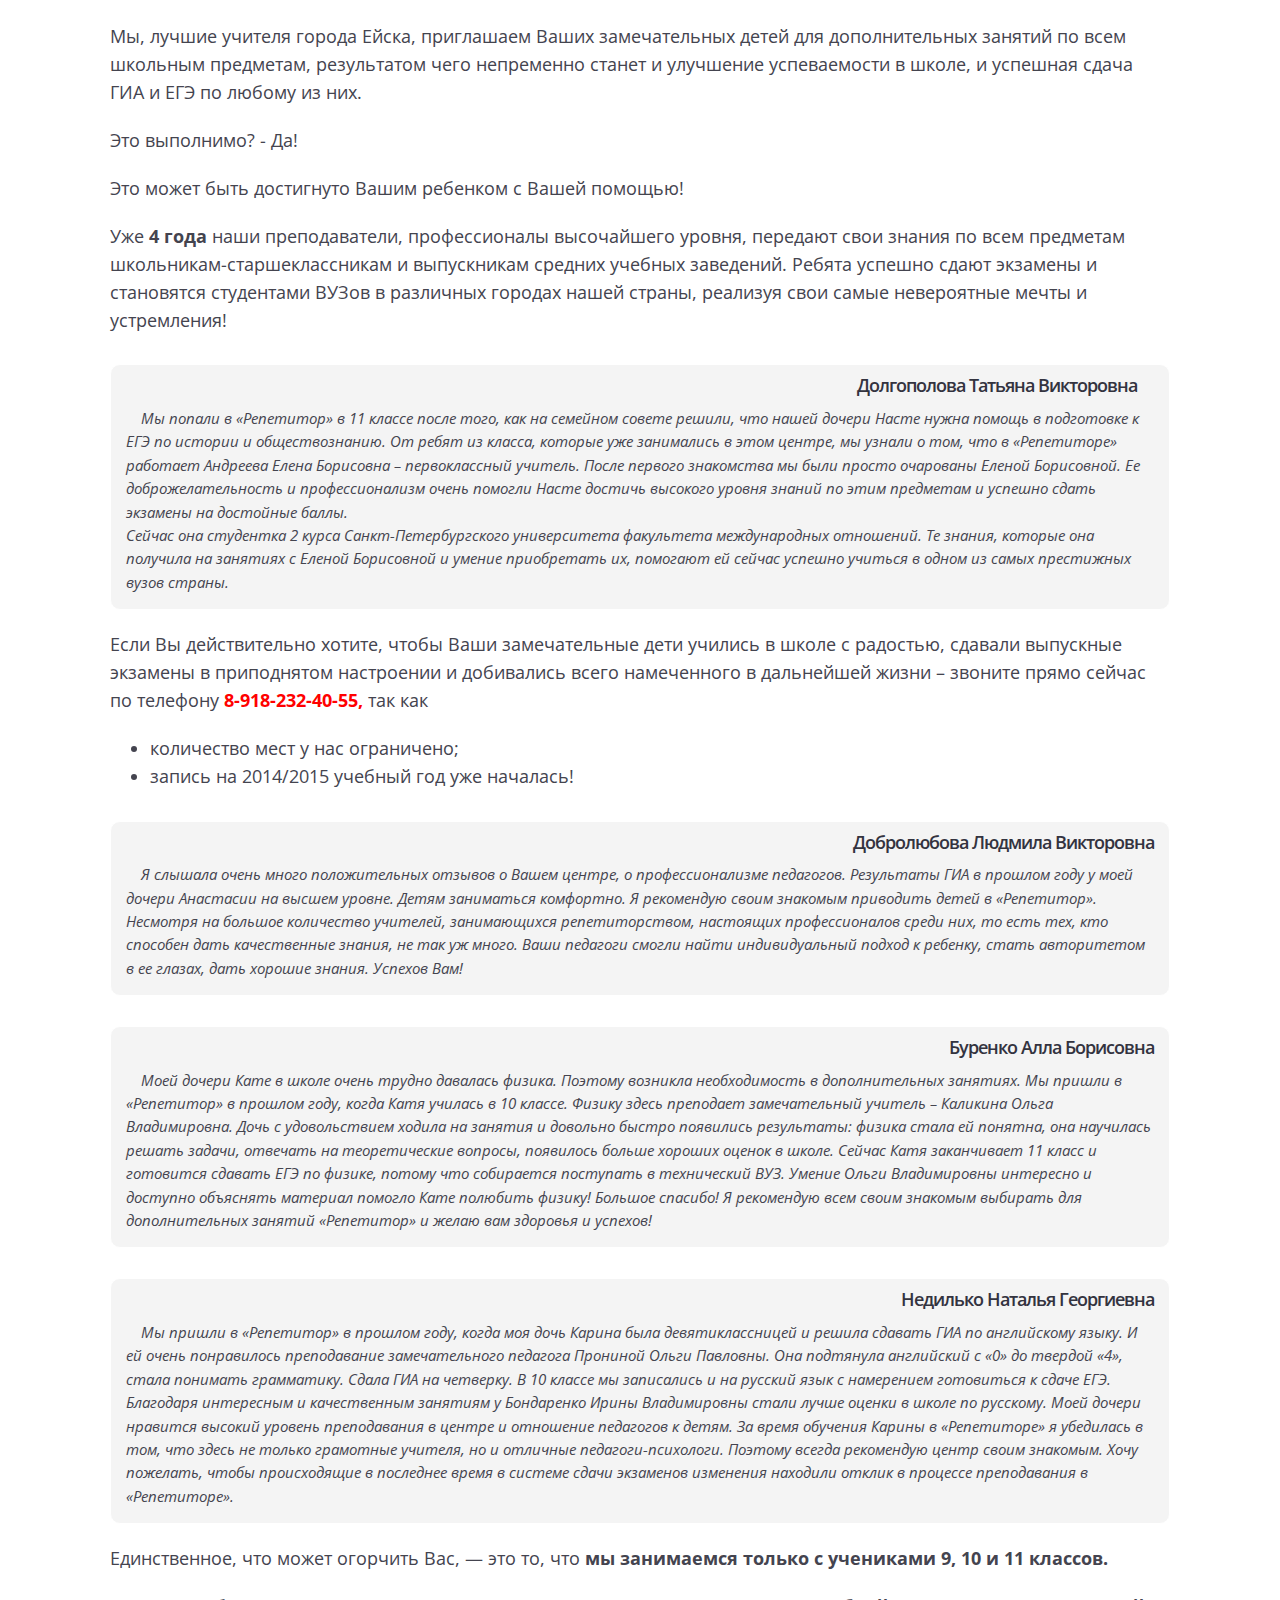
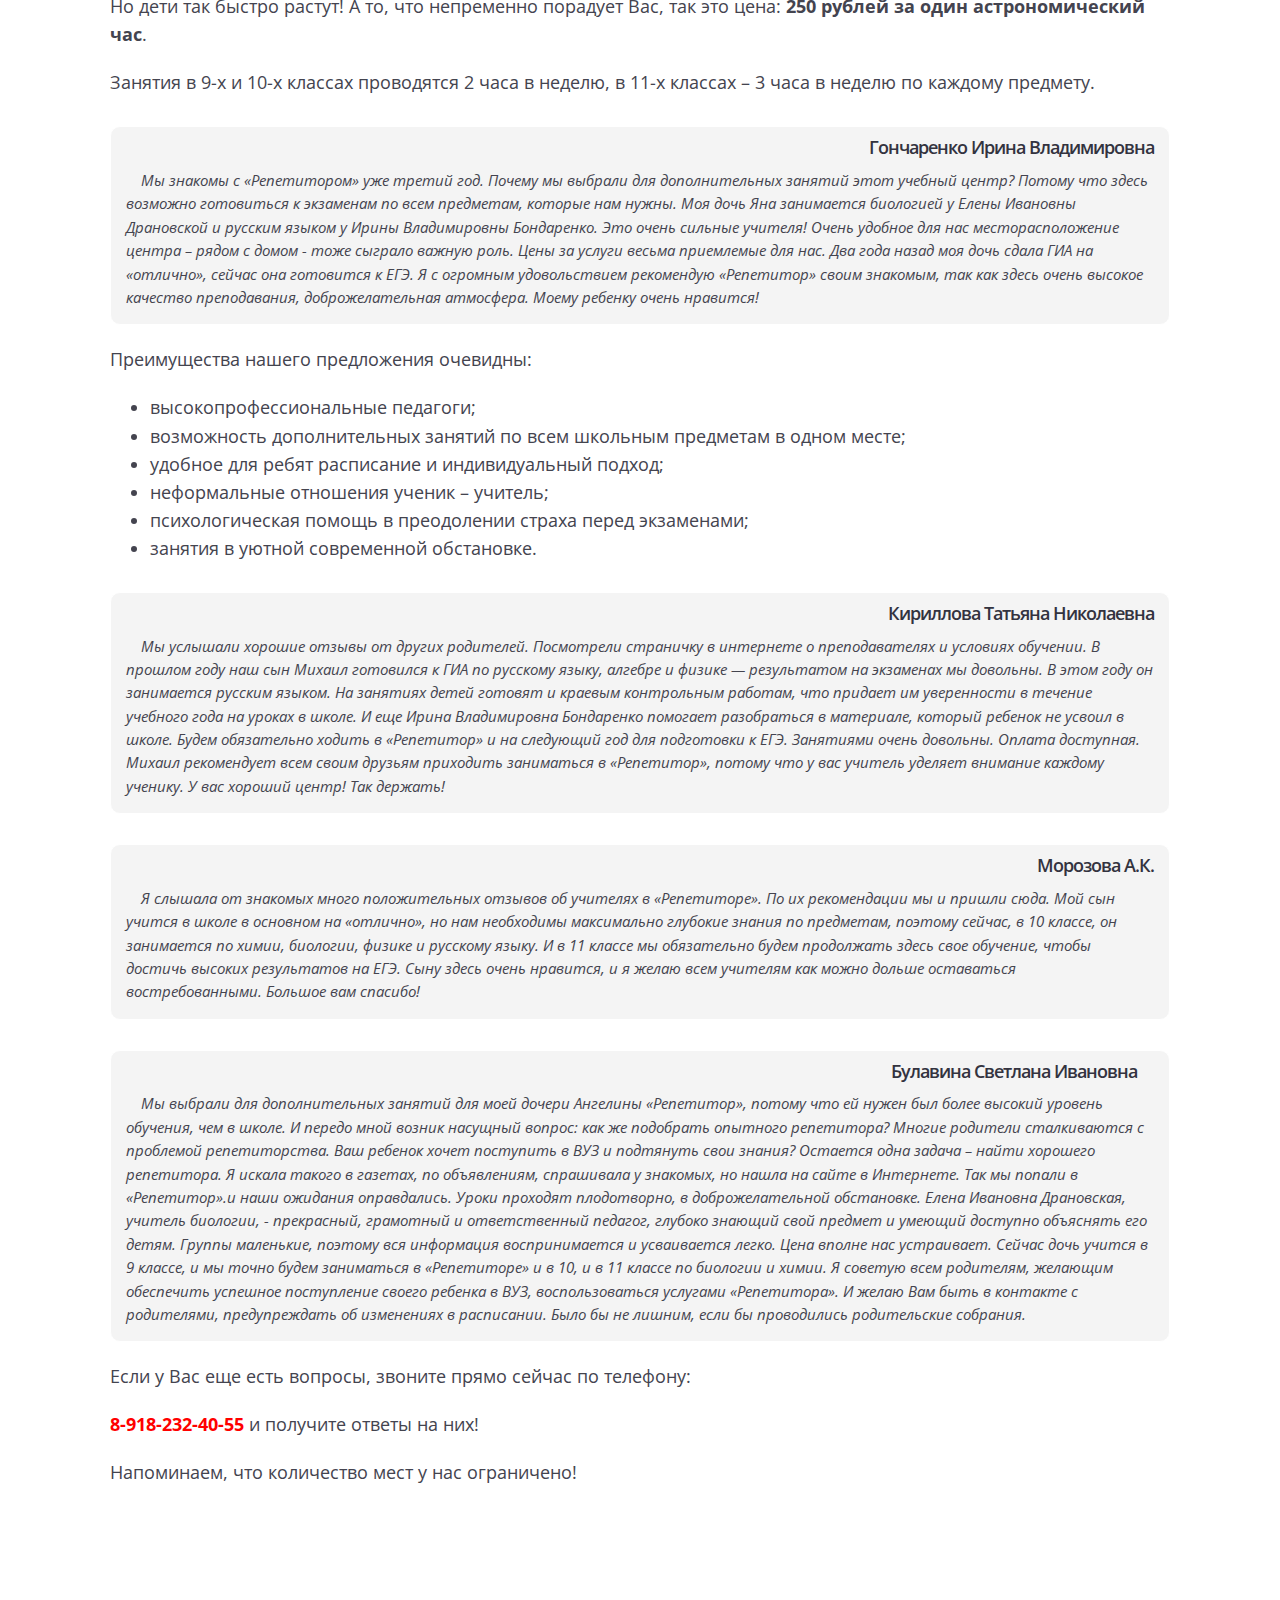
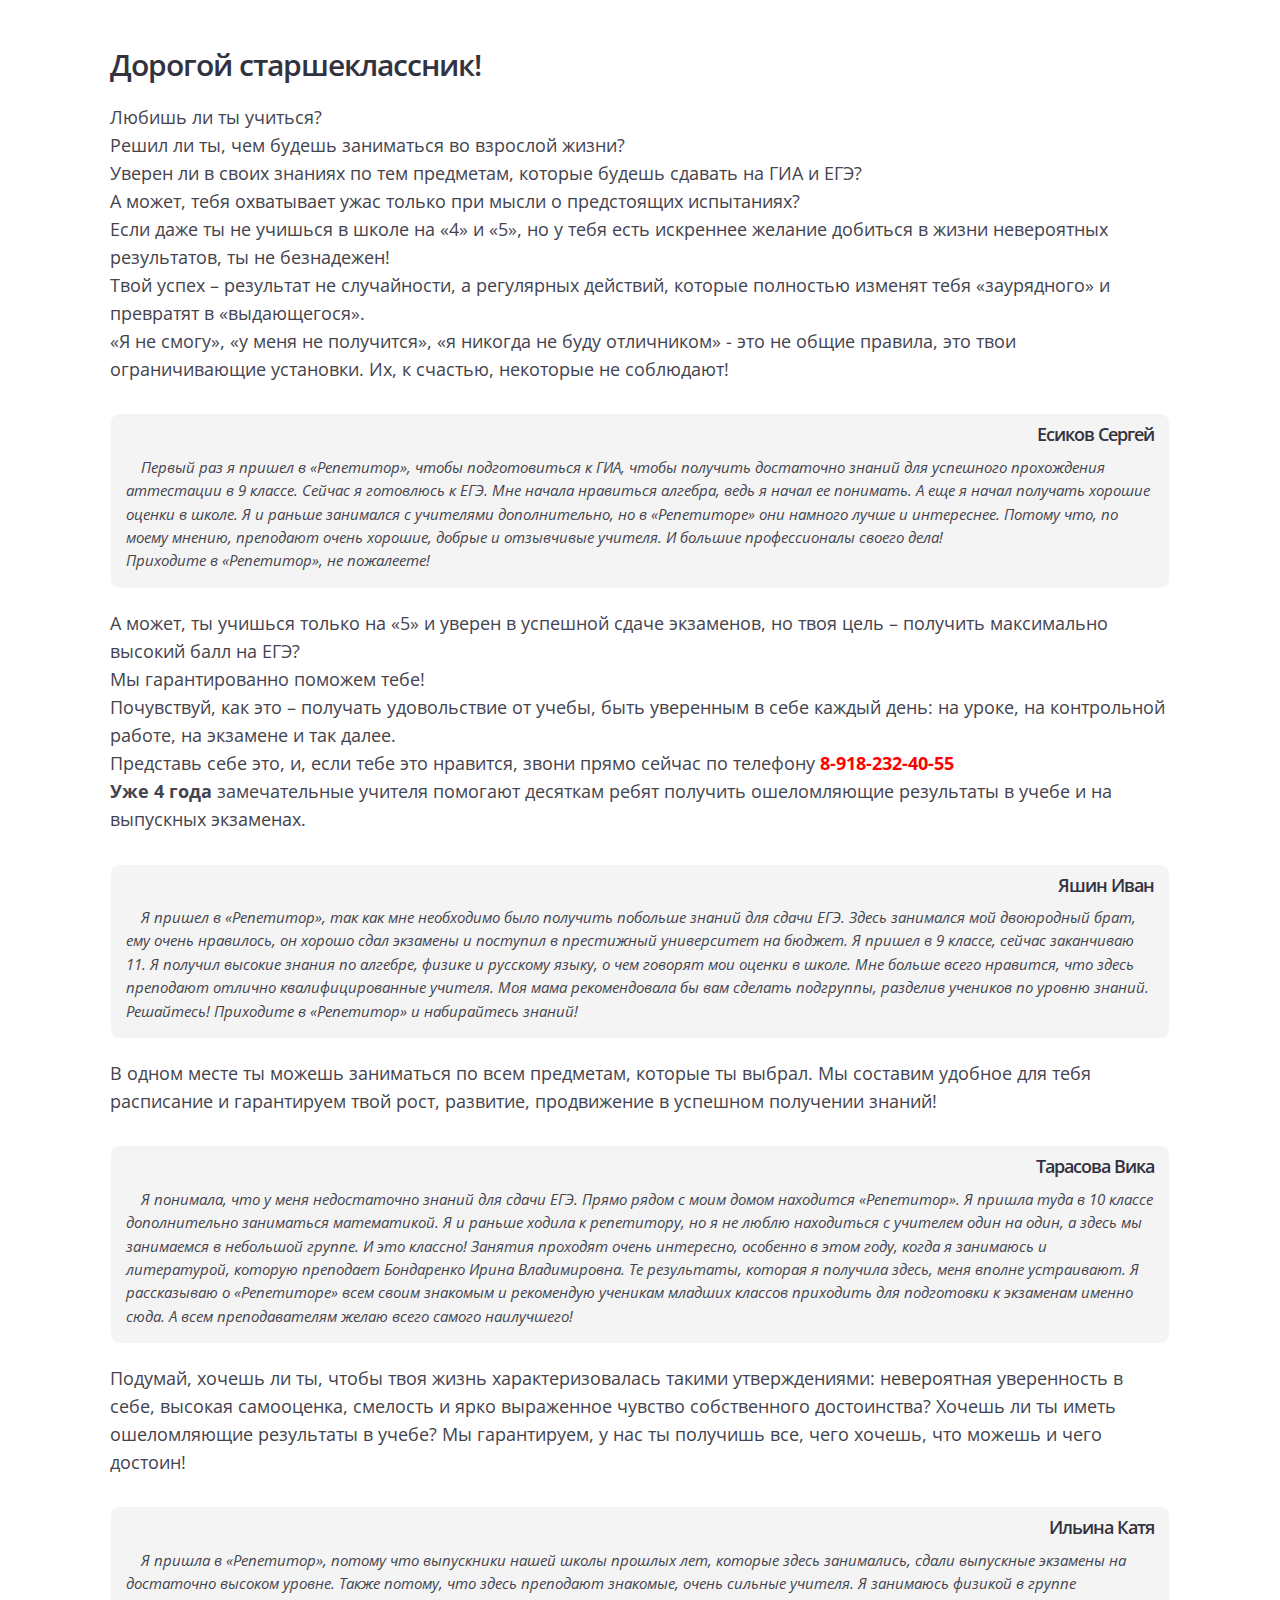
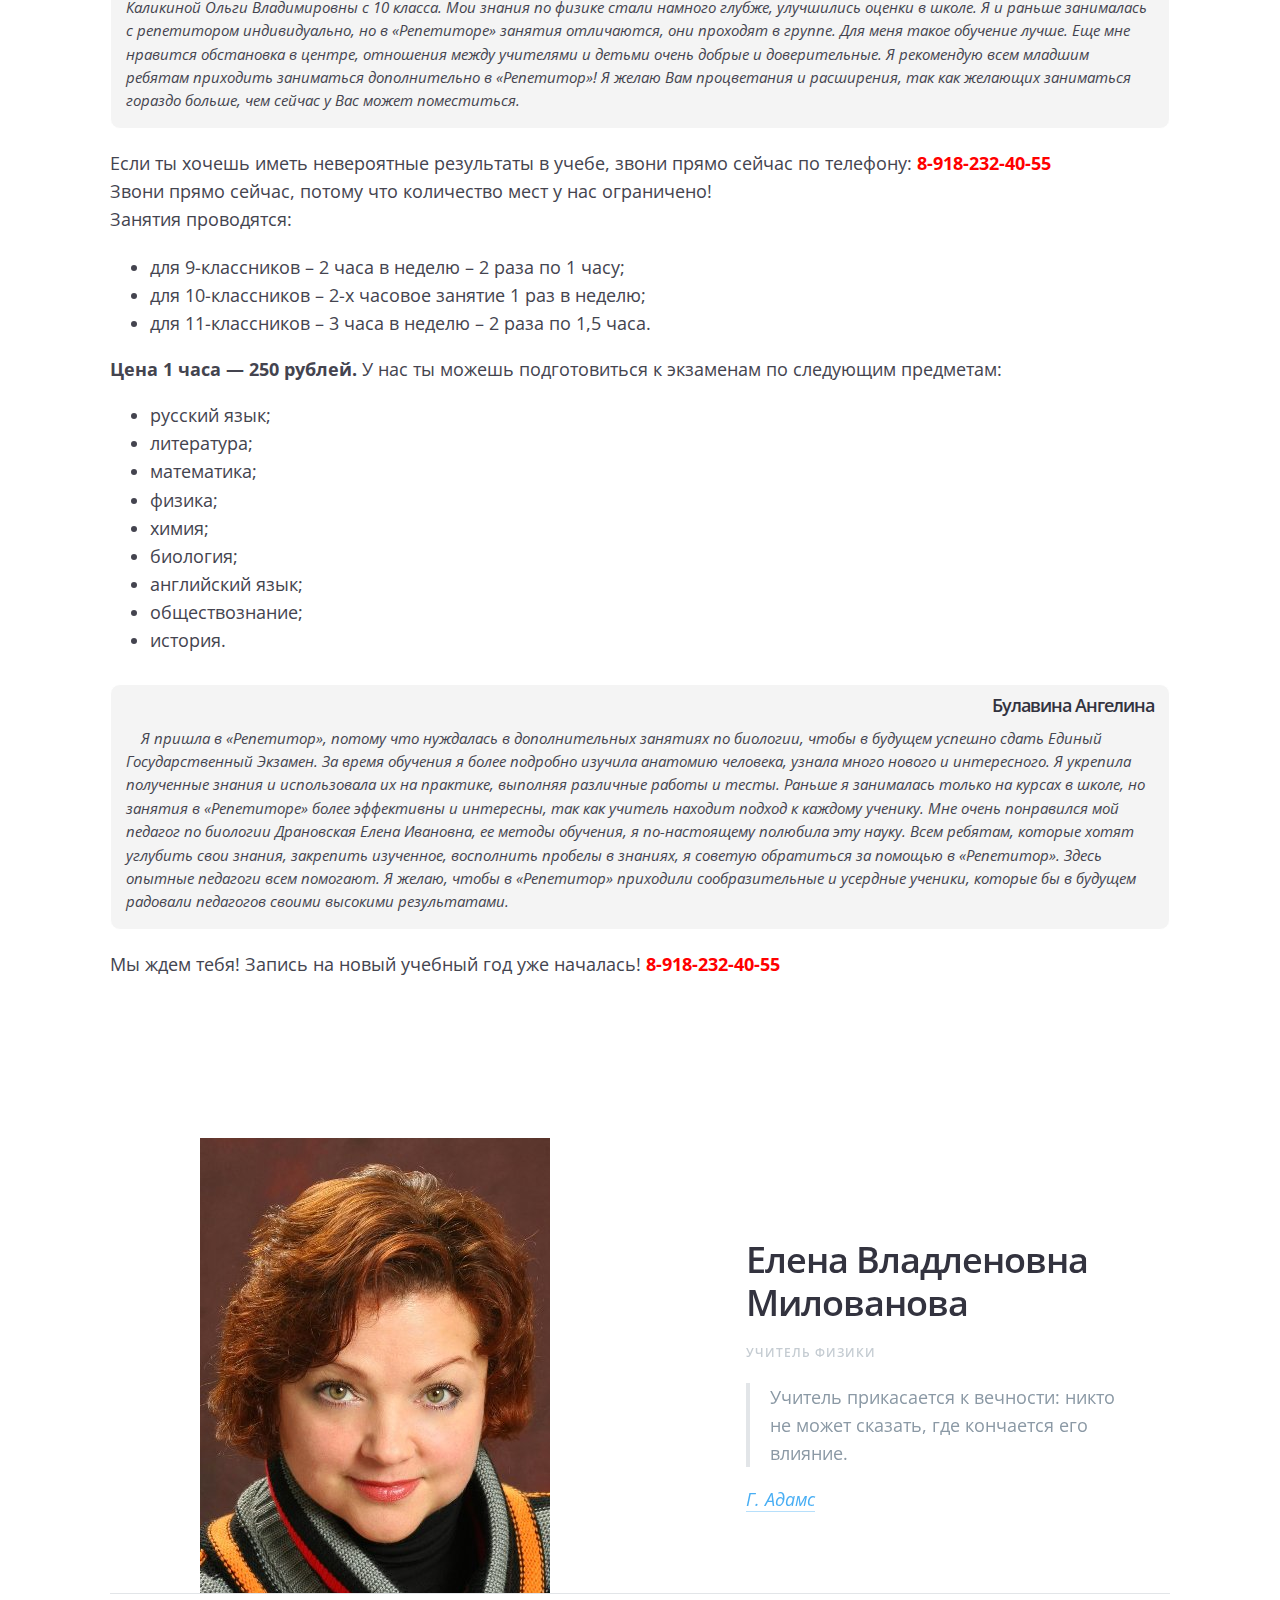
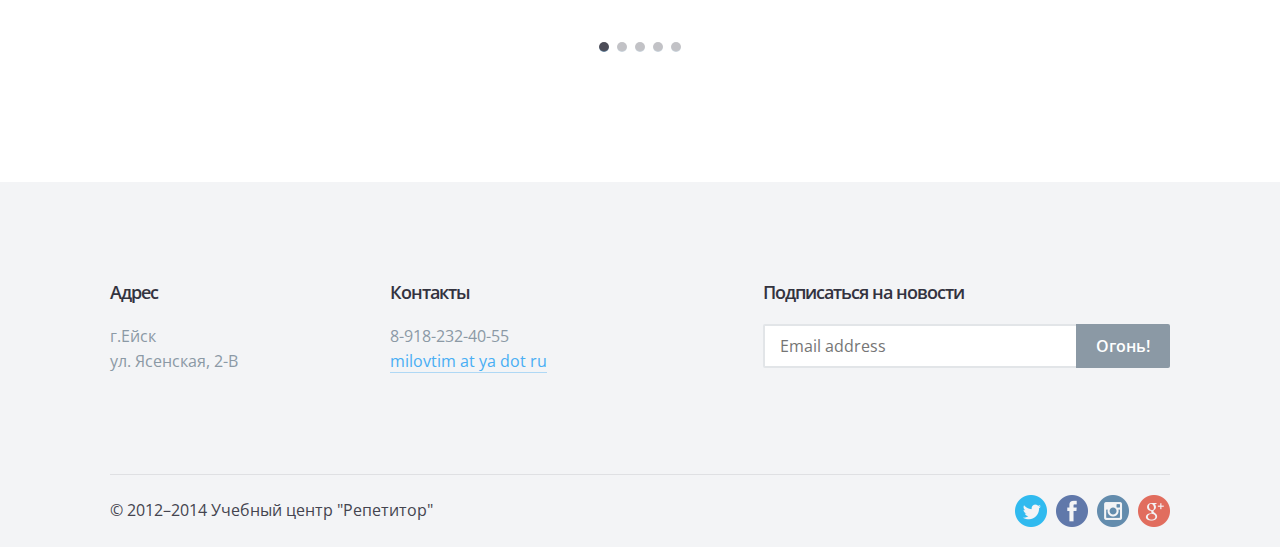
==== commit 2ca731db: "Some markup. Gray background in reviews" ====
--- a/site/main/index.html
+++ b/site/main/index.html
@@ -92,9 +92,9 @@
                                     Борисовна – первоклассный учитель. После первого знакомства мы были просто очарованы Еленой
                                     Борисовной. Ее доброжелательность и профессионализм очень помогли Насте достичь высокого
                                     уровня знаний по этим предметам и успешно сдать экзамены на достойные баллы.
-                                    <p>Сейчас она студентка 2 курса Санкт-Петербургского университета факультета международных
-                                        отношений. Те знания, которые она получила на занятиях с Еленой Борисовной и умение приобретать их,
-                                        помогают ей сейчас успешно учиться в одном из самых престижных вузов страны.
+                                    <br/>Сейчас она студентка 2 курса Санкт-Петербургского университета факультета международных
+                                    отношений. Те знания, которые она получила на занятиях с Еленой Борисовной и умение приобретать их,
+                                    помогают ей сейчас успешно учиться в одном из самых престижных вузов страны.
                                 </div>
                             </div>
                             <p>Если Вы действительно хотите, чтобы Ваши замечательные дети учились в школе с радостью, сдавали выпускные экзамены в приподнятом настроении и добивались всего намеченного в дальнейшей жизни – звоните прямо сейчас по телефону
@@ -245,16 +245,16 @@
                                     начал ее понимать. А еще я начал получать хорошие оценки в школе. Я и раньше занимался с учителями
                                     дополнительно, но в «Репетиторе» они намного лучше и интереснее. Потому что, по моему мнению, преподают
                                     очень хорошие, добрые и отзывчивые учителя. И большие профессионалы своего дела!
-                                    Приходите в «Репетитор», не пожалеете!
+                                    <br/>Приходите в «Репетитор», не пожалеете!
                                 </div>
                             </div>
                             <p>
                                 А может, ты учишься только на «5» и уверен в успешной сдаче экзаменов, но твоя цель – получить максимально высокий балл на ЕГЭ?
-                                Мы гарантированно поможем тебе!
-                                Почувствуй, как это – получать удовольствие от учебы, быть уверенным в себе каждый день: на уроке, на контрольной работе, на экзамене и так далее.
-                                Представь себе это, и, если тебе это нравится, звони прямо сейчас по телефону
-                                8-918-232-40-55
-                                Уже 4 года замечательные учителя помогают десяткам ребят получить ошеломляющие результаты в учебе и на выпускных экзаменах.
+                                <br/>Мы гарантированно поможем тебе!
+                                <br/>Почувствуй, как это – получать удовольствие от учебы, быть уверенным в себе каждый день: на уроке, на контрольной работе, на экзамене и так далее.
+                                <br/>Представь себе это, и, если тебе это нравится, звони прямо сейчас по телефону
+                                <span class="phone-main">8-918-232-40-55</span>
+                                <br/><strong>Уже 4 года </strong>замечательные учителя помогают десяткам ребят получить ошеломляющие результаты в учебе и на выпускных экзаменах.
                             </p>
 
                             <div class="review">
@@ -306,8 +306,8 @@
                             <p>
                                 Если ты хочешь иметь невероятные результаты в учебе, звони прямо сейчас по телефону:
                                 <span class="phone-main">8-918-232-40-55</span>
-                                Звони прямо сейчас, потому что количество мест у нас ограничено!<br/>
-                                Занятия проводятся:
+                                <br/>Звони прямо сейчас, потому что количество мест у нас ограничено!
+                                <br/>Занятия проводятся:
                                 <ul>
                                     <li>для 9-классников – 2 часа в неделю – 2 раза по 1 часу;</li>
                                     <li>для 10-классников – 2-х часовое занятие 1 раз в неделю;</li>
@@ -343,7 +343,7 @@
                             <p>
                                 Мы ждем тебя!
                                 Запись на новый учебный год уже началась!
-                                8-918-232-40-55
+                                <span class="phone-main">8-918-232-40-55</span>
                             </p>
                         </div>
                     </section>
--- a/site/main/assets/css/second.css
+++ b/site/main/assets/css/second.css
@@ -15,16 +15,16 @@
 }
 
 .review {
-    border: 1px dotted #330099;
+    border: 1px solid #ffffff;
     border-radius: 10px;
-    padding: 0 15px 10px;
+    background-color: #f4f4f4;
+    padding: 0 15px 15px;
     margin-top: 30px;
     margin-bottom: 15px;
 }
 .review h6 {
     text-align: right;
-    margin-bottom: 0;
-    margin-top: 10px;
+    margin: 10px 0;
 }
 .review div.content {
     text-indent: 15px;
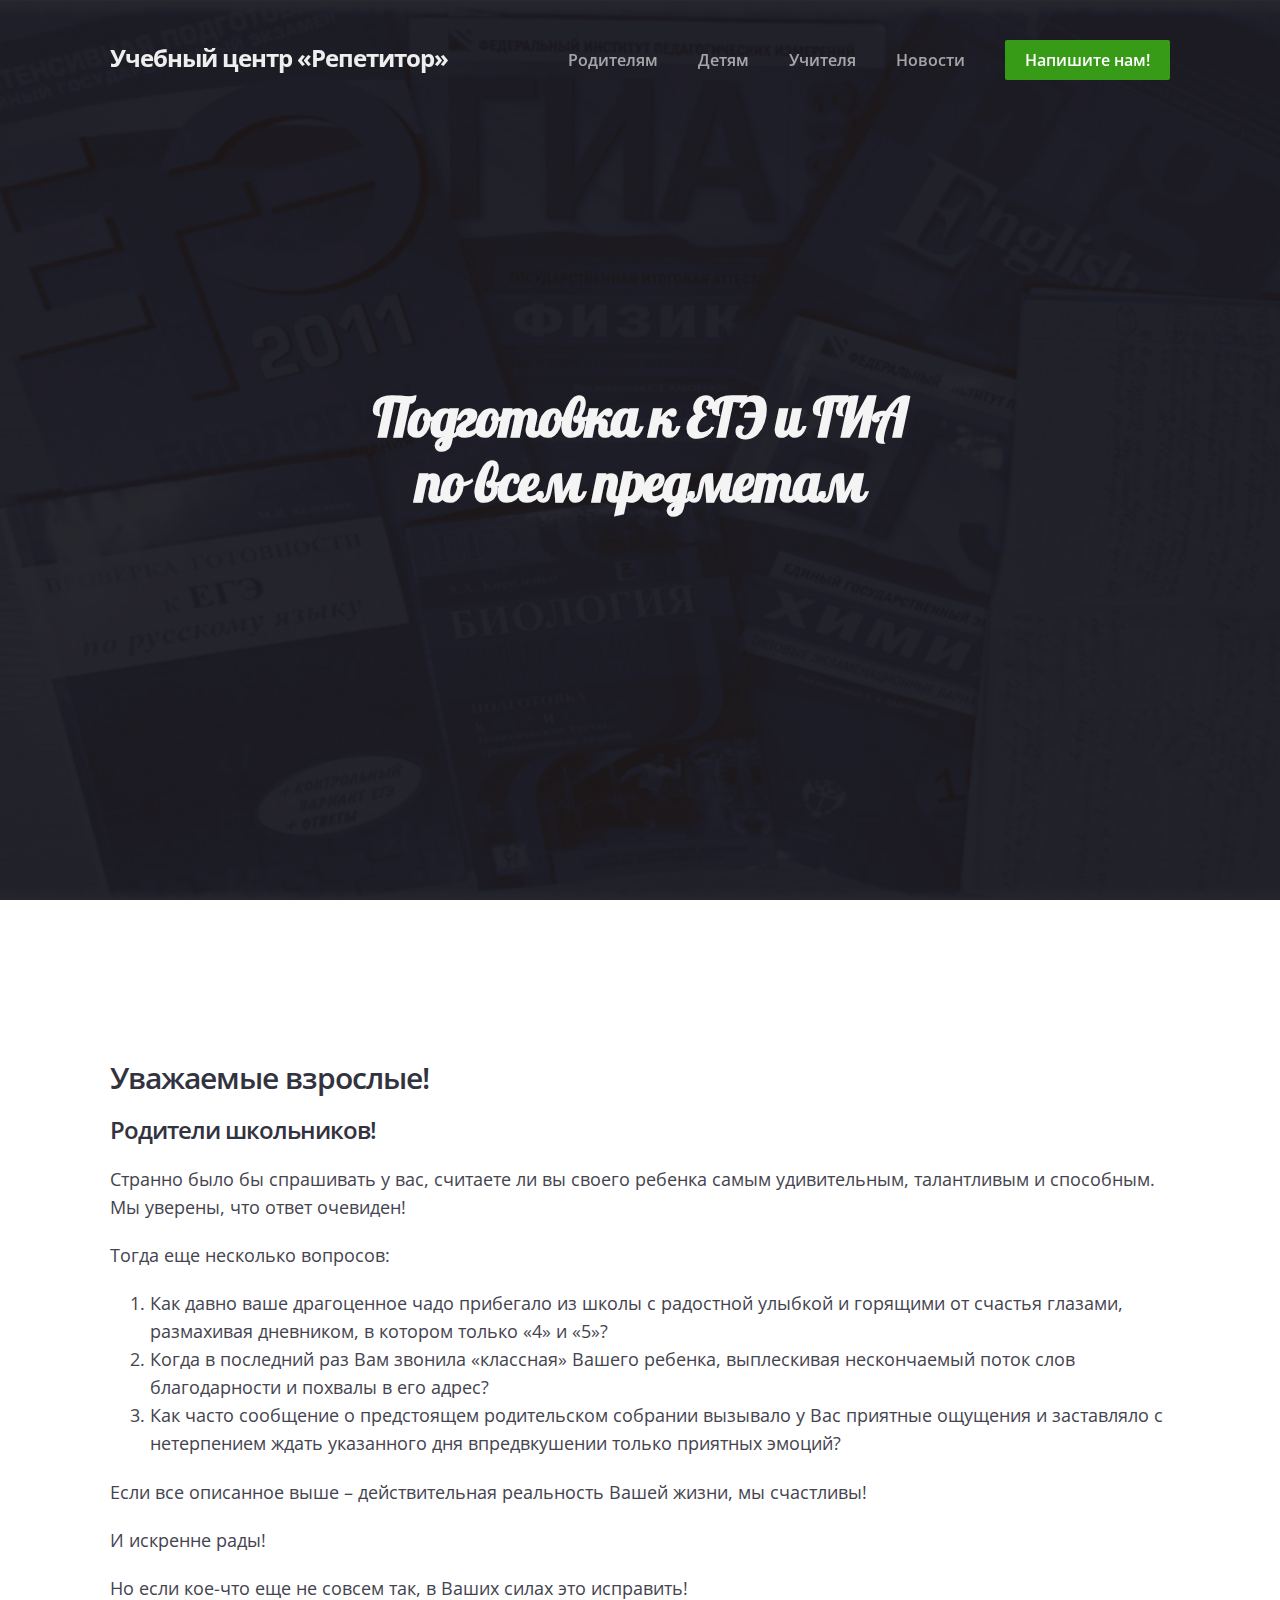
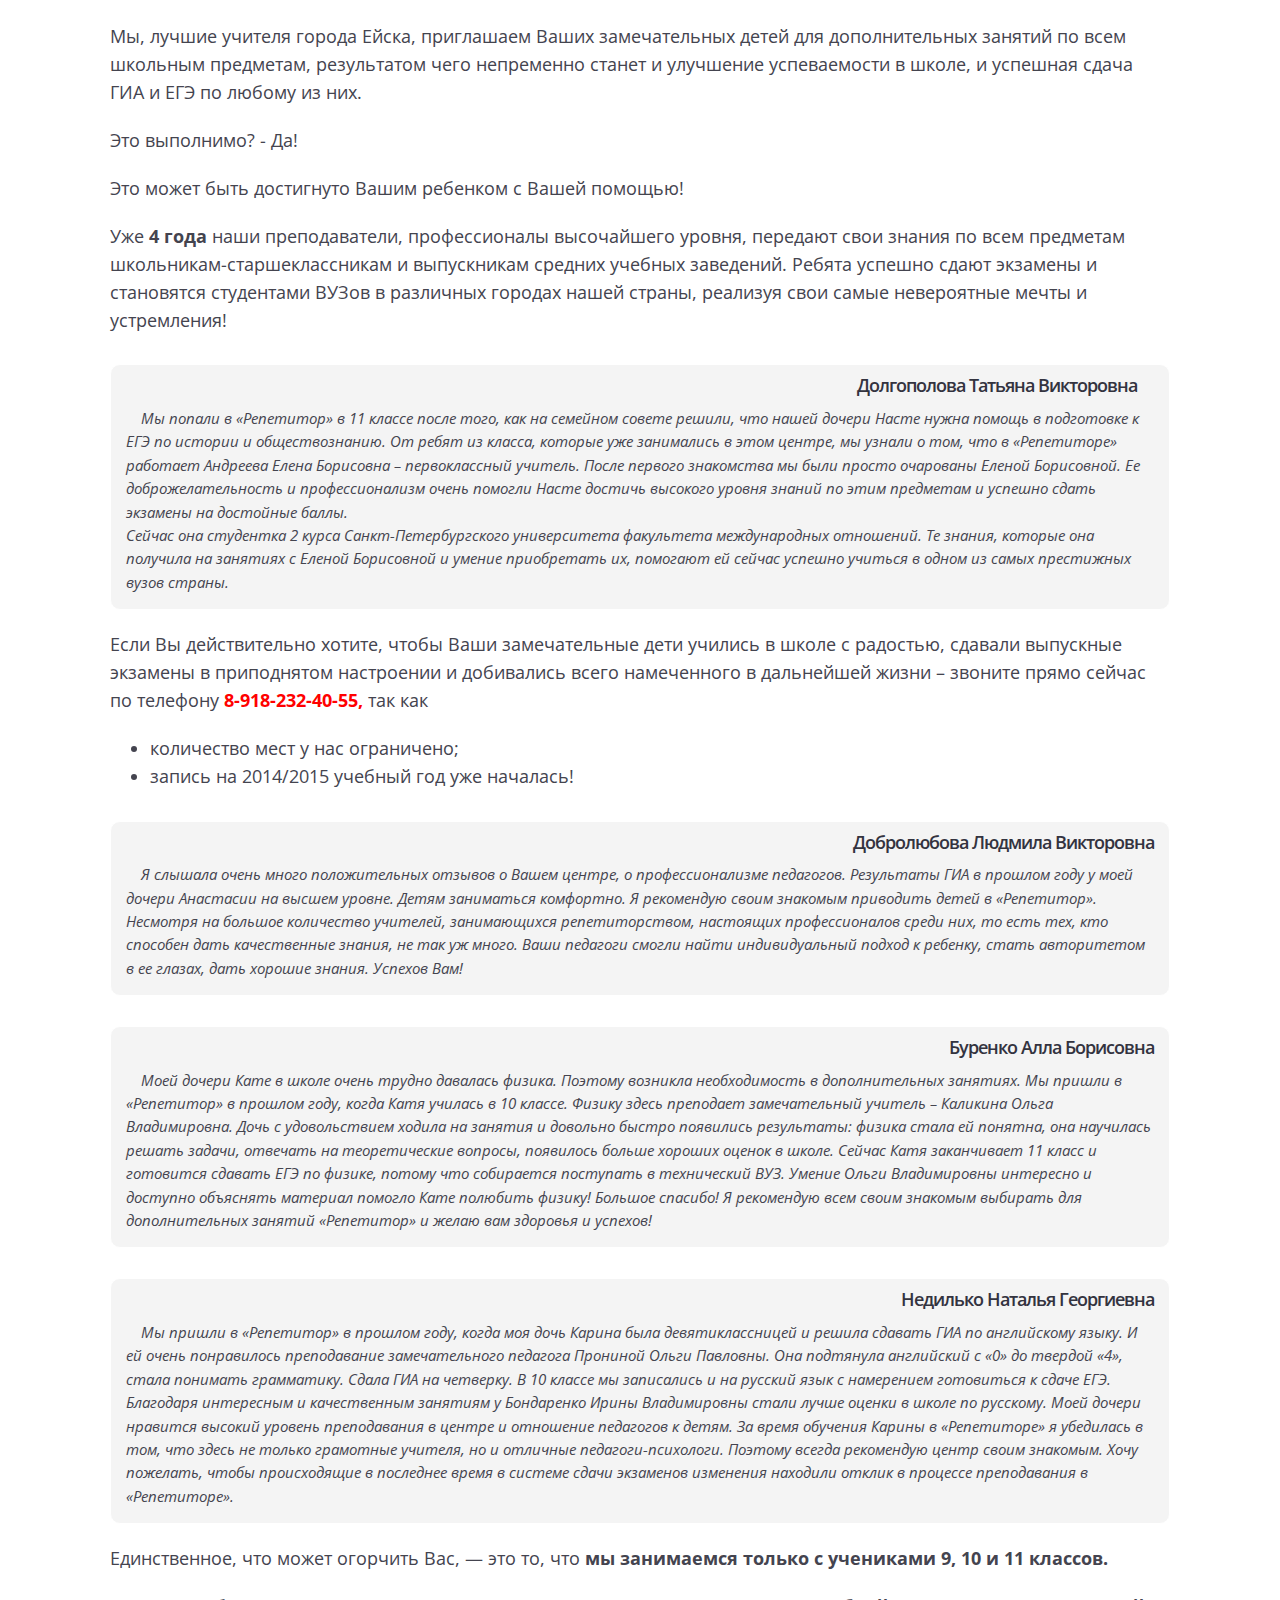
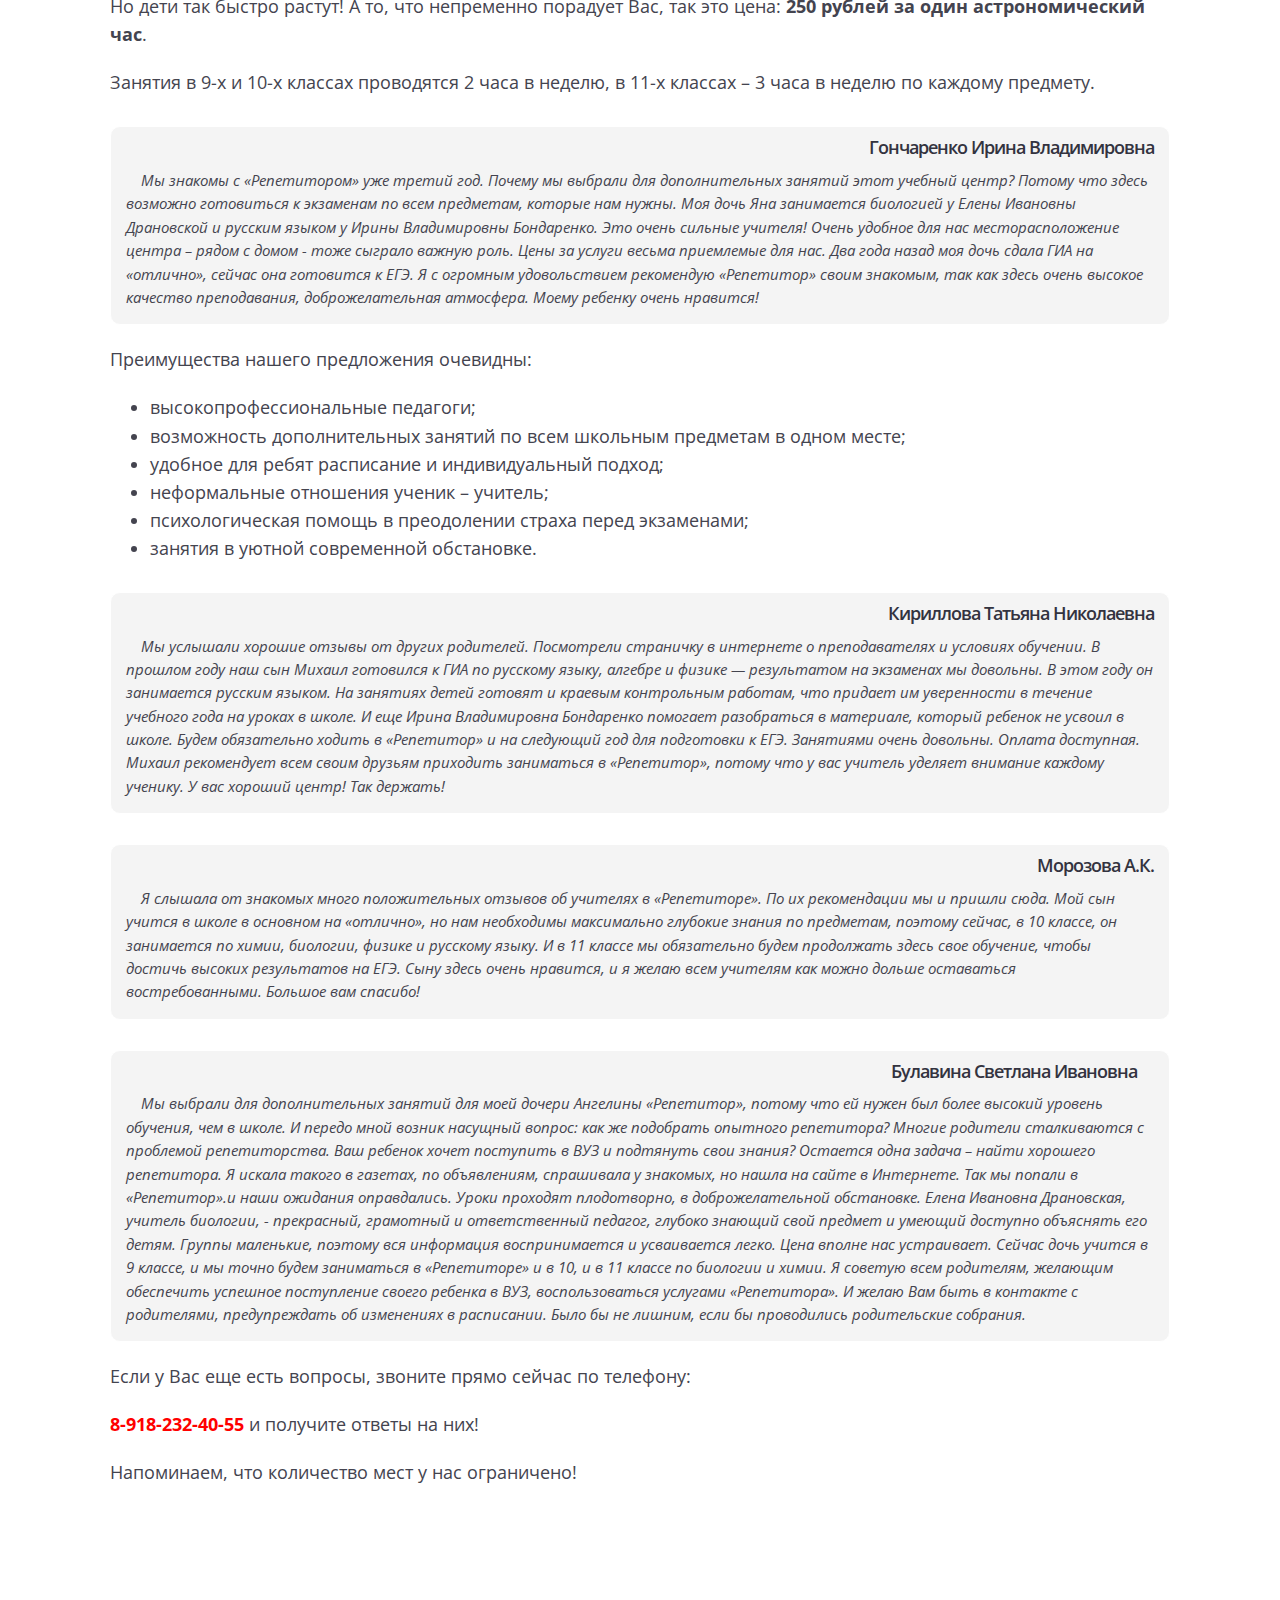
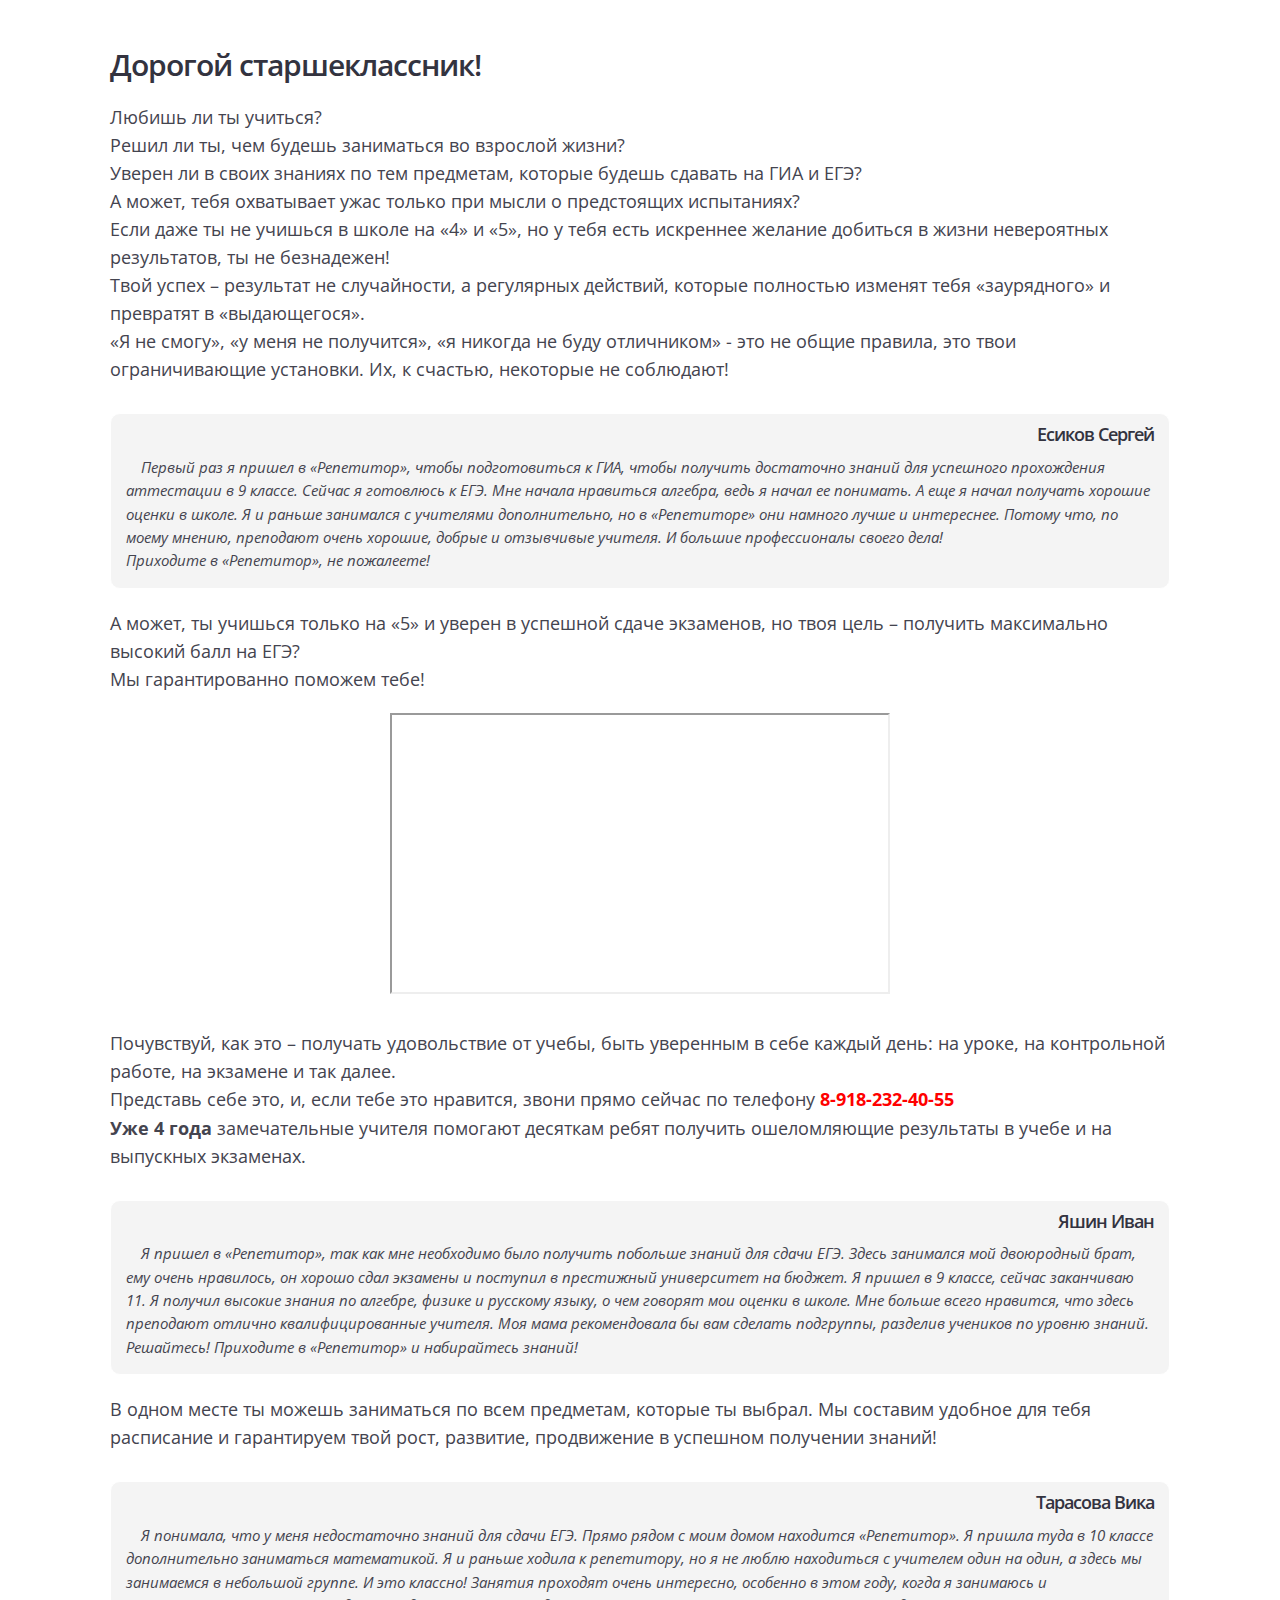
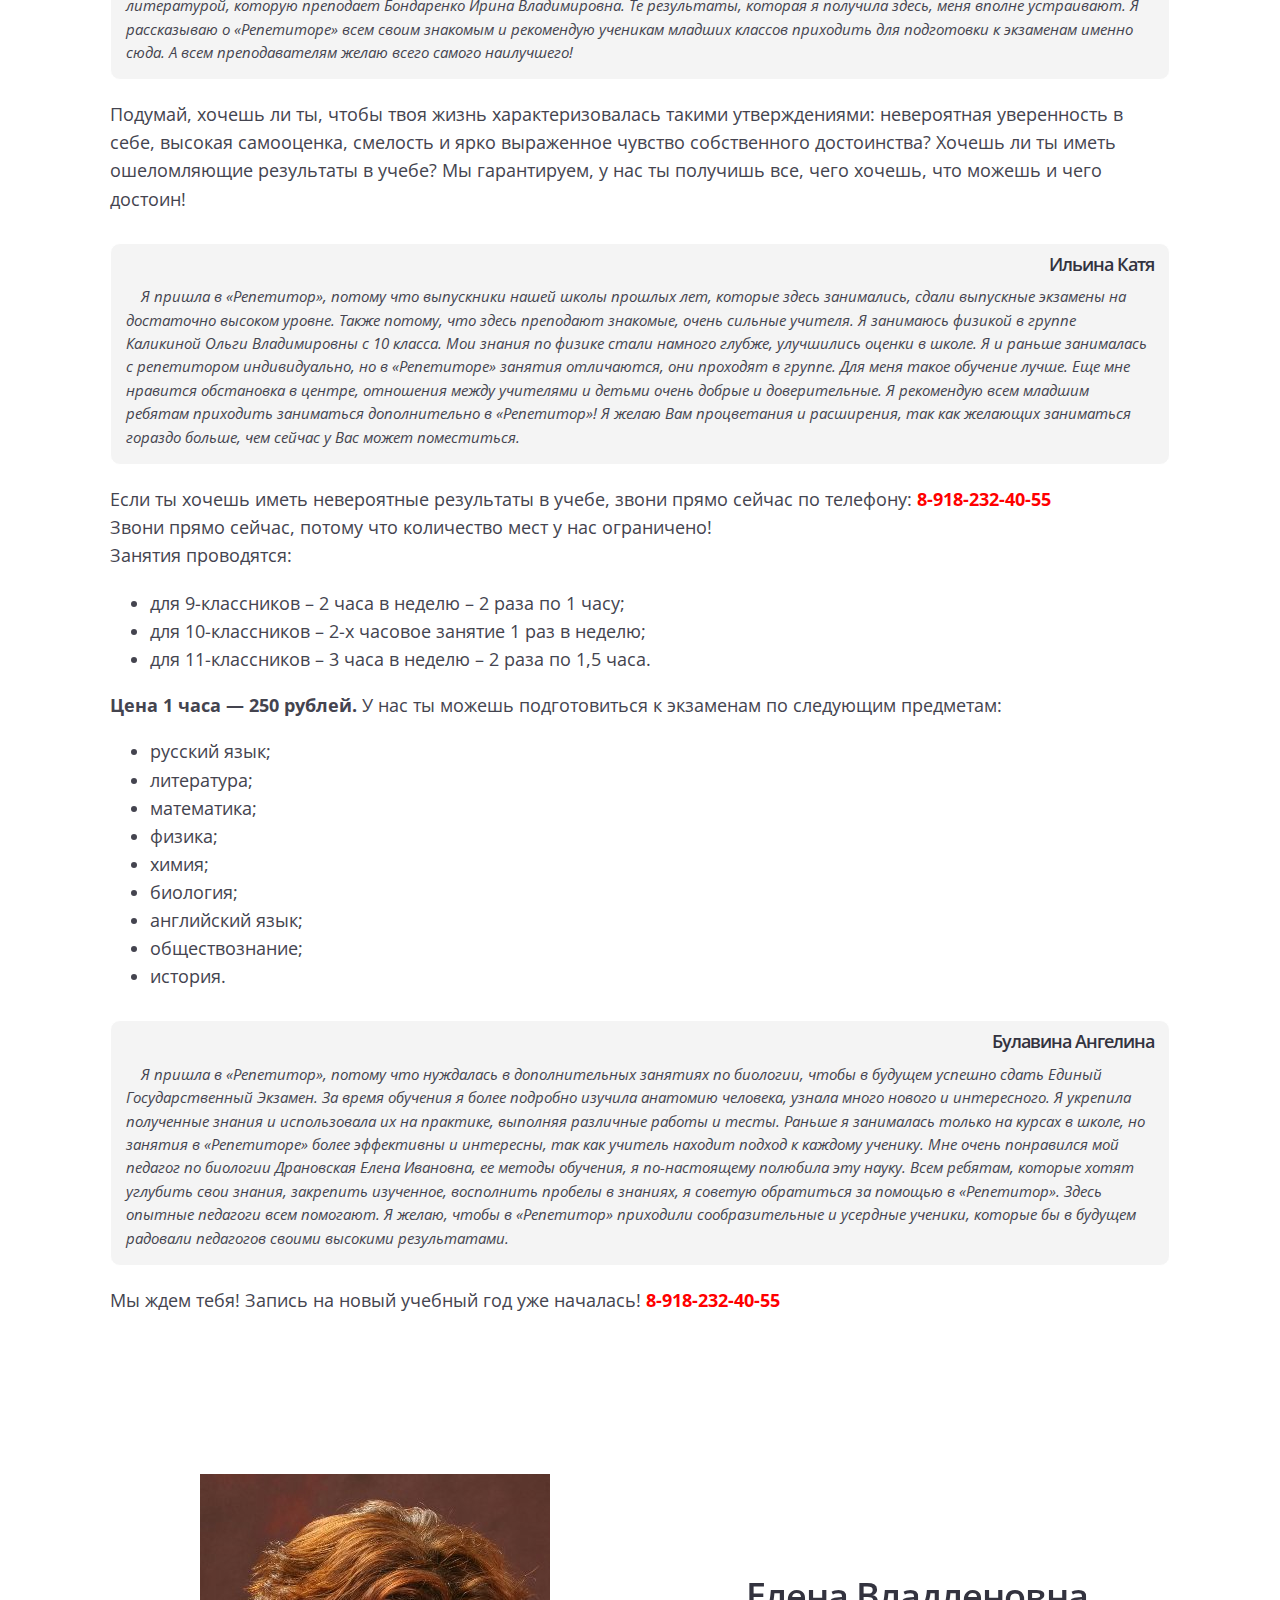
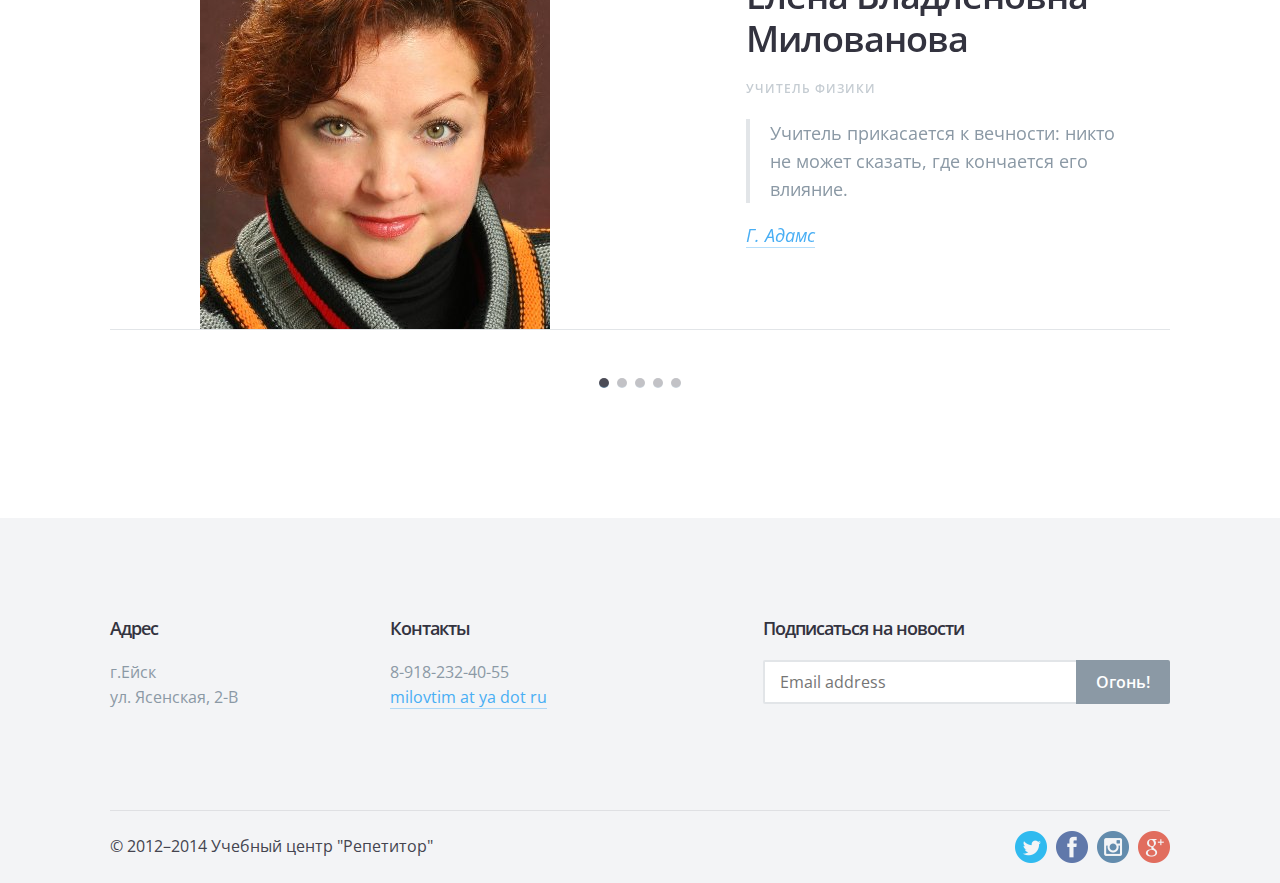
==== commit ab855aa7: "Video + yandex metrica" ====
--- a/site/main/index.html
+++ b/site/main/index.html
@@ -251,6 +251,13 @@
                             <p>
                                 А может, ты учишься только на «5» и уверен в успешной сдаче экзаменов, но твоя цель – получить максимально высокий балл на ЕГЭ?
                                 <br/>Мы гарантированно поможем тебе!
+                                <div style="text-align: center">
+                                    <iframe src="//player.vimeo.com/video/97669392?byline=0&amp;portrait=0"
+                                             width="500"
+                                             height="281"
+                                             frameborder="1"
+                                             webkitallowfullscreen mozallowfullscreen allowfullscreen></iframe>
+                                </div>
                                 <br/>Почувствуй, как это – получать удовольствие от учебы, быть уверенным в себе каждый день: на уроке, на контрольной работе, на экзамене и так далее.
                                 <br/>Представь себе это, и, если тебе это нравится, звони прямо сейчас по телефону
                                 <span class="phone-main">8-918-232-40-55</span>
@@ -494,5 +501,30 @@
                 </form>
             </div>
         </div><!-- .contact-container -->
+        <!-- Yandex.Metrika counter -->
+        <script type="text/javascript">
+            (function (d, w, c) {
+                (w[c] = w[c] || []).push(function() {
+                    try {
+                        w.yaCounter3759367 = new Ya.Metrika({id:3759367,
+                            clickmap:true,
+                            trackLinks:true});
+                    } catch(e) { }
+                });
+
+                var n = d.getElementsByTagName("script")[0],
+                        s = d.createElement("script"),
+                        f = function () { n.parentNode.insertBefore(s, n); };
+                s.type = "text/javascript";
+                s.async = true;
+                s.src = (d.location.protocol == "https:" ? "https:" : "http:") + "//mc.yandex.ru/metrika/watch.js";
+
+                if (w.opera == "[object Opera]") {
+                    d.addEventListener("DOMContentLoaded", f, false);
+                } else { f(); }
+            })(document, window, "yandex_metrika_callbacks");
+        </script>
+        <noscript><div><img src="//mc.yandex.ru/watch/3759367" style="position:absolute; left:-9999px;" alt="" /></div></noscript>
+        <!-- /Yandex.Metrika counter -->
     </body>
 </html>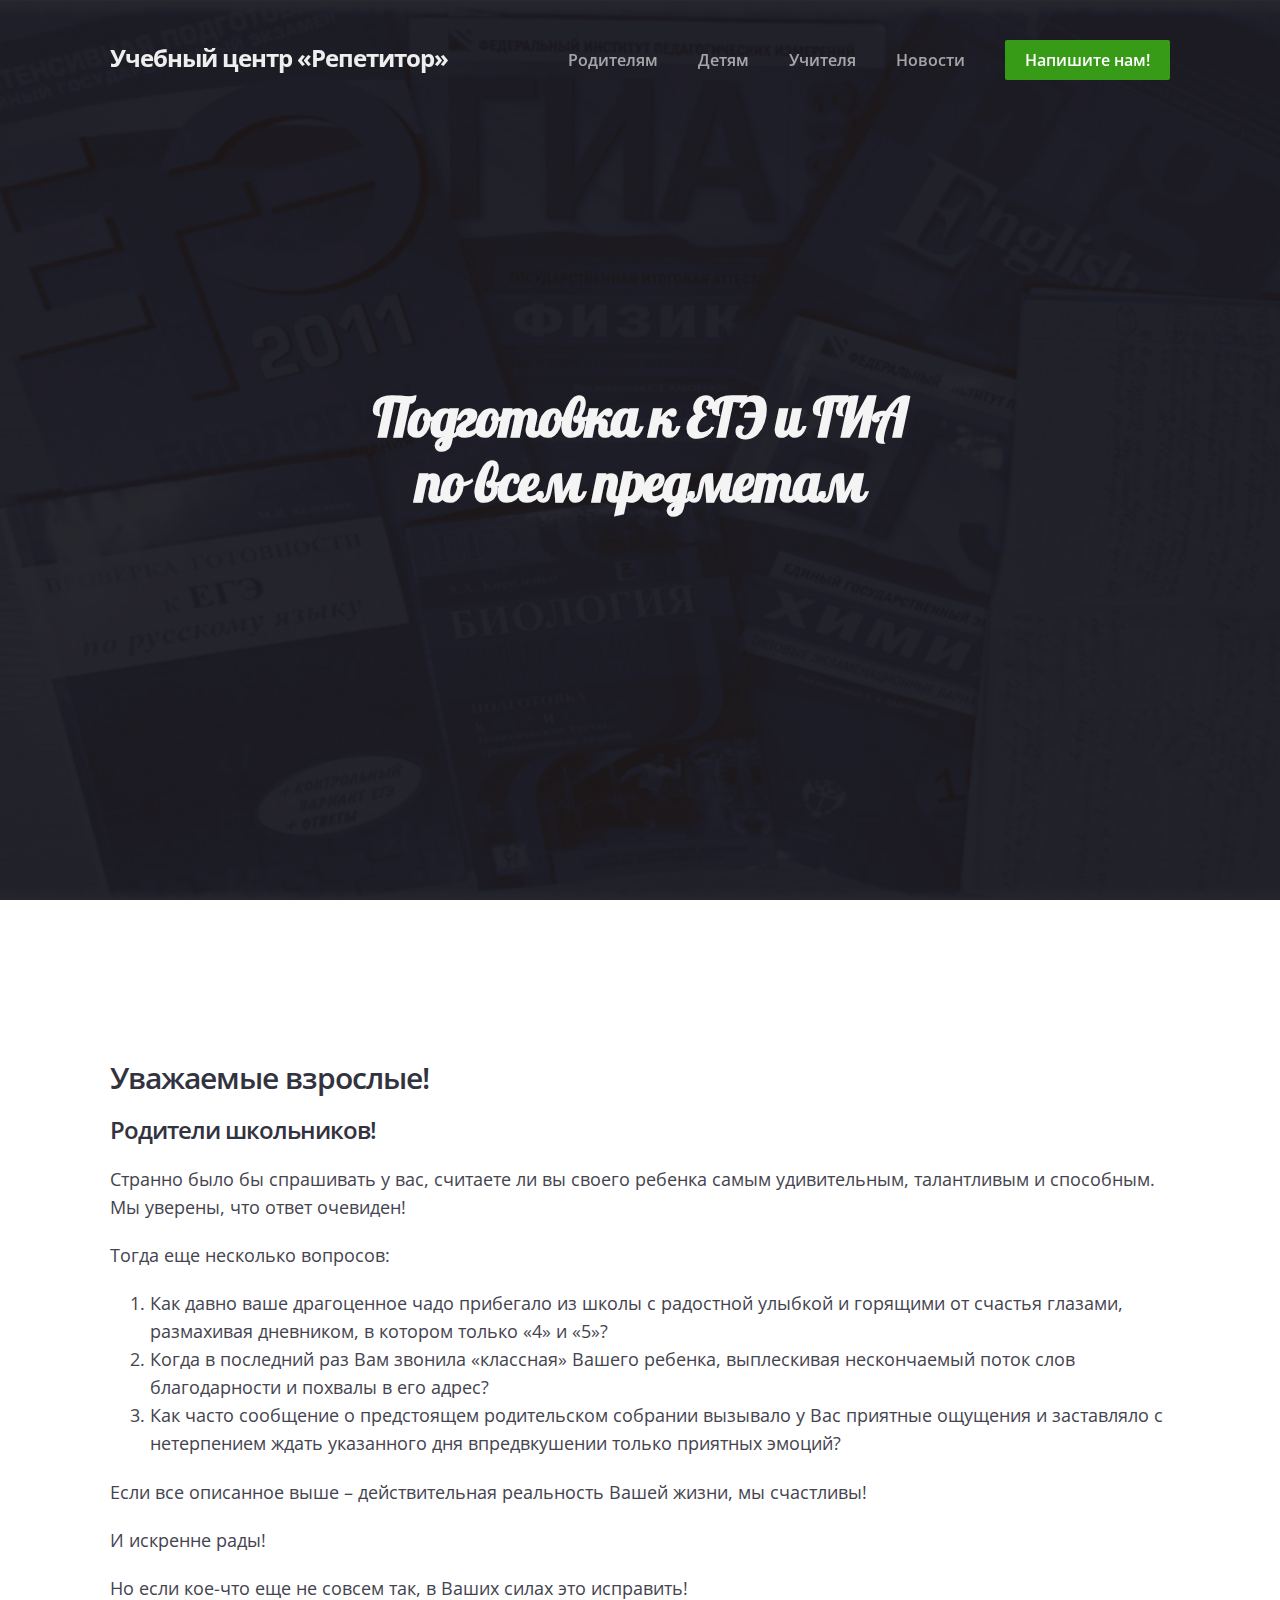
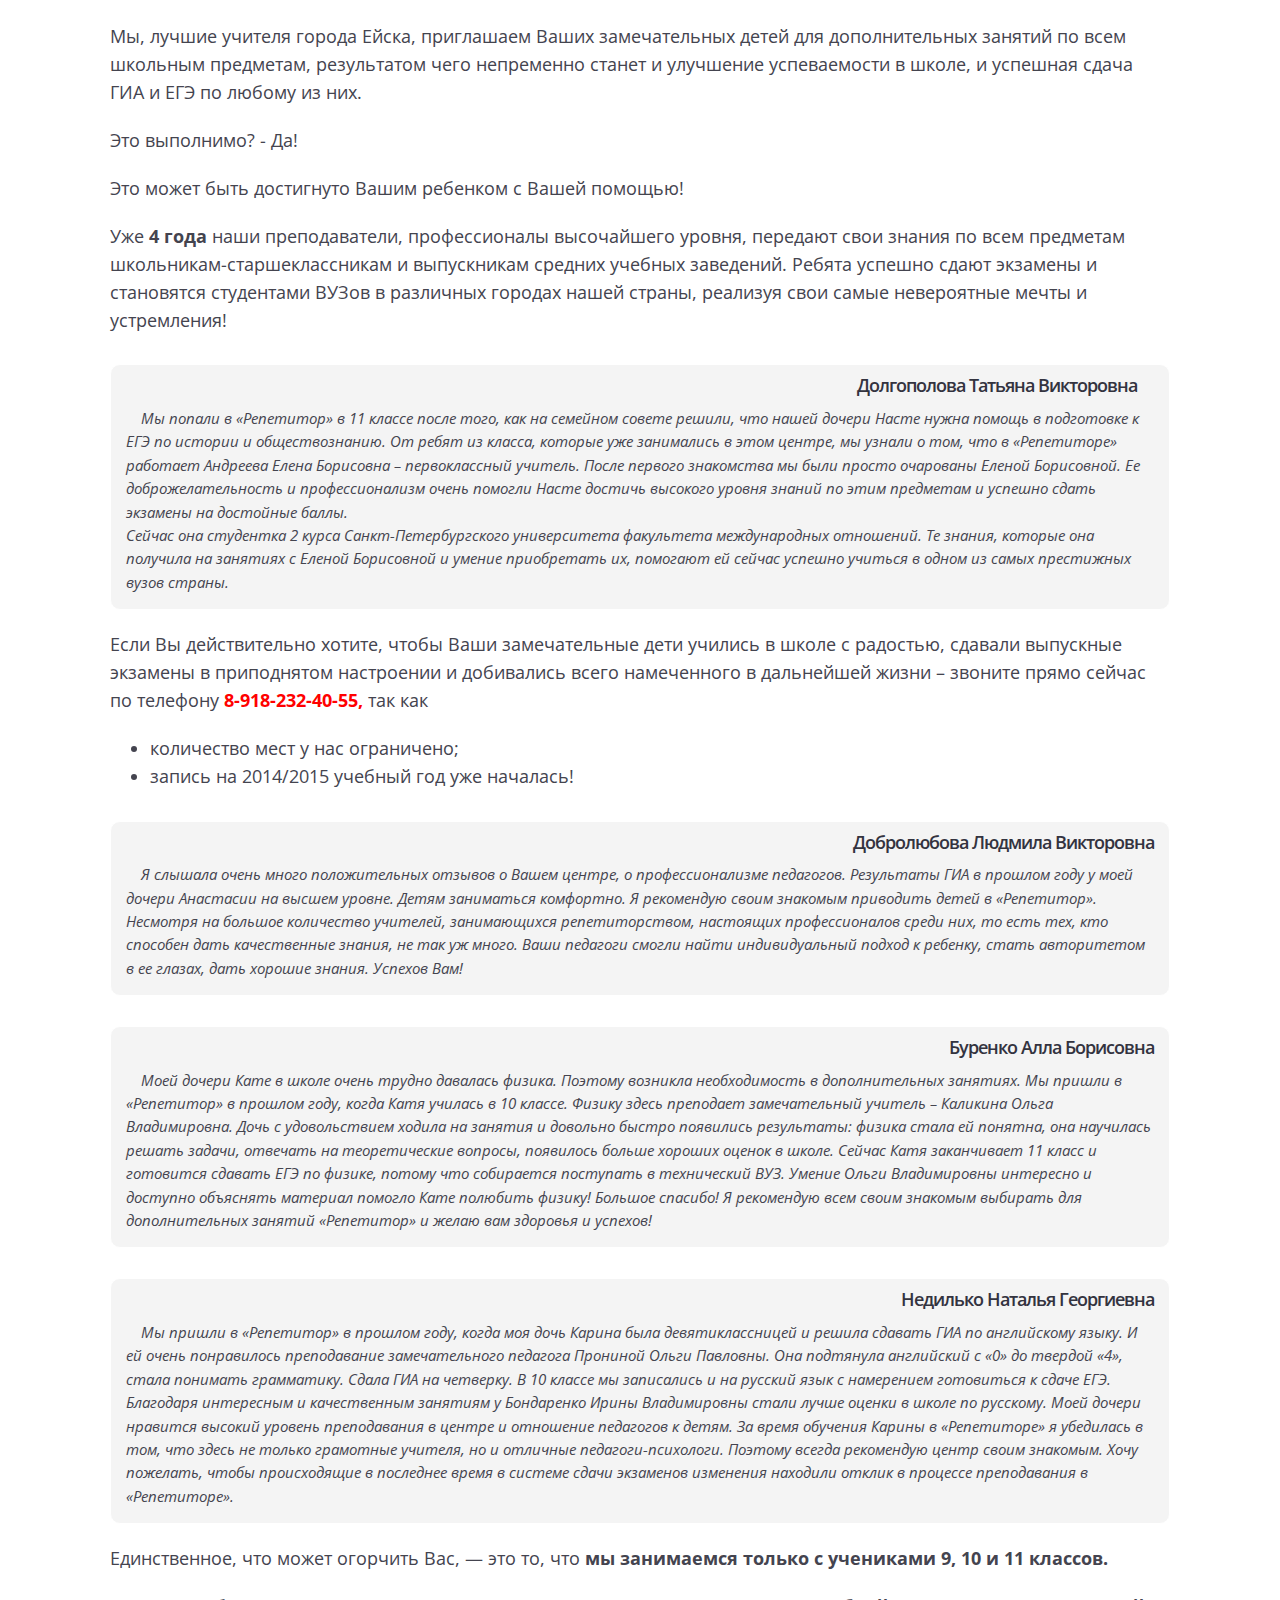
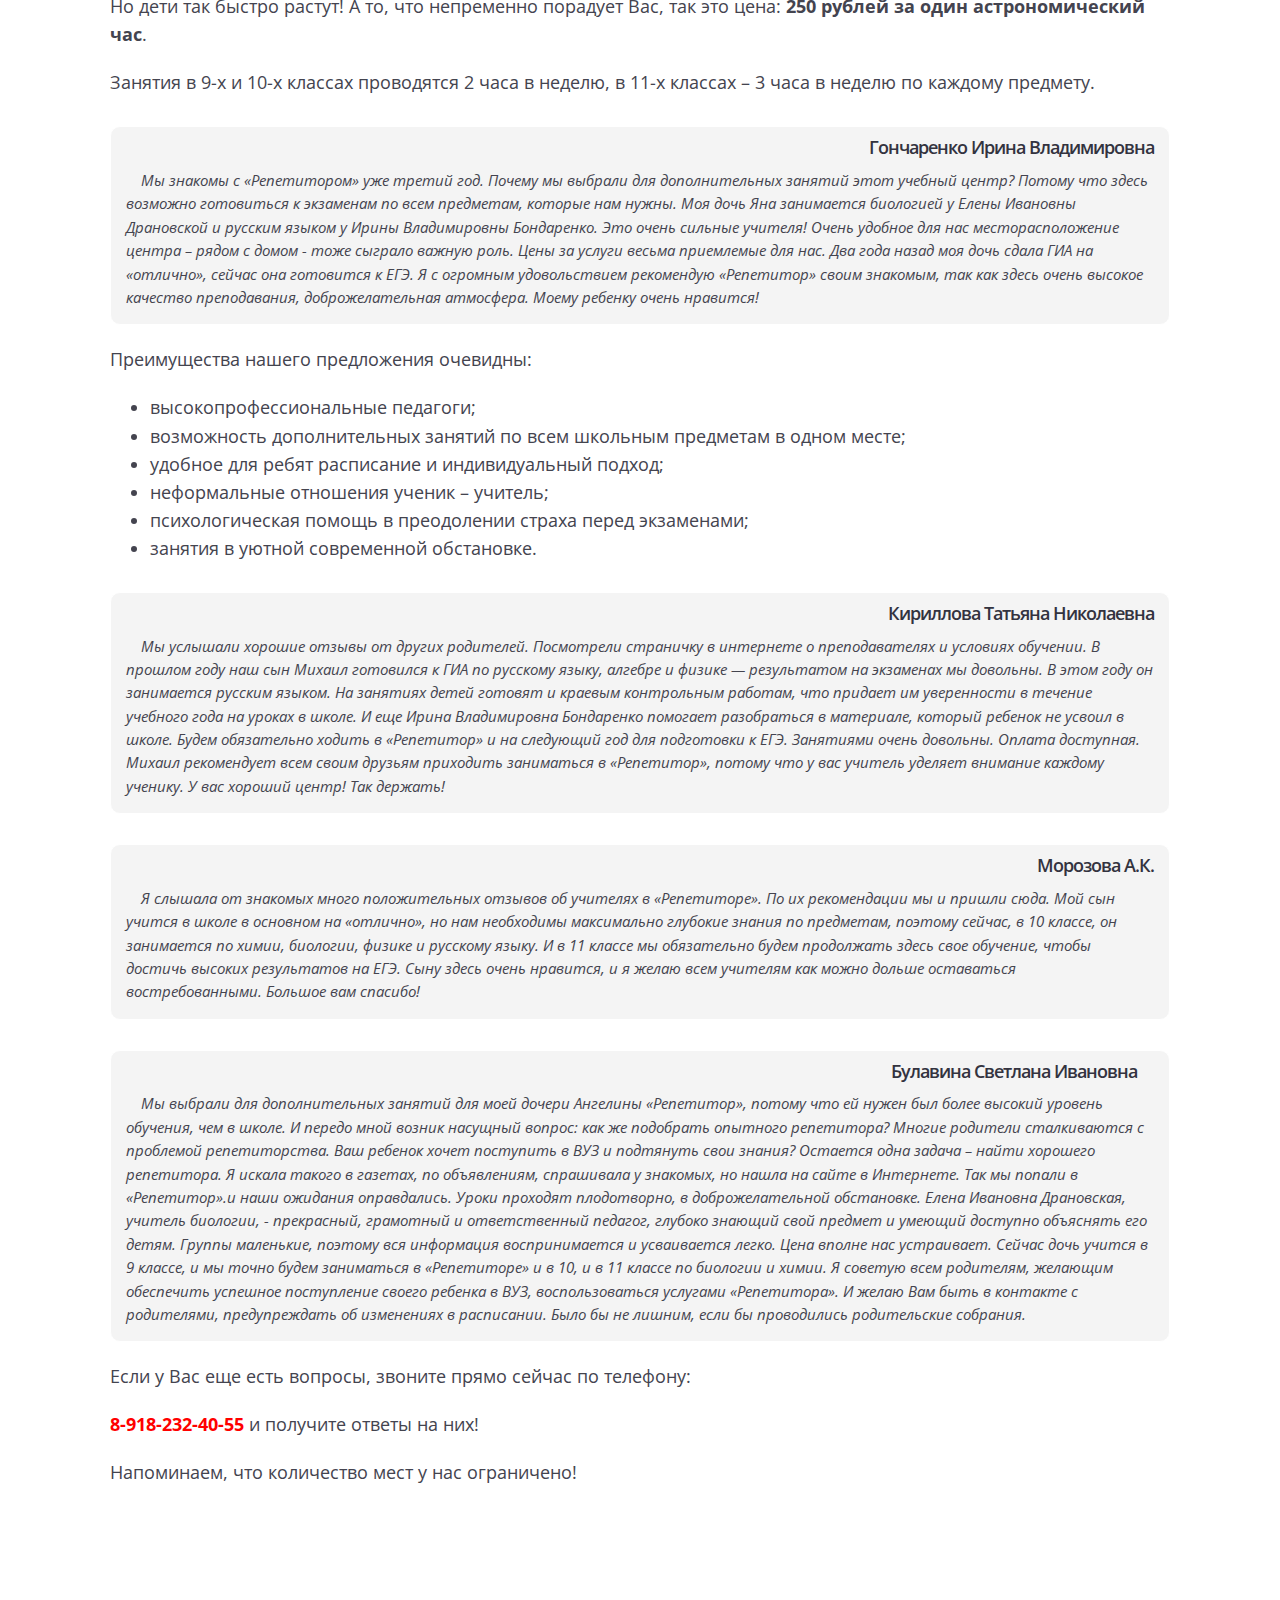
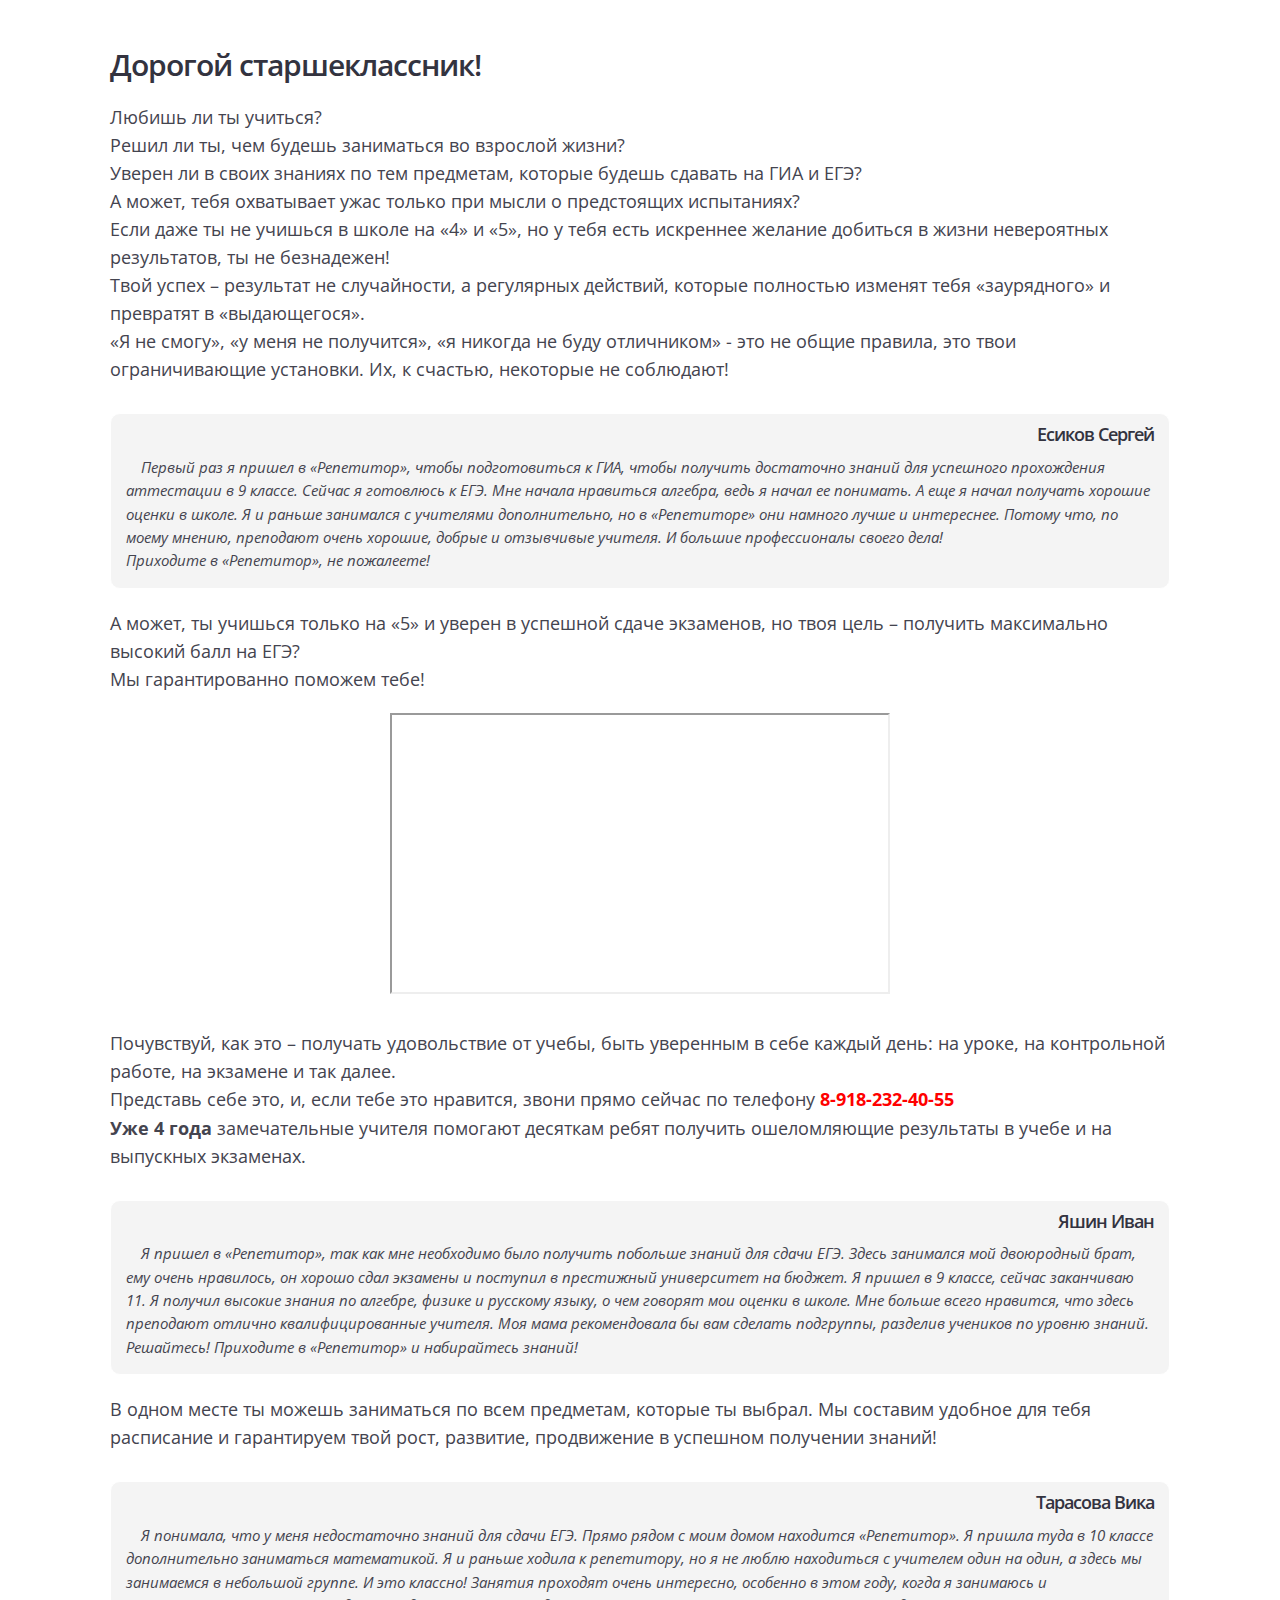
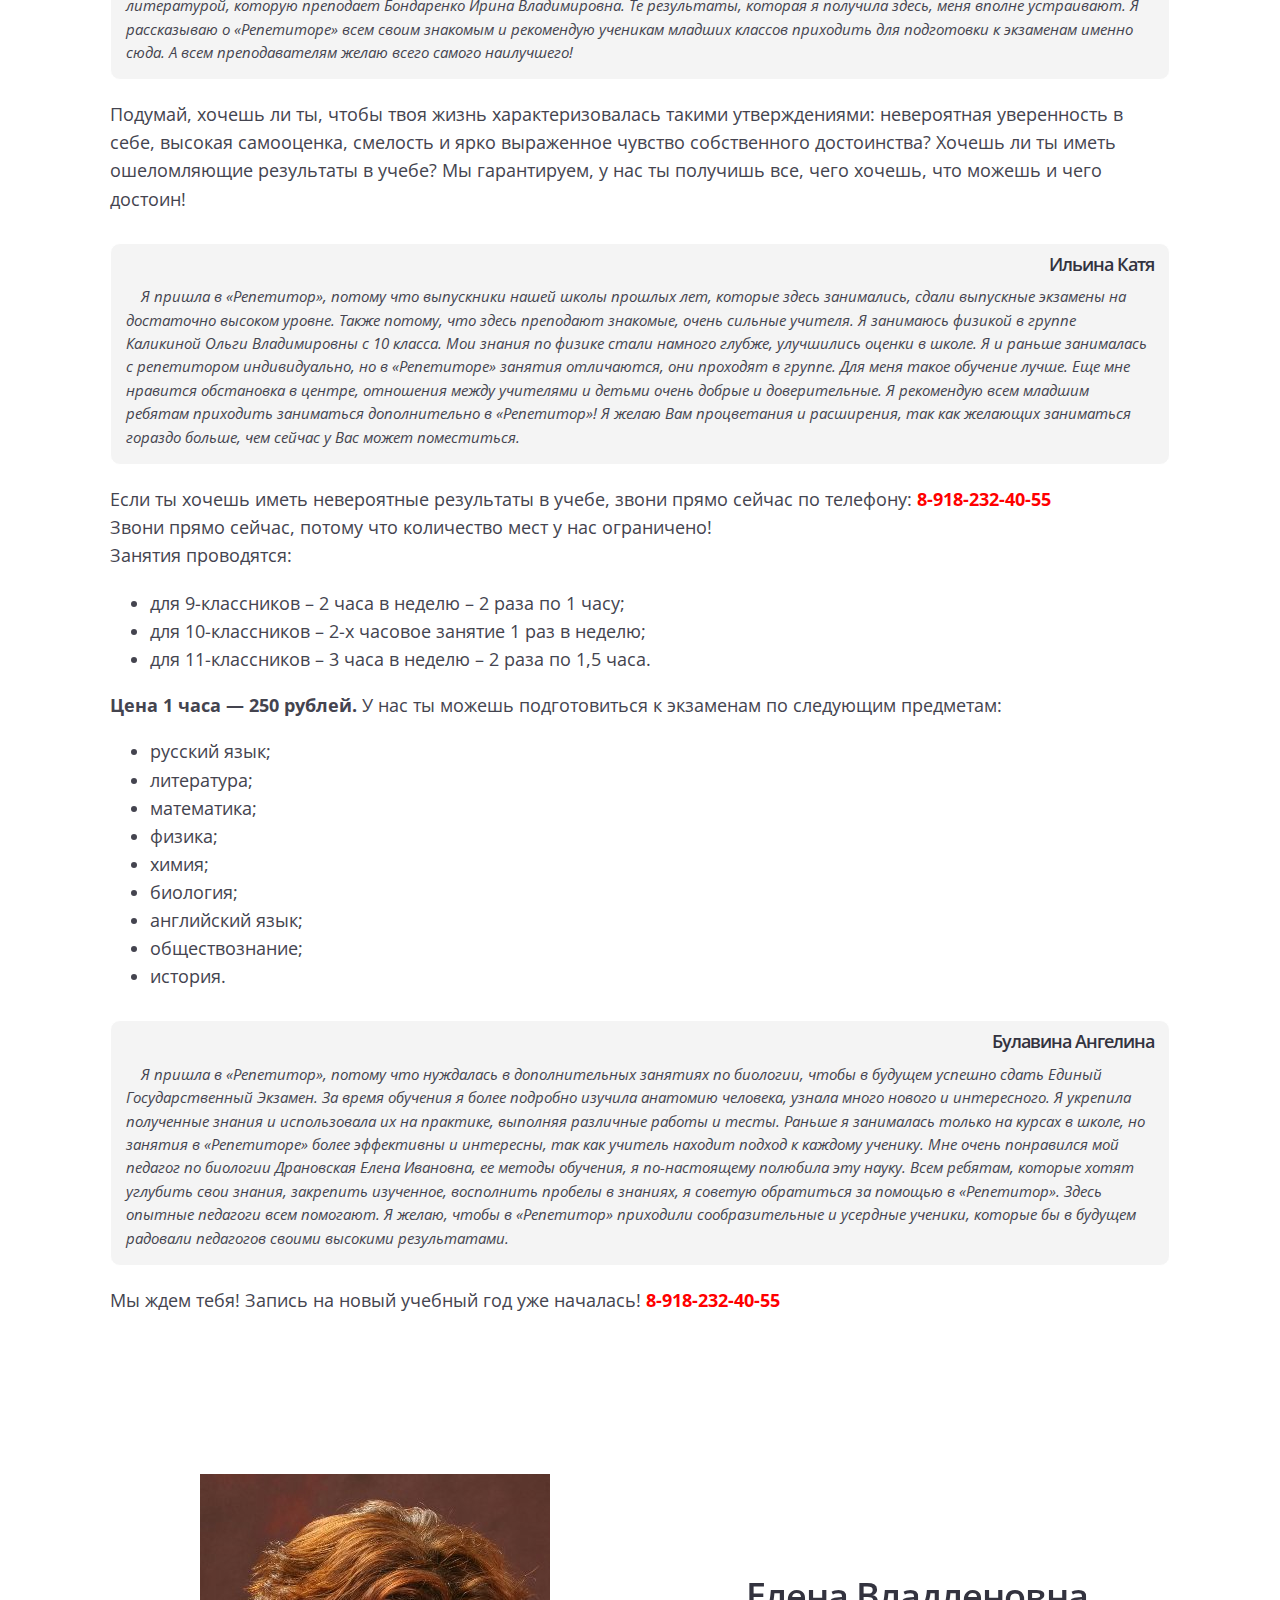
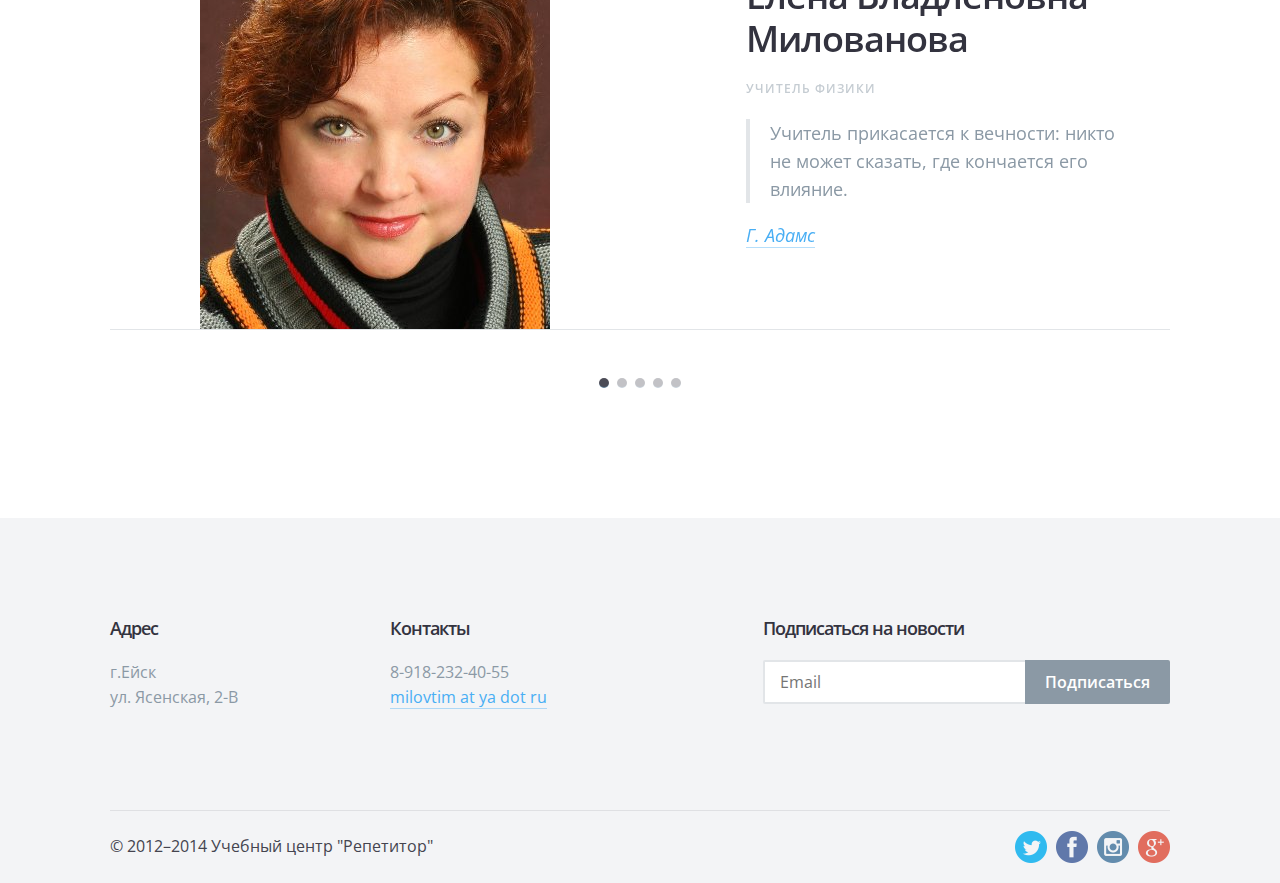
==== commit 21fb7a3b: "Subscribe email" ====
--- a/site/main/index.html
+++ b/site/main/index.html
@@ -453,9 +453,9 @@
                                     <form class="subscription-form">
                                         <div class="form-group">
                                             <div class="input-group">
-                                                <input class="input" name="email" type="text" placeholder="Email address">
+                                                <input class="input" name="email_address" type="text" placeholder="Email">
                                                 <span class="input-group-button">
-                                                    <button class="button" type="submit" data-loading-text="Hold on...">Огонь!</button>
+                                                    <button class="button" type="submit" data-loading-text="Минуточку...">Подписаться</button>
                                                 </span>
                                             </div>
                                         </div>
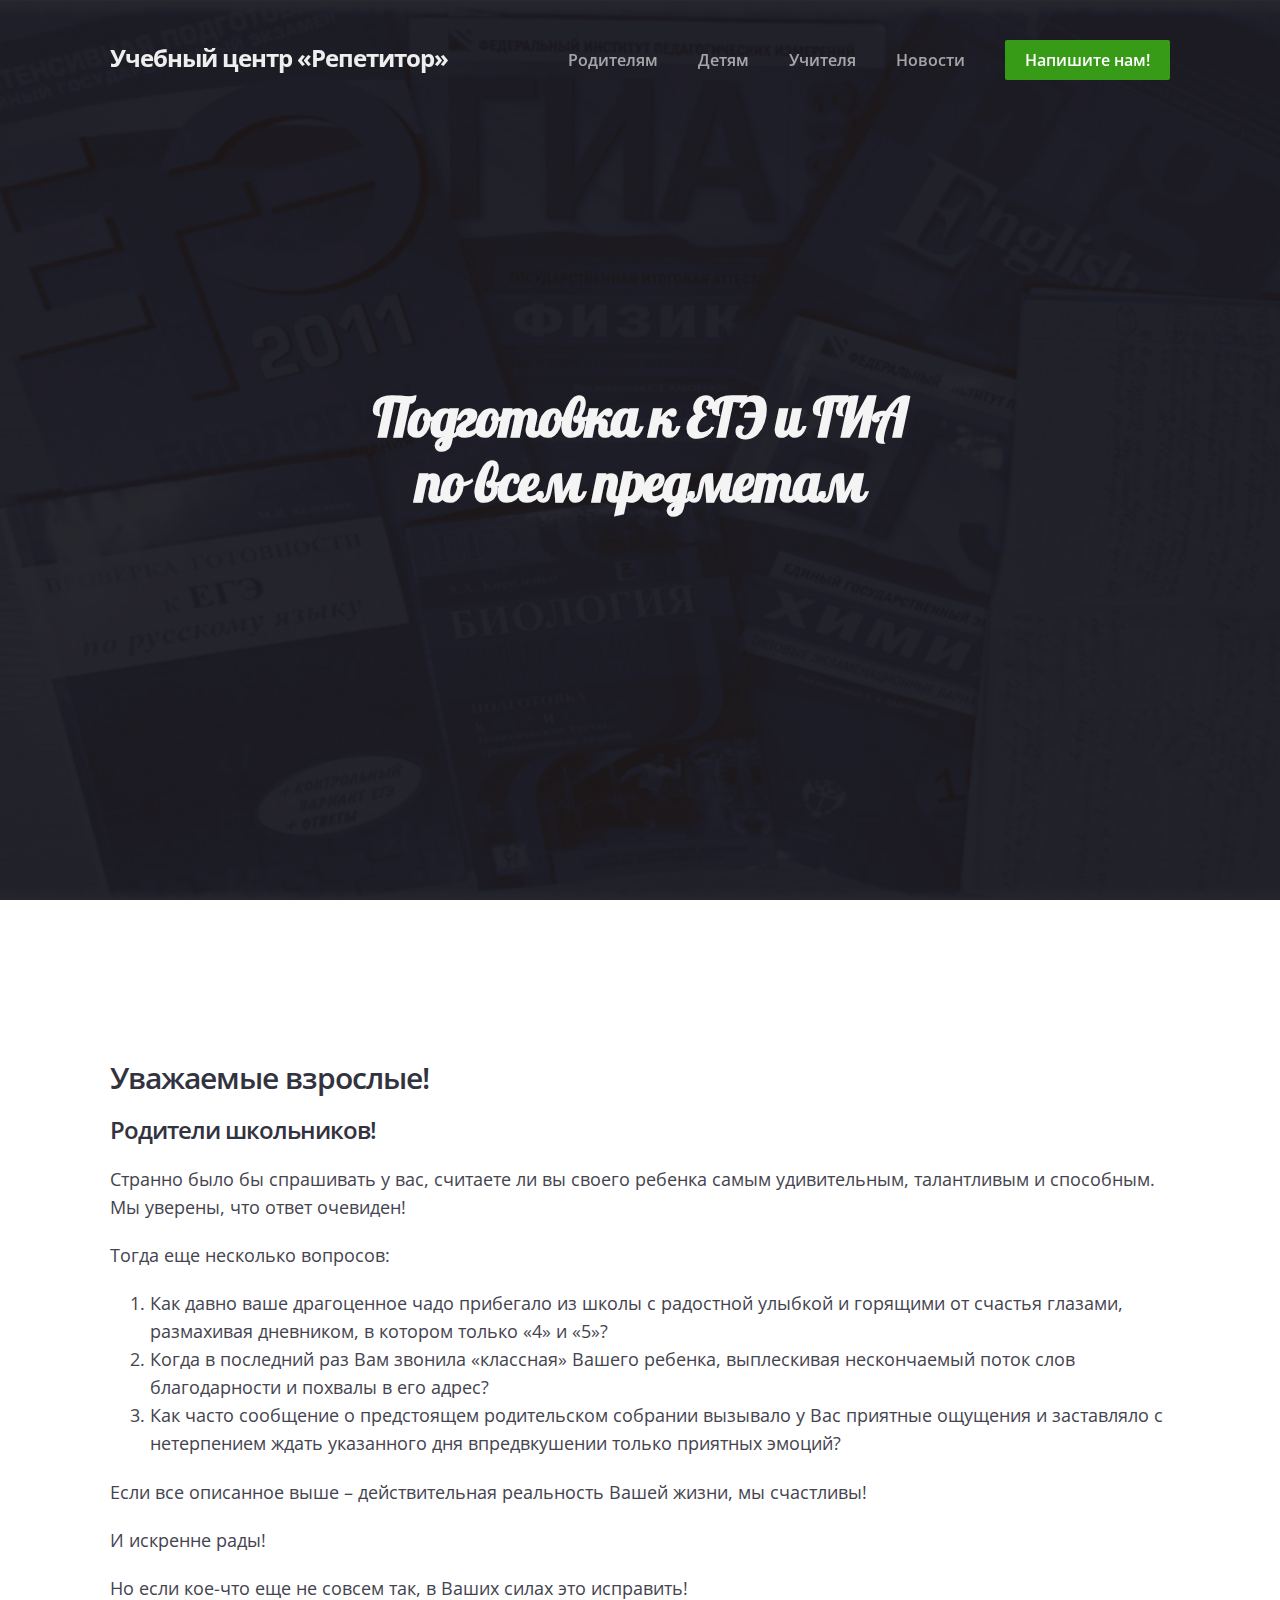
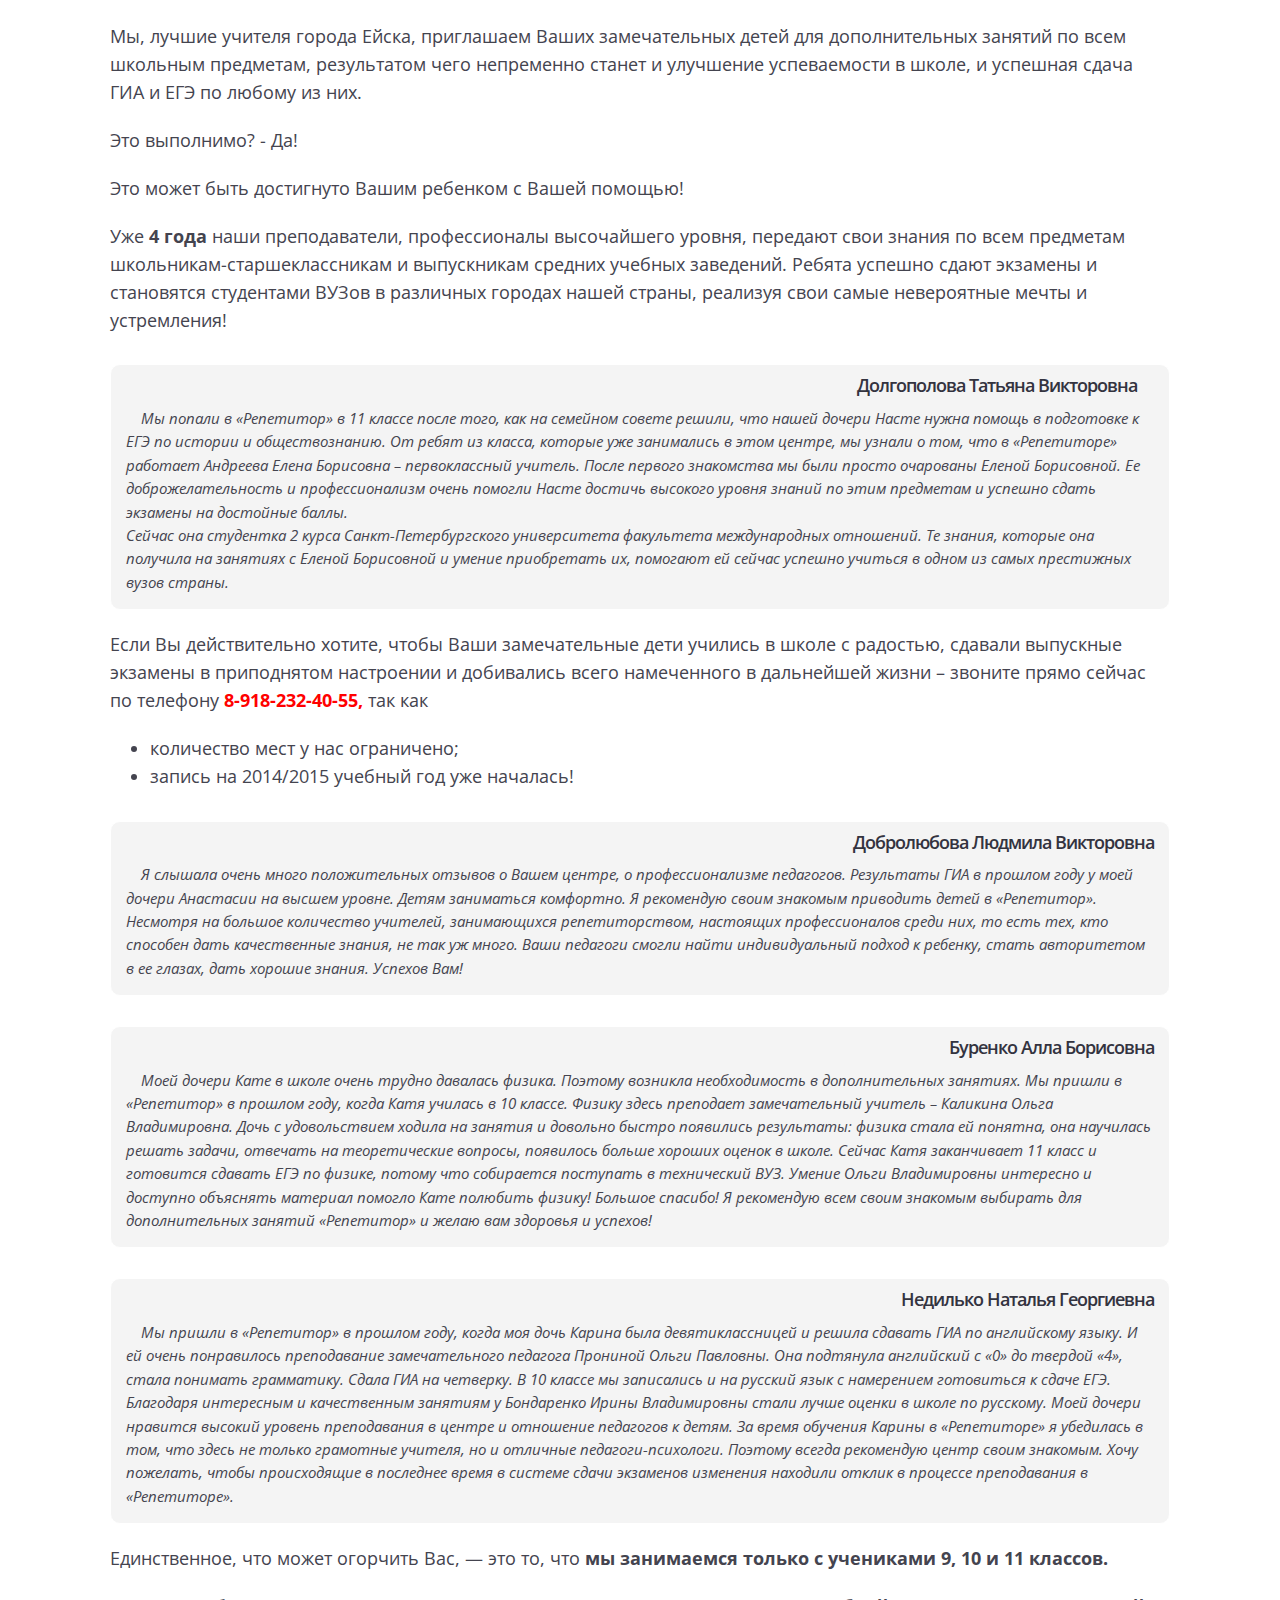
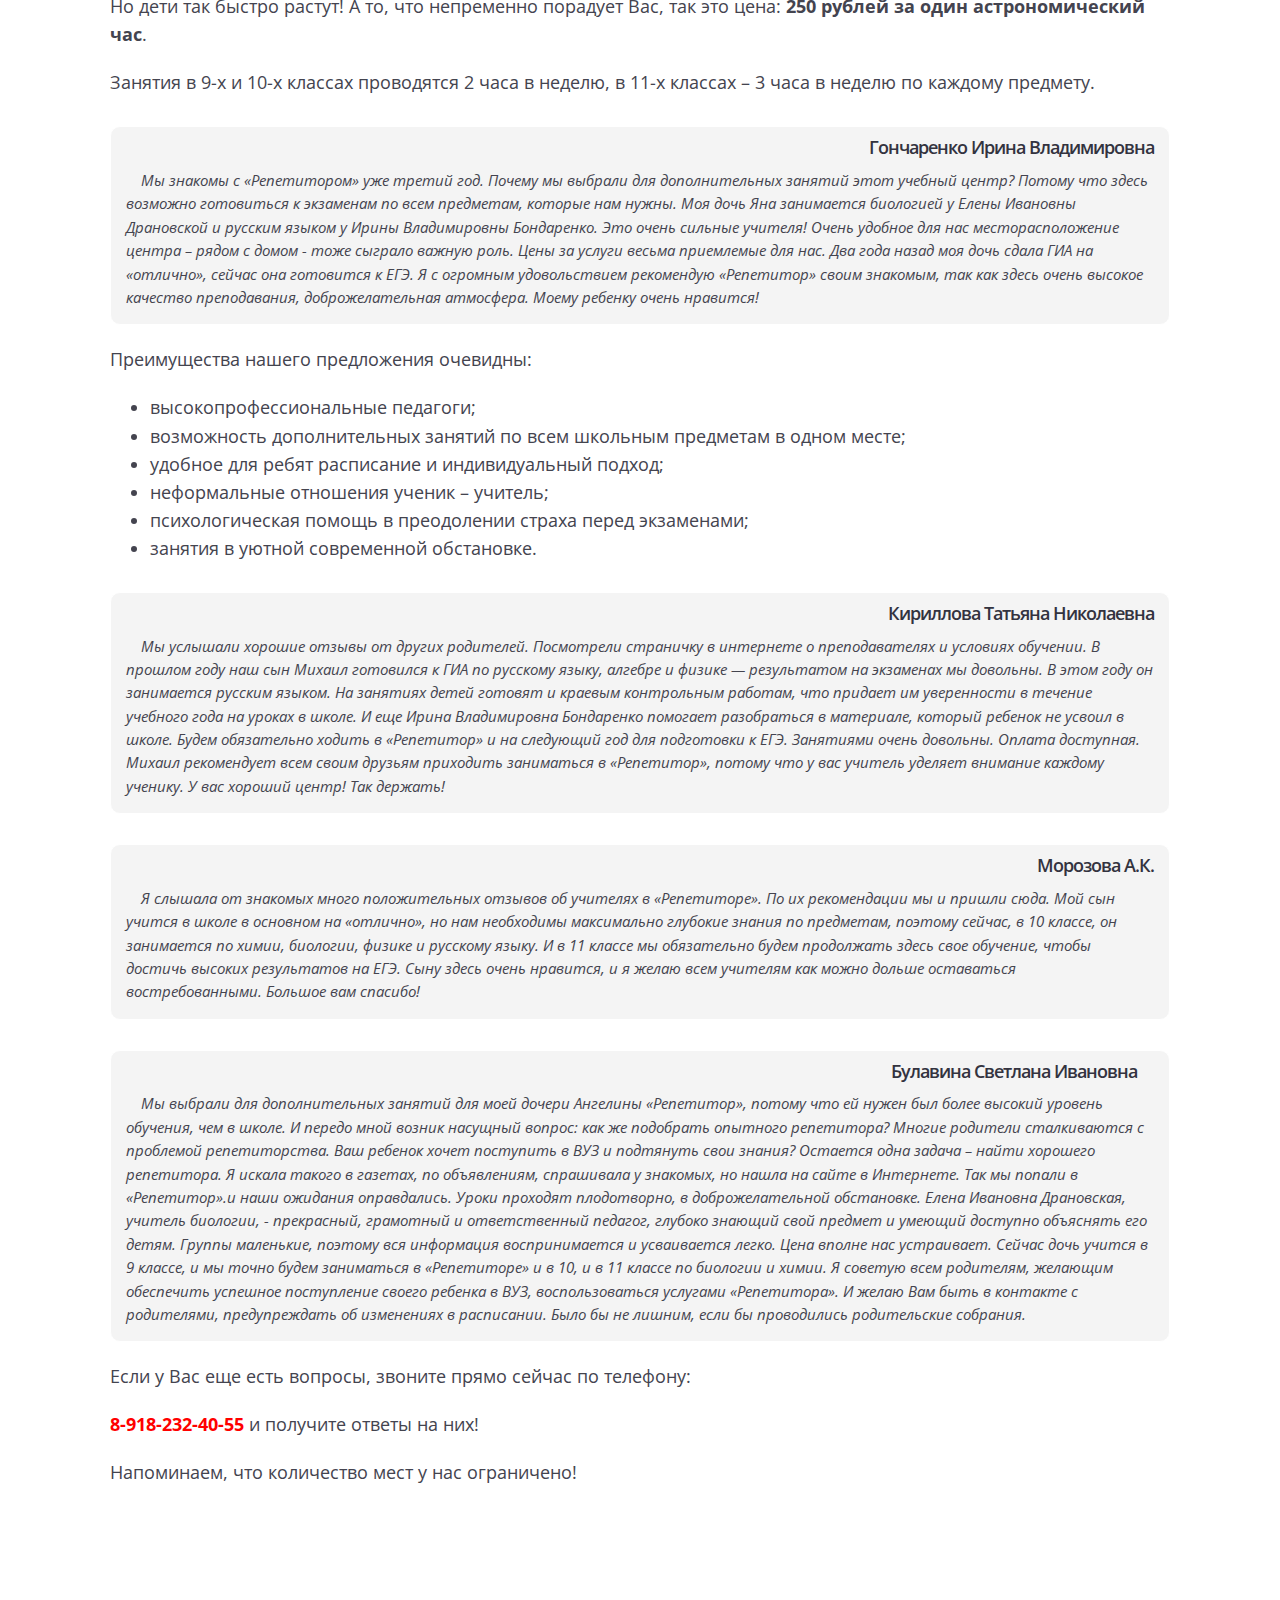
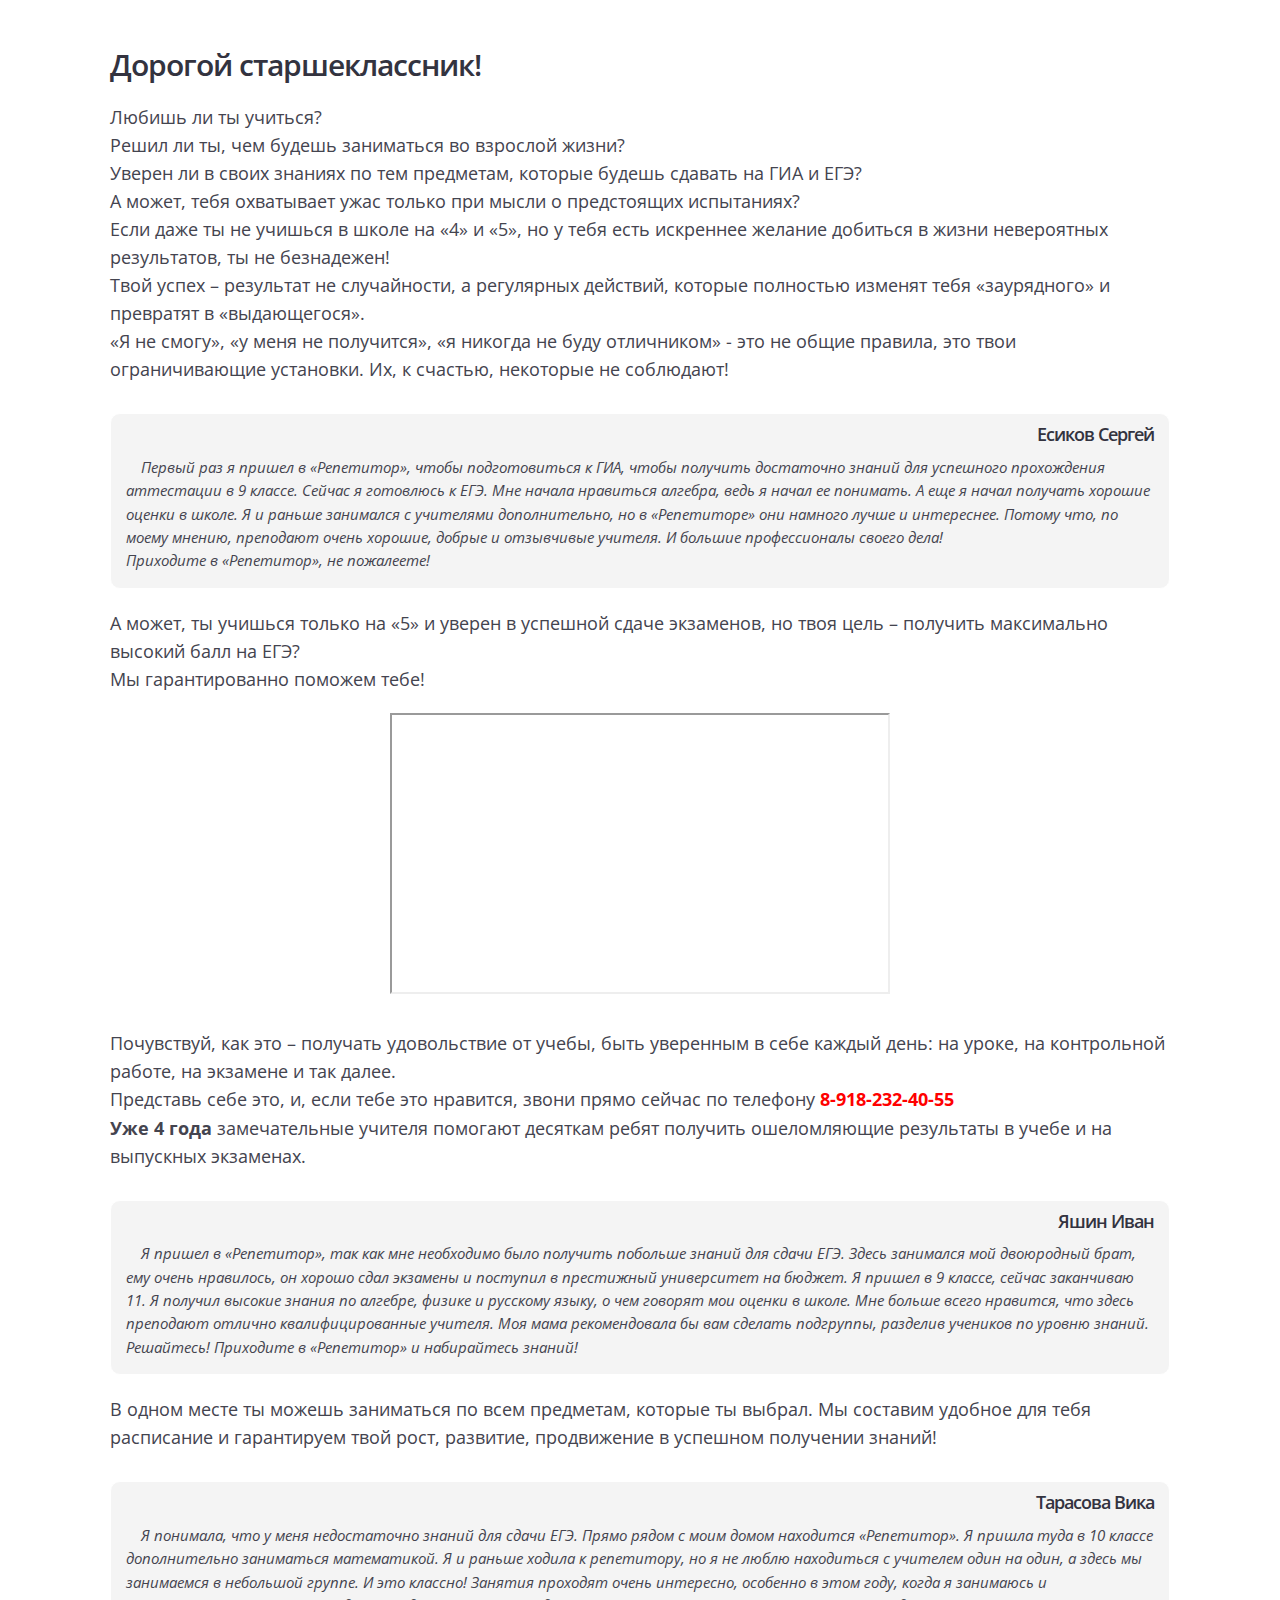
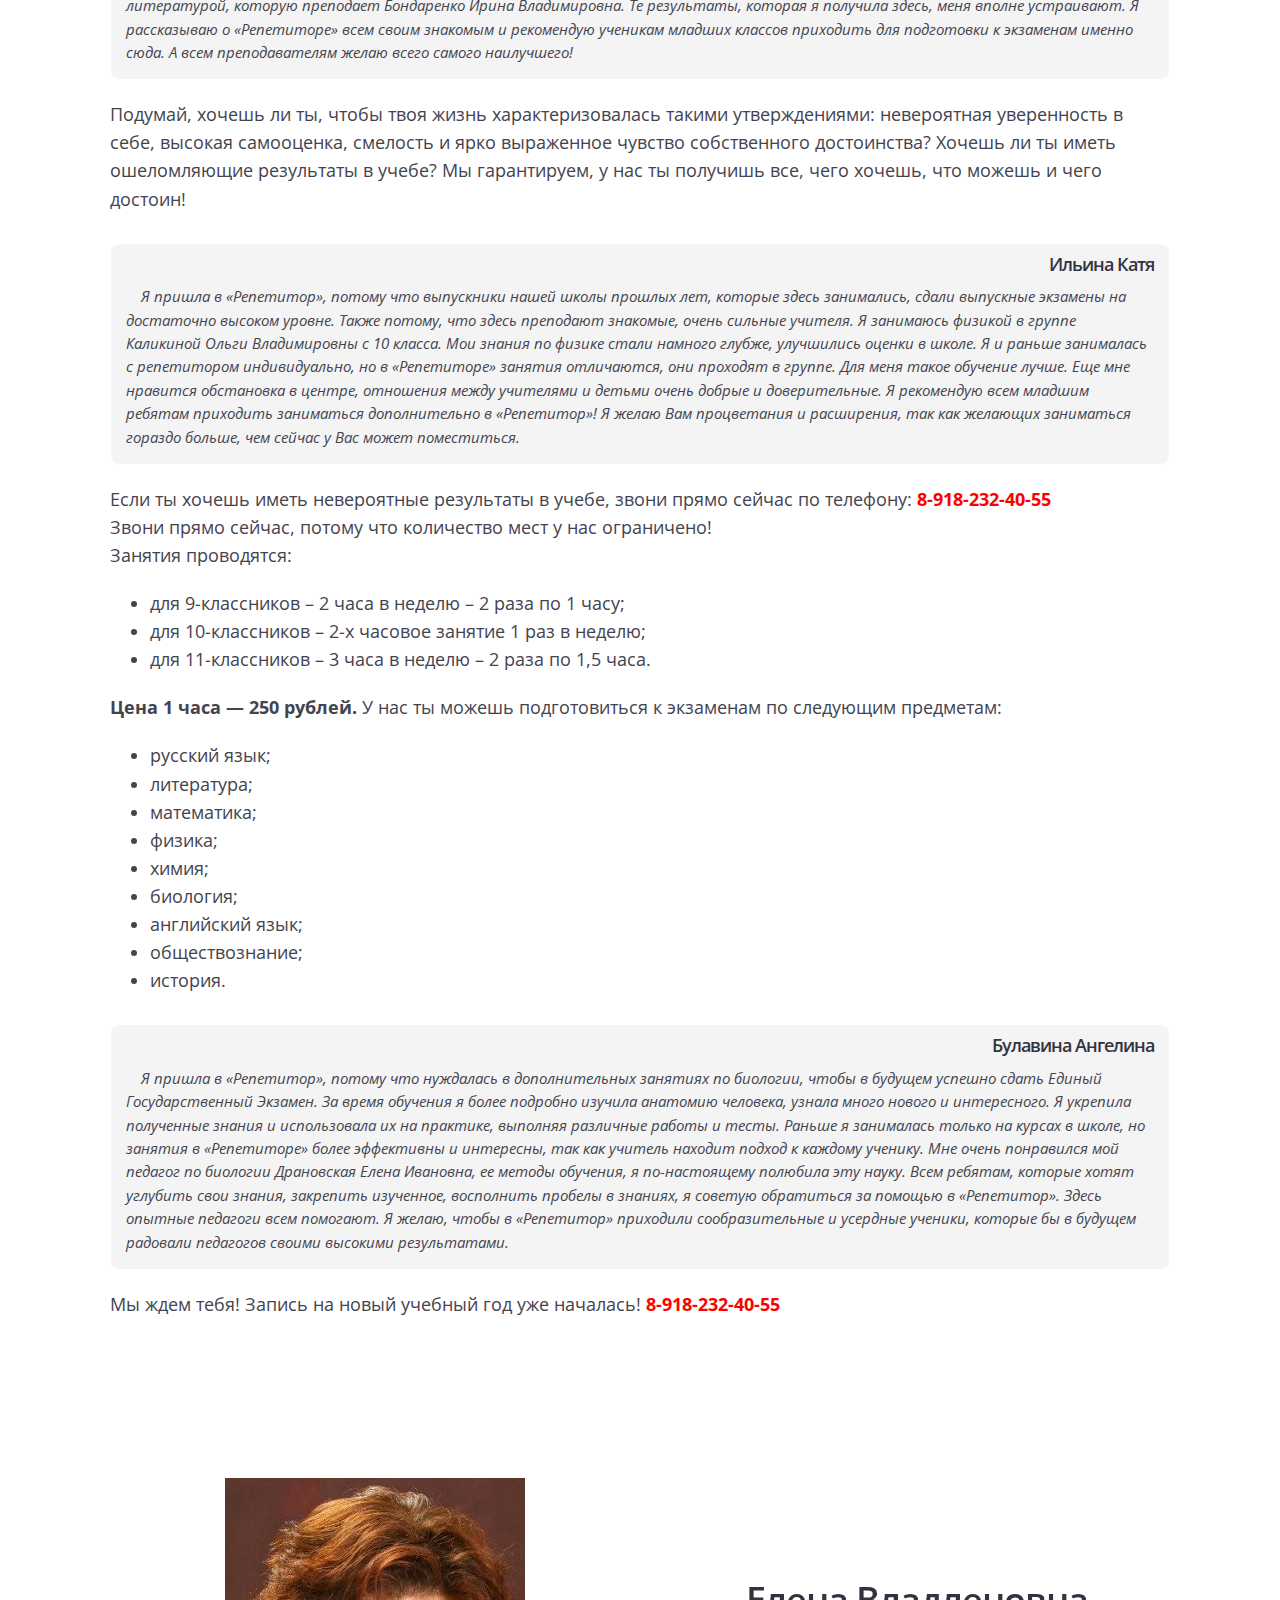
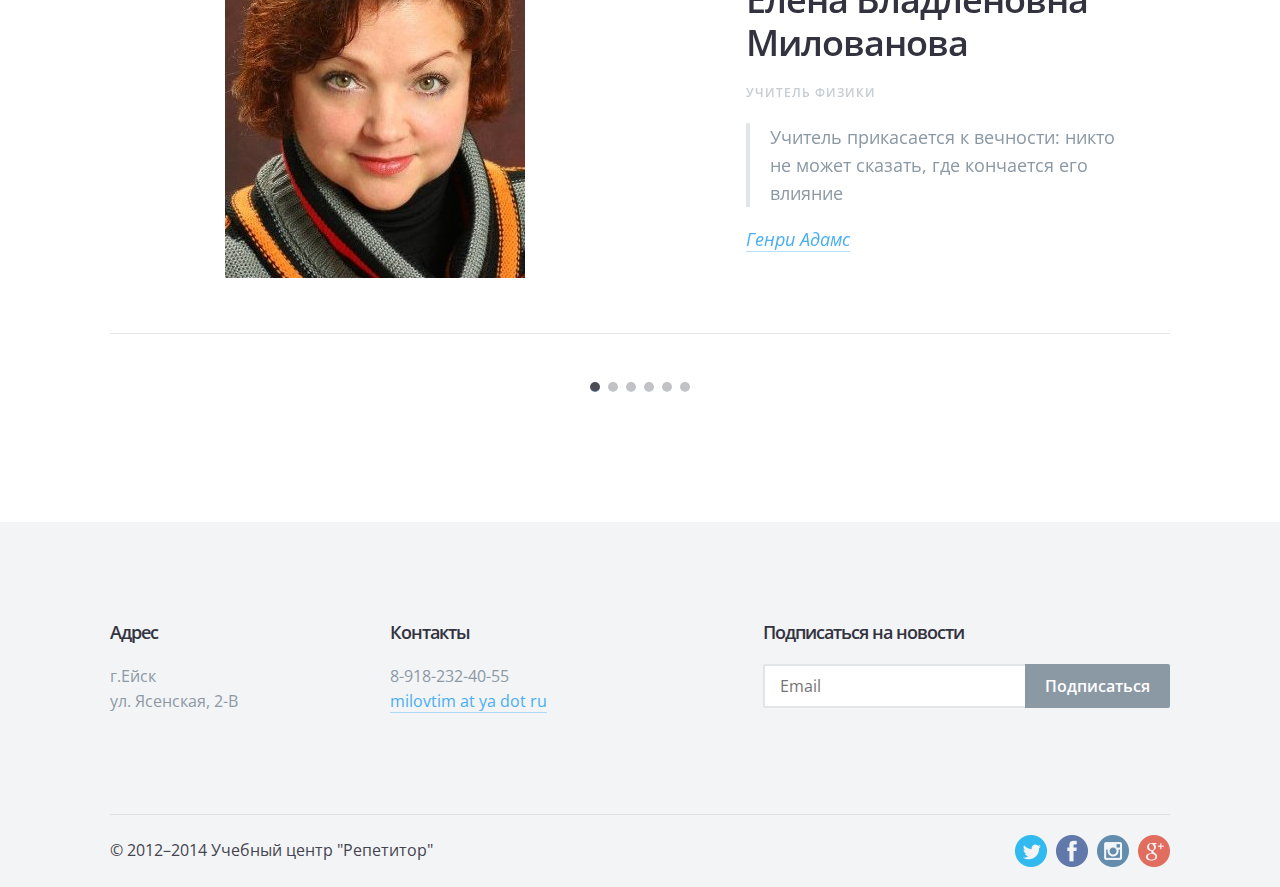
==== commit 2931504f: "Cite on intro screen" ====
--- a/site/main/index.html
+++ b/site/main/index.html
@@ -5,7 +5,7 @@
         <meta charset="utf-8">
         <meta name="viewport" content="width=device-width, initial-scale=1.0">
 
-        <title>Учебный центр "Репетитор". Подготовка к ЕГЭ и ГИА</title>
+        <title>Подготовка к ЕГЭ и ГИА | Учебный центр "Репетитор"</title>
         <meta name="description" content="Центр подготовки школьников к ЕГЭ и ГИА">
 
         <link rel="stylesheet" href="assets/css/flexSlider.css">
@@ -251,13 +251,14 @@
                             <p>
                                 А может, ты учишься только на «5» и уверен в успешной сдаче экзаменов, но твоя цель – получить максимально высокий балл на ЕГЭ?
                                 <br/>Мы гарантированно поможем тебе!
-                                <div style="text-align: center">
-                                    <iframe src="//player.vimeo.com/video/97669392?byline=0&amp;portrait=0"
-                                             width="500"
-                                             height="281"
-                                             frameborder="1"
-                                             webkitallowfullscreen mozallowfullscreen allowfullscreen></iframe>
-                                </div>
+                            <div style="text-align: center">
+                                <iframe src="//player.vimeo.com/video/97669392?byline=0&amp;portrait=0"
+                                        width="500"
+                                        height="281"
+                                        frameborder="1"
+                                        webkitallowfullscreen mozallowfullscreen allowfullscreen></iframe>
+                            </div>
+
                                 <br/>Почувствуй, как это – получать удовольствие от учебы, быть уверенным в себе каждый день: на уроке, на контрольной работе, на экзамене и так далее.
                                 <br/>Представь себе это, и, если тебе это нравится, звони прямо сейчас по телефону
                                 <span class="phone-main">8-918-232-40-55</span>
@@ -315,26 +316,27 @@
                                 <span class="phone-main">8-918-232-40-55</span>
                                 <br/>Звони прямо сейчас, потому что количество мест у нас ограничено!
                                 <br/>Занятия проводятся:
-                                <ul>
-                                    <li>для 9-классников – 2 часа в неделю – 2 раза по 1 часу;</li>
-                                    <li>для 10-классников – 2-х часовое занятие 1 раз в неделю;</li>
-                                    <li>для 11-классников – 3 часа в неделю – 2 раза по 1,5 часа.</li>
-                                </ul>
+                            </p>
+                            <ul>
+                                <li>для 9-классников – 2 часа в неделю – 2 раза по 1 часу;</li>
+                                <li>для 10-классников – 2-х часовое занятие 1 раз в неделю;</li>
+                                <li>для 11-классников – 3 часа в неделю – 2 раза по 1,5 часа.</li>
+                            </ul>
+                            <p>
                                 <strong>Цена 1 часа &mdash; 250 рублей.</strong>
-
                                 У нас ты можешь подготовиться к экзаменам по следующим предметам:
-                                <ul>
-                                    <li>русский язык;</li>
-                                    <li>литература;</li>
-                                    <li>математика;</li>
-                                    <li>физика;</li>
-                                    <li>химия;</li>
-                                    <li>биология;</li>
-                                    <li>английский язык;</li>
-                                    <li>обществознание;</li>
-                                    <li>история.</li>
-                                </ul>
                             </p>
+                            <ul>
+                                <li>русский язык;</li>
+                                <li>литература;</li>
+                                <li>математика;</li>
+                                <li>физика;</li>
+                                <li>химия;</li>
+                                <li>биология;</li>
+                                <li>английский язык;</li>
+                                <li>обществознание;</li>
+                                <li>история.</li>
+                            </ul>
                             <div class="review">
                                 <h6>Булавина Ангелина</h6>
                                 <div class="content">Я пришла в «Репетитор», потому что нуждалась в дополнительных занятиях по биологии, чтобы в будущем успешно сдать Единый Государственный Экзамен.
@@ -358,72 +360,86 @@
                     <hr class="visible-on-phone">
 
                     <section id="teachers" class="large-margin">
-
                         <div class="slider">
-                            <ul class="slides">
-
-                                <li>
-                                    <div class="showStaff">
-                                        <img class="showcase-image" src="assets/img/teachers/teacher_phis.jpg" alt="Учитель физики"/>
-                                        <div class="showcase-description">
-                                            <h3>Елена Владленовна Милованова</h3>
-                                            <p class="meta">учитель физики</p>
-                                            <blockquote cite="http://ru.wikipedia.org/wiki/%D0%90%D0%B4%D0%B0%D0%BC%D1%81">Учитель прикасается к вечности: никто не может сказать, где кончается его влияние.</blockquote>
-                                            <cite><a href="http://ru.wikipedia.org/wiki/%D0%90%D0%B4%D0%B0%D0%BC%D1%81">Г. Адамс</a> </cite>
-                                        </div>
-                                    </div>
-                                </li>
-                                <li>
-                                    <div class="showStaff">
-                                        <div class="showcase-description">
-                                            <h3>Елена Ивановна Драновская</h3>
-                                            <p class="meta">учитель химии и биологии</p>
-                                            <blockquote cite="http://ru.wikiquote.org/wiki/%D0%AD%D0%BB%D0%B1%D0%B5%D1%80%D1%82_%D0%93%D1%80%D0%B8%D0%BD_%D0%A5%D0%B0%D0%B1%D0%B1%D0%B0%D1%80%D0%B4">Учитель - это человек, который выращивает две мысли там, где раньше росла одна</blockquote>
-                                            <cite><a href="http://ru.wikiquote.org/wiki/%D0%AD%D0%BB%D0%B1%D0%B5%D1%80%D1%82_%D0%93%D1%80%D0%B8%D0%BD_%D0%A5%D0%B0%D0%B1%D0%B1%D0%B0%D1%80%D0%B4">Э.Хаббард</a></cite>
-                                        </div>
-                                        <img class="showcase-image" src="assets/img/teachers/teacher_bio.jpg" alt="учитель химии и биологии"/>
-                                    </div>
-                                </li>
-                                <li>
-                                    <div class="showStaff">
-                                        <img class="showcase-image" src="assets/img/teachers/teacher_en.jpg" alt="учитель английского языка"/>
-                                        <div class="showcase-description">
-                                            <h3>Ольга Павловна Пронина</h3>
-                                            <p class="meta">учитель английского языка</p>
-                                            <blockquote cite="http://ru.wikipedia.org/wiki/%D0%9C%D0%B0%D0%BA%D0%B0%D1%80%D0%B5%D0%BD%D0%BA%D0%BE,_%D0%90%D0%BD%D1%82%D0%BE%D0%BD_%D0%A1%D0%B5%D0%BC%D1%91%D0%BD%D0%BE%D0%B2%D0%B8%D1%87">Только живой пример воспитывает ребенка, а не слова, пусть самые хорошие, но не подкрепленные делом</blockquote>
-                                            <cite><a href="http://ru.wikipedia.org/wiki/%D0%9C%D0%B0%D0%BA%D0%B0%D1%80%D0%B5%D0%BD%D0%BA%D0%BE,_%D0%90%D0%BD%D1%82%D0%BE%D0%BD_%D0%A1%D0%B5%D0%BC%D1%91%D0%BD%D0%BE%D0%B2%D0%B8%D1%87">А. Макаренко</a></cite>
-                                        </div>
-                                    </div>
-                                </li>
-                                <li>
-                                    <div class="showStaff">
-                                        <div class="showcase-description">
-                                            <h3>Елена Борисовна Андреева</h3>
-                                            <p class="meta">учитель истории и обществознания</p>
-                                            <blockquote cite="http://ru.wikiquote.org/wiki/%D0%AD%D0%BB%D0%B1%D0%B5%D1%80%D1%82_%D0%93%D1%80%D0%B8%D0%BD_%D0%A5%D0%B0%D0%B1%D0%B1%D0%B0%D1%80%D0%B4">Учитель, могущий наделить своих воспитанников способностью находить радость в труде, должен быть увенчан лаврами</blockquote>
-                                            <cite><a href="http://ru.wikiquote.org/wiki/%D0%AD%D0%BB%D0%B1%D0%B5%D1%80%D1%82_%D0%93%D1%80%D0%B8%D0%BD_%D0%A5%D0%B0%D0%B1%D0%B1%D0%B0%D1%80%D0%B4">Э. Хаббард</a></cite>
-                                        </div>
-                                        <img class="showcase-image" src="assets/img/teachers/teacher_hist.jpg" alt="учитель истории и обществознания"/>
-                                    </div>
-                                </li>
-                                <li>
-                                    <div class="showStaff">
-                                        <img class="showcase-image" src="assets/img/teachers/teacher_rus.jpg" alt="учитель русского языка"/>
-                                        <div class="showcase-description">
-                                            <h3>Ирина Владимировна Бондаренко</h3>
-                                            <p class="meta">учитель русского языка</p>
-                                            <blockquote cite="http://ru.wikipedia.org/wiki/%D0%AD%D0%BC%D0%B5%D1%80%D1%81%D0%BE%D0%BD,_%D0%A0%D0%B0%D0%BB%D1%8C%D1%84_%D0%A3%D0%BE%D0%BB%D0%B4%D0%BE">Учитель – человек, который может делать трудные вещи лёгкими </blockquote>
-                                            <cite><a href="http://ru.wikipedia.org/wiki/%D0%AD%D0%BC%D0%B5%D1%80%D1%81%D0%BE%D0%BD,_%D0%A0%D0%B0%D0%BB%D1%8C%D1%84_%D0%A3%D0%BE%D0%BB%D0%B4%D0%BE">Р.Эмельсон</a></cite>
-                                        </div>
-                                    </div>
-                                </li>
-
-                            </ul><!-- .slides -->
-                        </div><!-- .slider -->
+<ul class="slides">
+<li>
+<div class="showStaff">
+<img class="showcase-image" src="assets/img/teachers/teacher_phis.jpg" alt="учитель физики"><div class="showcase-description">
+<h3>Елена Владленовна Милованова</h3>
+<p class="meta">учитель физики</p>
+<blockquote cite="http://lib.ru/ANEKDOTY/humprinc.txt_Ascii.txt">Учитель прикасается к вечности: никто не может сказать, где кончается его влияние</blockquote>
+<cite><a href="http://ru.wikipedia.org/wiki/%D0%90%D0%B4%D0%B0%D0%BC%D1%81,_%D0%93%D0%B5%D0%BD%D1%80%D0%B8_%D0%91%D1%80%D1%83%D0%BA%D1%81">Генри Адамс</a></cite>
+</div>
+</div>
+</li>
+<li>
+<div class="showStaff">
+<img class="showcase-image" src="assets/img/teachers/teacher_bio.jpg" alt="учитель химии и биологии"><div class="showcase-description">
+<h3>Елена Ивановна Драновская</h3>
+<p class="meta">учитель химии и биологии</p>
+<blockquote cite="http://ru.wikiquote.org/wiki/%D0%AD%D0%BB%D0%B1%D0%B5%D1%80%D1%82_%D0%93%D1%80%D0%B8%D0%BD_%D0%A5%D0%B0%D0%B1%D0%B1%D0%B0%D1%80%D0%B4">
+                Учитель - это человек, который выращивает две мысли там, где раньше росла одна
+            </blockquote>
+<cite><a href="http://ru.wikiquote.org/wiki/%D0%AD%D0%BB%D0%B1%D0%B5%D1%80%D1%82_%D0%93%D1%80%D0%B8%D0%BD_%D0%A5%D0%B0%D0%B1%D0%B1%D0%B0%D1%80%D0%B4">Эльберт Хаббард</a></cite>
+</div>
+</div>
+</li>
+<li>
+<div class="showStaff">
+<img class="showcase-image" src="assets/img/teachers/teacher_en.jpg" alt="учитель английского языка"><div class="showcase-description">
+<h3>Ольга Павловна Пронина</h3>
+<p class="meta">учитель английского языка</p>
+<blockquote cite="http://ru.wikipedia.org/wiki/%D0%9C%D0%B0%D0%BA%D0%B0%D1%80%D0%B5%D0%BD%D0%BA%D0%BE,_%D0%90%D0%BD%D1%82%D0%BE%D0%BD_%D0%A1%D0%B5%D0%BC%D1%91%D0%BD%D0%BE%D0%B2%D0%B8%D1%87">
+                Только живой пример воспитывает ребенка, а не слова, пусть самые хорошие, но не подкрепленные делом
+            </blockquote>
+<cite><a href="http://ru.wikipedia.org/wiki/%D0%9C%D0%B0%D0%BA%D0%B0%D1%80%D0%B5%D0%BD%D0%BA%D0%BE,_%D0%90%D0%BD%D1%82%D0%BE%D0%BD_%D0%A1%D0%B5%D0%BC%D1%91%D0%BD%D0%BE%D0%B2%D0%B8%D1%87">Антон Макаренко</a></cite>
+</div>
+</div>
+</li>
+<li>
+<div class="showStaff">
+<img class="showcase-image" src="assets/img/teachers/teacher_hist.jpg" alt="учитель истории и обществознания"><div class="showcase-description">
+<h3>Елена Борисовна Андреева</h3>
+<p class="meta">учитель истории и обществознания</p>
+<blockquote cite="http://ru.wikiquote.org/wiki/%D0%AD%D0%BB%D0%B1%D0%B5%D1%80%D1%82_%D0%93%D1%80%D0%B8%D0%BD_%D0%A5%D0%B0%D0%B1%D0%B1%D0%B0%D1%80%D0%B4">
+                Учитель, могущий наделить своих воспитанников способностью находить радость в труде, должен быть увенчан лаврами
+            </blockquote>
+<cite><a href="http://ru.wikiquote.org/wiki/%D0%AD%D0%BB%D0%B1%D0%B5%D1%80%D1%82_%D0%93%D1%80%D0%B8%D0%BD_%D0%A5%D0%B0%D0%B1%D0%B1%D0%B0%D1%80%D0%B4">Эльберт Хаббард</a></cite>
+</div>
+</div>
+</li>
+<li>
+<div class="showStaff">
+<img class="showcase-image" src="assets/img/teachers/teacher_rus.jpg" alt="учитель русского языка и литературы"><div class="showcase-description">
+<h3>Ирина Владимировна Бондаренко</h3>
+<p class="meta">учитель русского языка и литературы</p>
+<blockquote cite="http://ru.wikipedia.org/wiki/%D0%AD%D0%BC%D0%B5%D1%80%D1%81%D0%BE%D0%BD,_%D0%A0%D0%B0%D0%BB%D1%8C%D1%84_%D0%A3%D0%BE%D0%BB%D0%B4%D0%BE">
+                Учитель &ndash; человек, который может делать трудные вещи лёгкими
+            </blockquote>
+<cite><a href="http://ru.wikipedia.org/wiki/%D0%AD%D0%BC%D0%B5%D1%80%D1%81%D0%BE%D0%BD,_%D0%A0%D0%B0%D0%BB%D1%8C%D1%84_%D0%A3%D0%BE%D0%BB%D0%B4%D0%BE">Ральф Эмельсон</a></cite>
+</div>
+</div>
+</li>
+<li>
+<div class="showStaff">
+<img class="showcase-image" src="assets/img/teachers/teacher_phis1.jpg" alt="учитель физики"><div class="showcase-description">
+<h3>Ольга Владимировна Каликина</h3>
+<p class="meta">учитель физики</p>
+<blockquote cite="http://www.livelib.ru/quote/568649">
+                Всему, что необходимо знать, научить нельзя, учитель может сделать только одно - указать дорогу
+            </blockquote>
+<cite><a href="http://ru.wikipedia.org/wiki/%D0%9E%D0%BB%D0%B4%D0%B8%D0%BD%D0%B3%D1%82%D0%BE%D0%BD,_%D0%A0%D0%B8%D1%87%D0%B0%D1%80%D0%B4">Ричард Олдингтон</a></cite>
+</div>
+</div>
+</li>
+</ul>
+</div>
+
                     </section><!--#teachers-->
 
                 </div><!-- .container -->
 
+                <!-- footer-->
                 <div class="footer">
                     <div class="container">
 
@@ -464,14 +480,11 @@
                             </div><!-- .grid -->
 
                         </div><!-- .medium-margin -->
-
                         <hr>
-
                         <div class="grid grid-centered grid-justified">
                             <div class="tiny-margin">
                                 © 2012–2014 Учебный центр "Репетитор"
                             </div>
-
                             <div class="tiny-margin">
                                 <a href="http://twitter.com" class="icon-social-twitter"></a>
                                 <a href="http://facebook.com" class="icon-social-facebook"></a>
@@ -479,9 +492,9 @@
                                 <a href="http://plus.google.com" class="icon-social-google"></a>
                             </div>
                         </div><!-- .grid -->
-
                     </div>
-                </div><!-- .footer -->
+                </div>
+                <!-- /footer-->
 
             </div><!-- .content-wrapper -->
         </div><!-- .global-wrapper -->
@@ -492,39 +505,40 @@
             <div class="contact-form-container">
                 <form class="contact-form">
                     <div class="form-group">
-                        <input id="contact-email" class="input" name="email" type="email" placeholder="Your email">
+                        <input id="contact-email" class="input" name="email" type="email" placeholder="Ваш email">
                     </div>
                     <div class="form-group">
-                        <textarea id="contact-message" class="input" name="message" placeholder="Your message" rows="5"></textarea>
+                        <textarea id="contact-message" class="input" name="message" placeholder="Ваше сообщение" rows="5"></textarea>
                     </div>
-                    <button type="submit" class="button button-primary" data-loading-text="Sending...">Send</button>
+                    <button type="submit" class="button button-primary" data-loading-text="Отправка...">ОК</button>
                 </form>
             </div>
         </div><!-- .contact-container -->
-        <!-- Yandex.Metrika counter -->
-        <script type="text/javascript">
-            (function (d, w, c) {
-                (w[c] = w[c] || []).push(function() {
-                    try {
-                        w.yaCounter3759367 = new Ya.Metrika({id:3759367,
-                            clickmap:true,
-                            trackLinks:true});
-                    } catch(e) { }
-                });
-
-                var n = d.getElementsByTagName("script")[0],
-                        s = d.createElement("script"),
-                        f = function () { n.parentNode.insertBefore(s, n); };
-                s.type = "text/javascript";
-                s.async = true;
-                s.src = (d.location.protocol == "https:" ? "https:" : "http:") + "//mc.yandex.ru/metrika/watch.js";
-
-                if (w.opera == "[object Opera]") {
-                    d.addEventListener("DOMContentLoaded", f, false);
-                } else { f(); }
-            })(document, window, "yandex_metrika_callbacks");
-        </script>
-        <noscript><div><img src="//mc.yandex.ru/watch/3759367" style="position:absolute; left:-9999px;" alt="" /></div></noscript>
-        <!-- /Yandex.Metrika counter -->
+            <!-- Yandex.Metrika counter -->
+            <script type="text/javascript">
+                (function (d, w, c) {
+                    (w[c] = w[c] || []).push(function() {
+                        try {
+                            w.yaCounter3759367 = new Ya.Metrika({id:3759367,
+                                clickmap:true,
+                                trackLinks:true});
+                        } catch(e) { }
+                    });
+
+                    var n = d.getElementsByTagName("script")[0],
+                            s = d.createElement("script"),
+                            f = function () { n.parentNode.insertBefore(s, n); };
+                    s.type = "text/javascript";
+                    s.async = true;
+                    s.src = (d.location.protocol == "https:" ? "https:" : "http:") + "//mc.yandex.ru/metrika/watch.js";
+
+                    if (w.opera == "[object Opera]") {
+                        d.addEventListener("DOMContentLoaded", f, false);
+                    } else { f(); }
+                })(document, window, "yandex_metrika_callbacks");
+            </script>
+            <noscript><div><img src="//mc.yandex.ru/watch/3759367" style="position:absolute; left:-9999px;" alt="" /></div></noscript>
+            <!-- /Yandex.Metrika counter -->
+
     </body>
 </html>--- a/site/main/assets/css/main.css
+++ b/site/main/assets/css/main.css
@@ -819,7 +819,7 @@
 
 .navbar.fixed[data-scrolling="true"] {
     background-color: rgba(17, 17, 21, 0.95);
-    padding: 15px 0;
+    padding: 10px 0;
 }
 
 .navbar.animated {
@@ -1157,6 +1157,12 @@
     background-color: rgba(17, 17, 26, 0.8);
 }
 
+.intro-cite {
+    position: absolute;
+    width: 30%;
+    bottom: 7%;
+    right: 10px;
+}
 /*  ------------------------------------------------------------  */
 /*  Slider
 /*  ------------------------------------------------------------  */
@@ -1557,6 +1563,10 @@
     border-bottom-color: rgba(51, 51, 63, 0.4);
 }
 
+.post-content p {
+    margin: 10px 0;
+}
+
 .post-meta {
     margin-top: 40px;
 }
